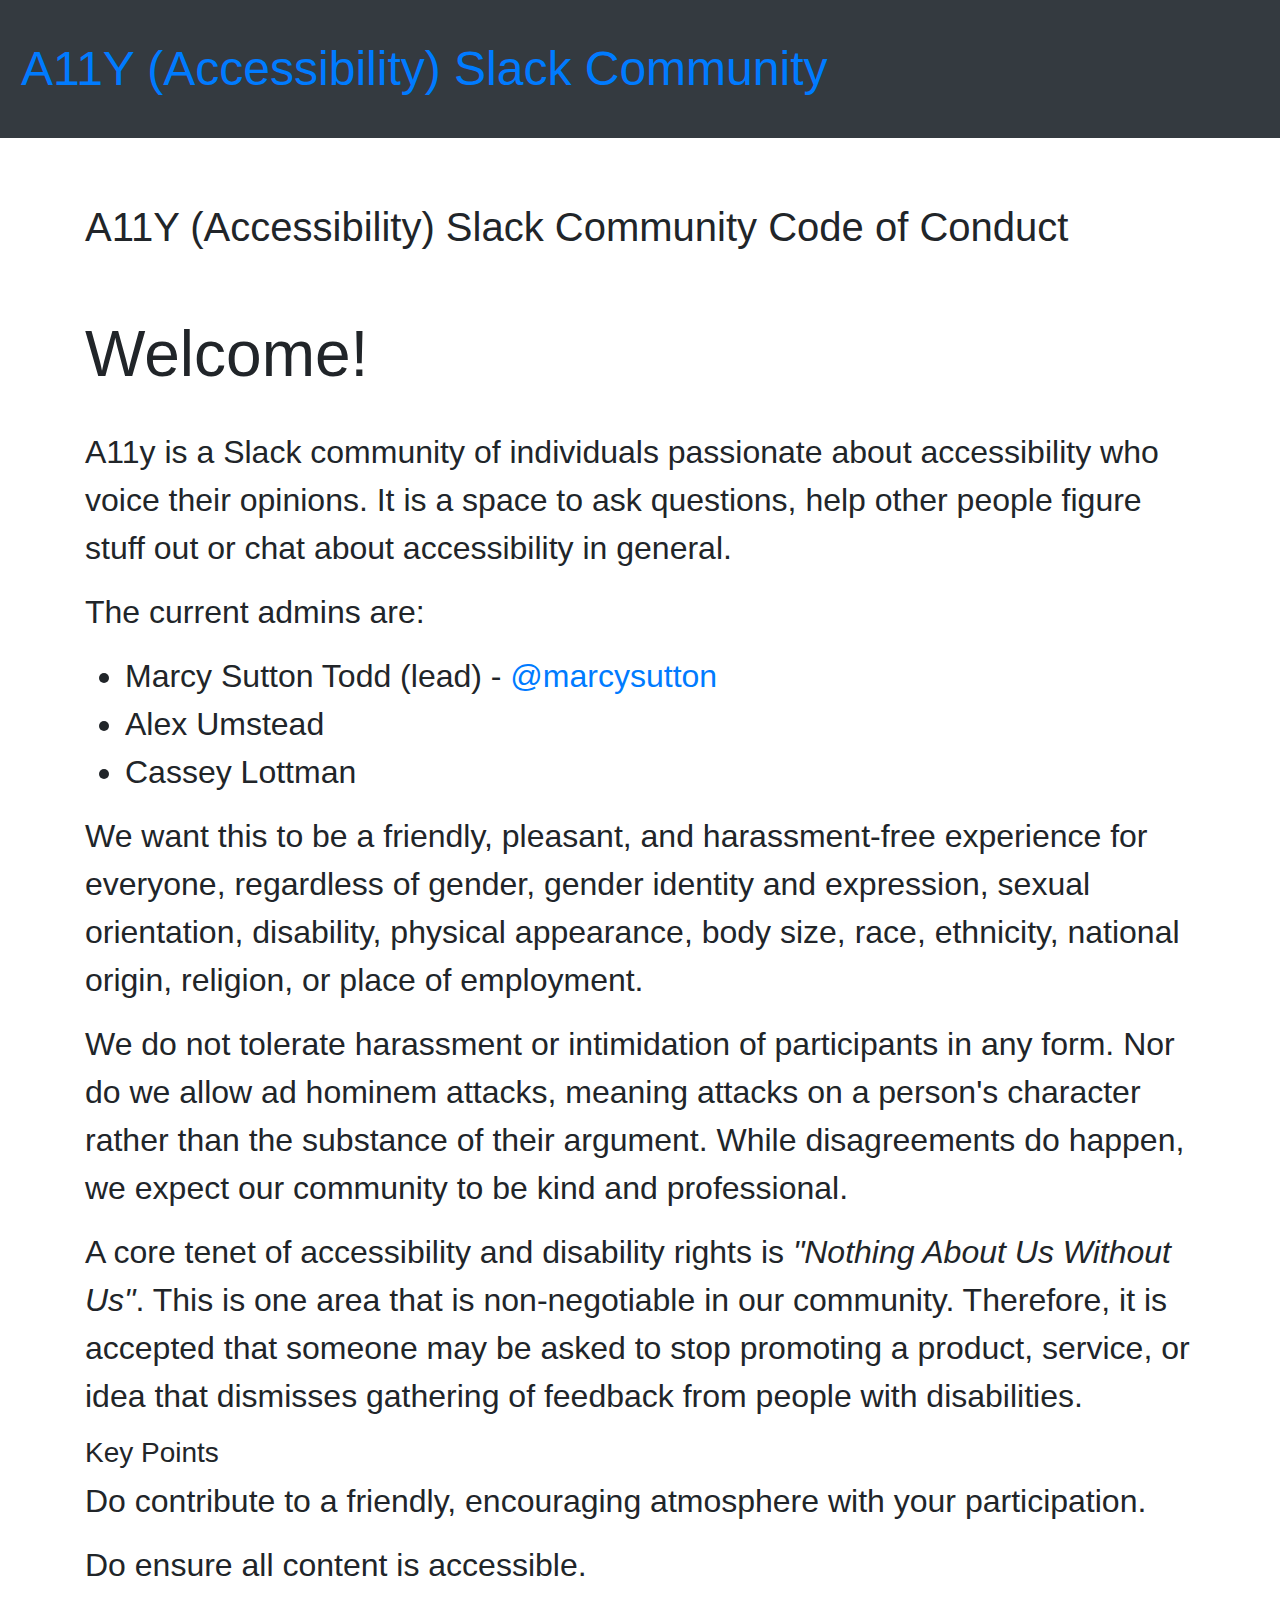
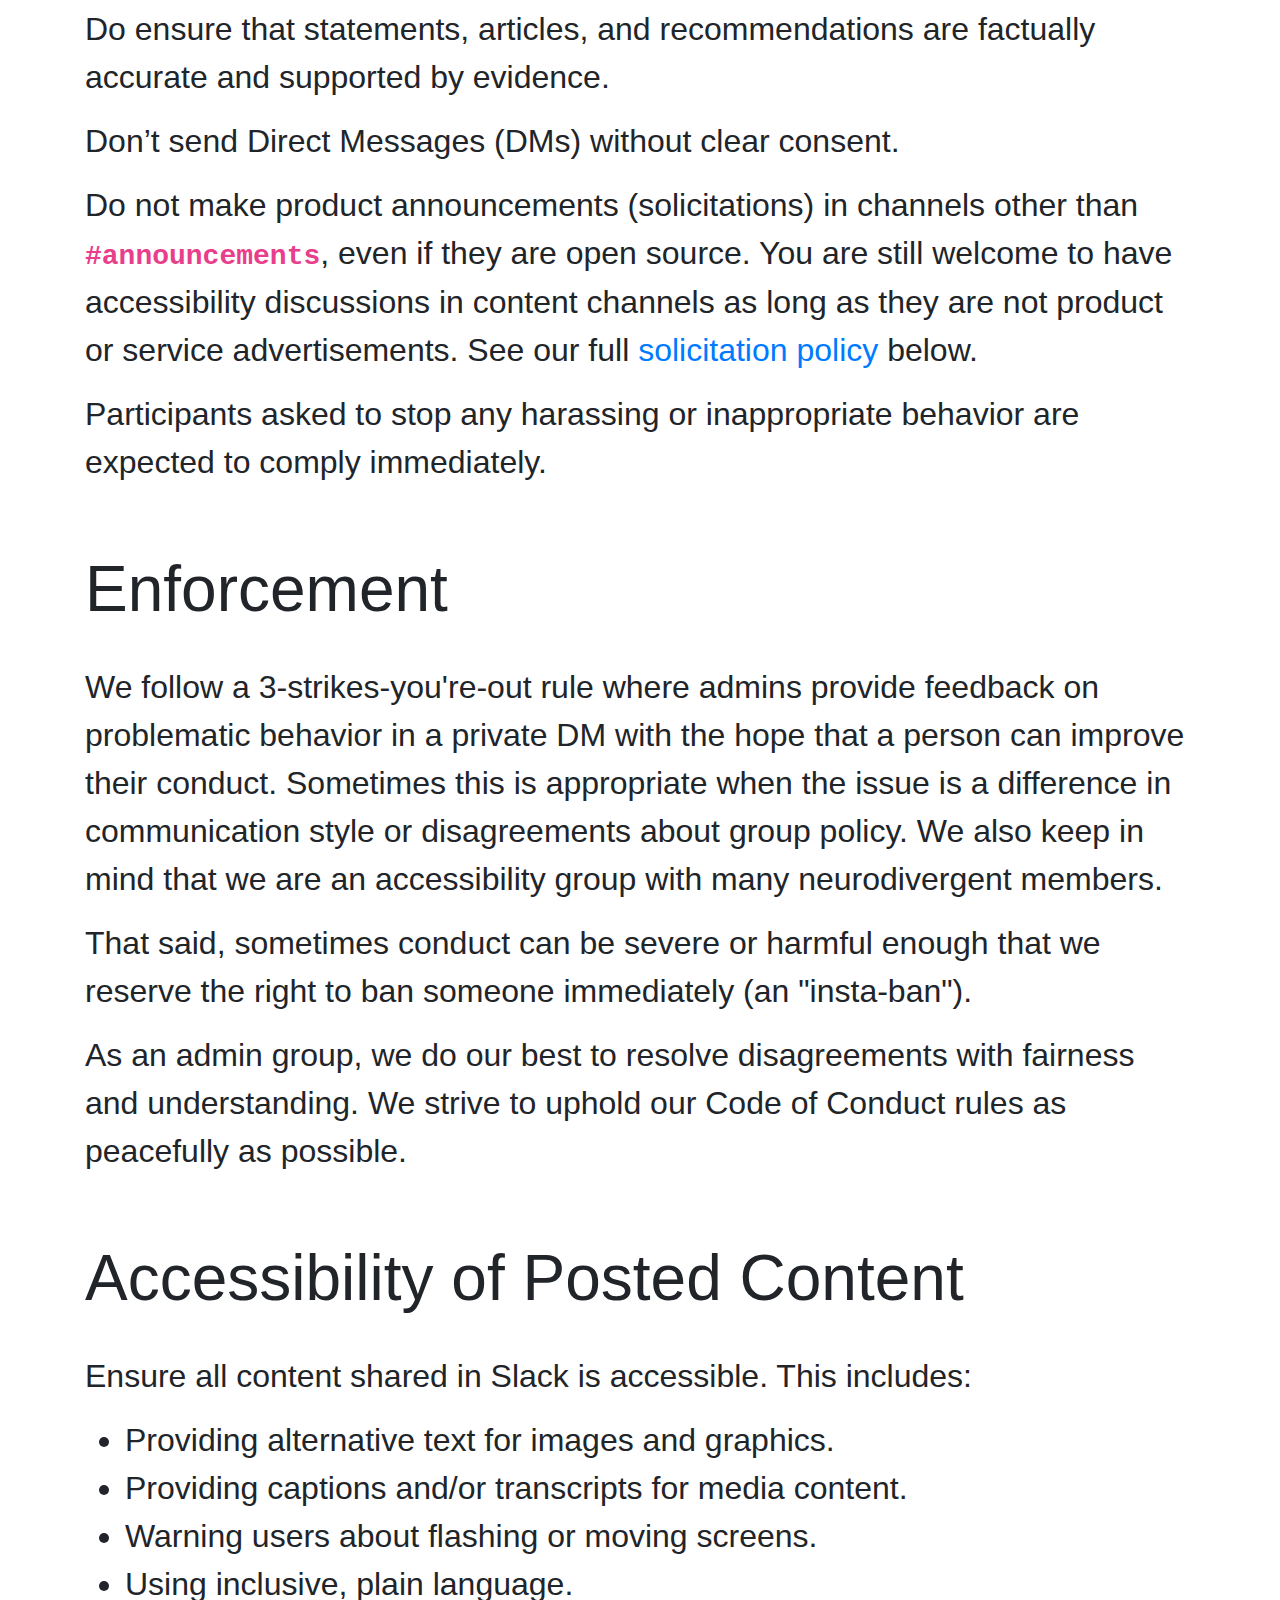
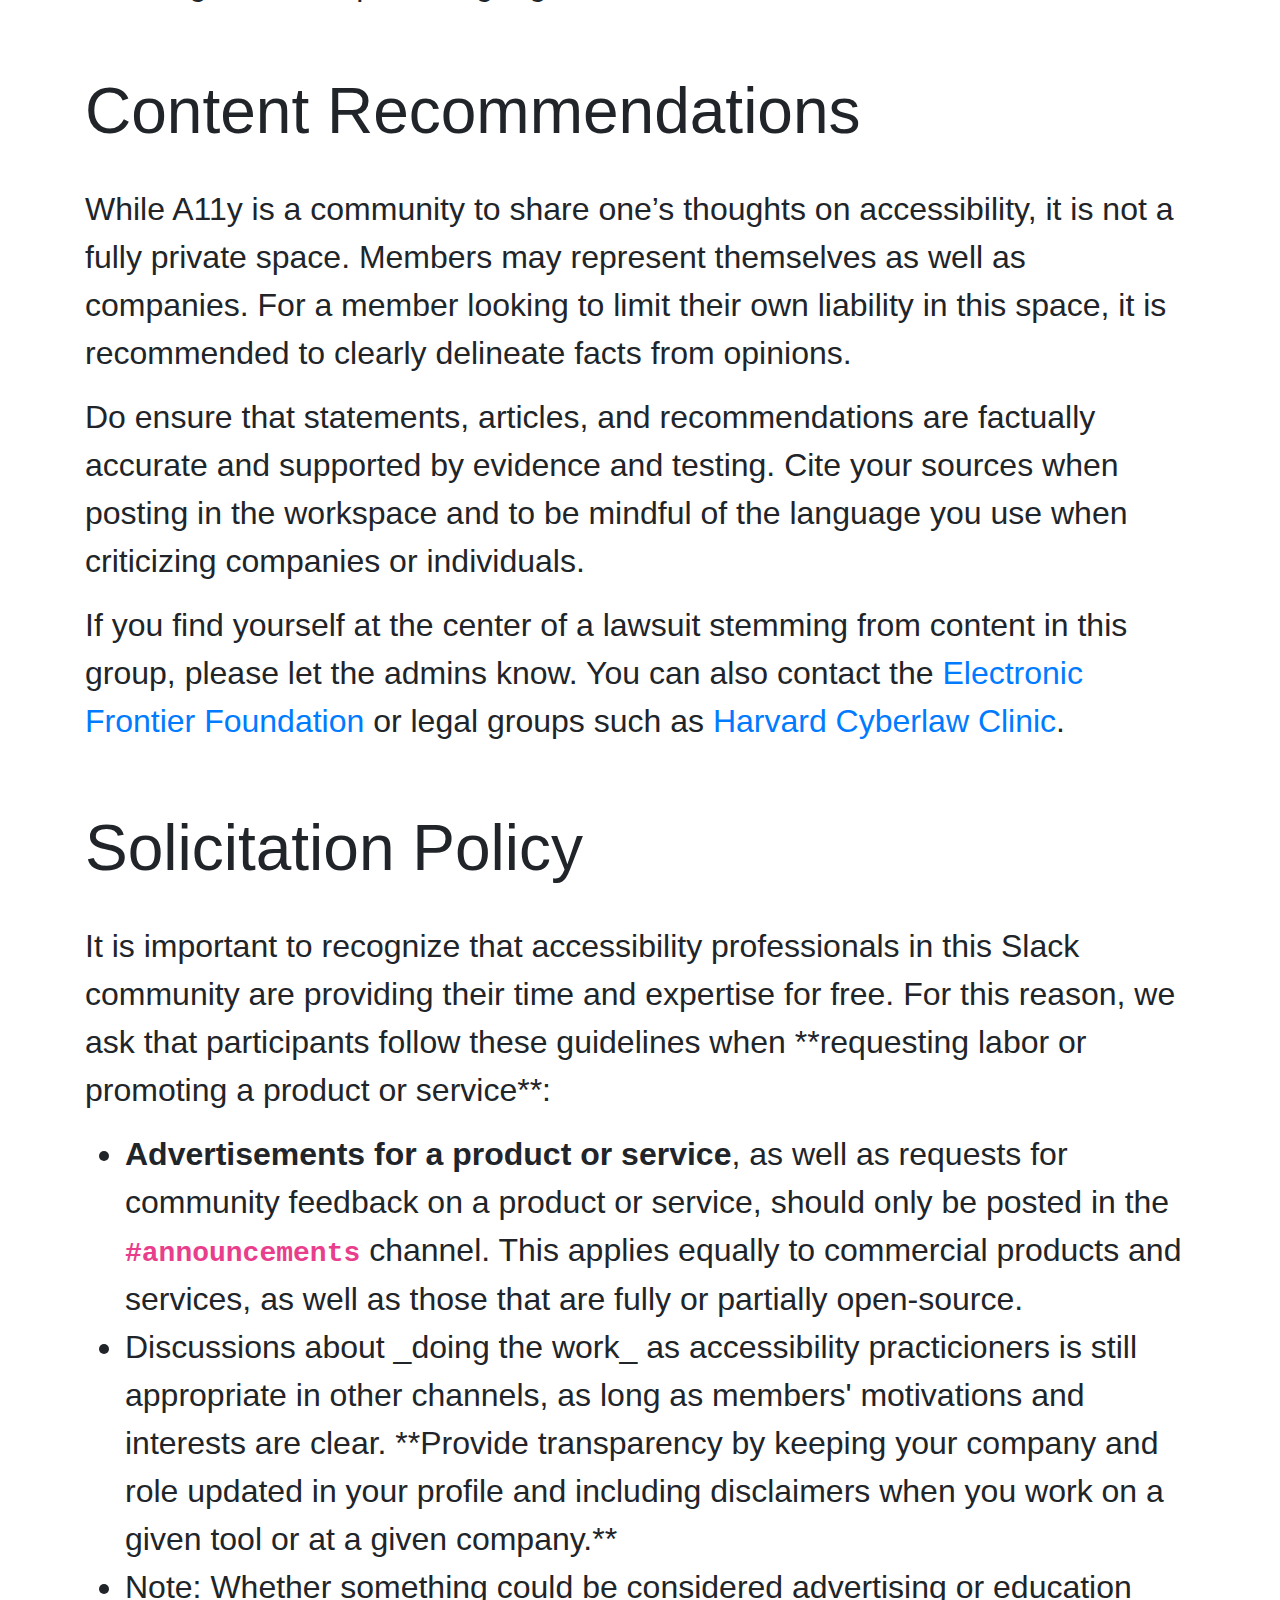
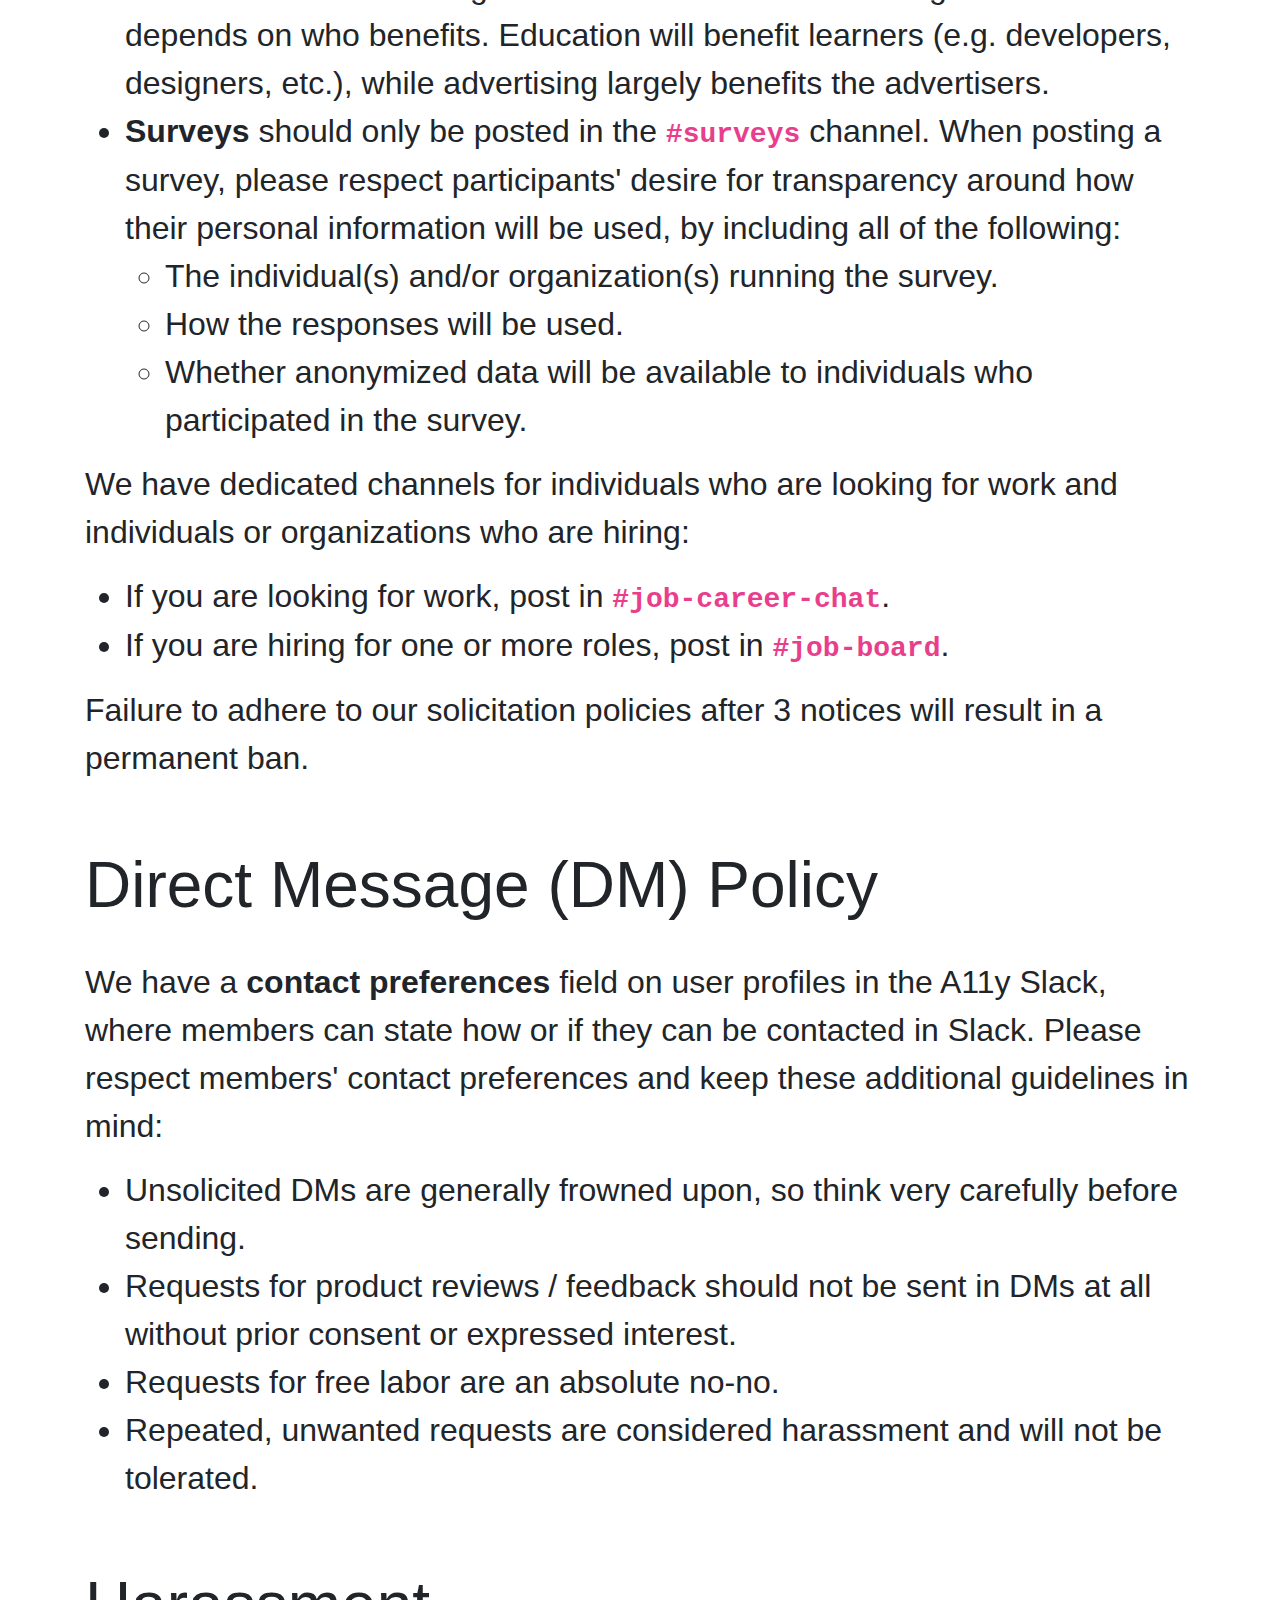
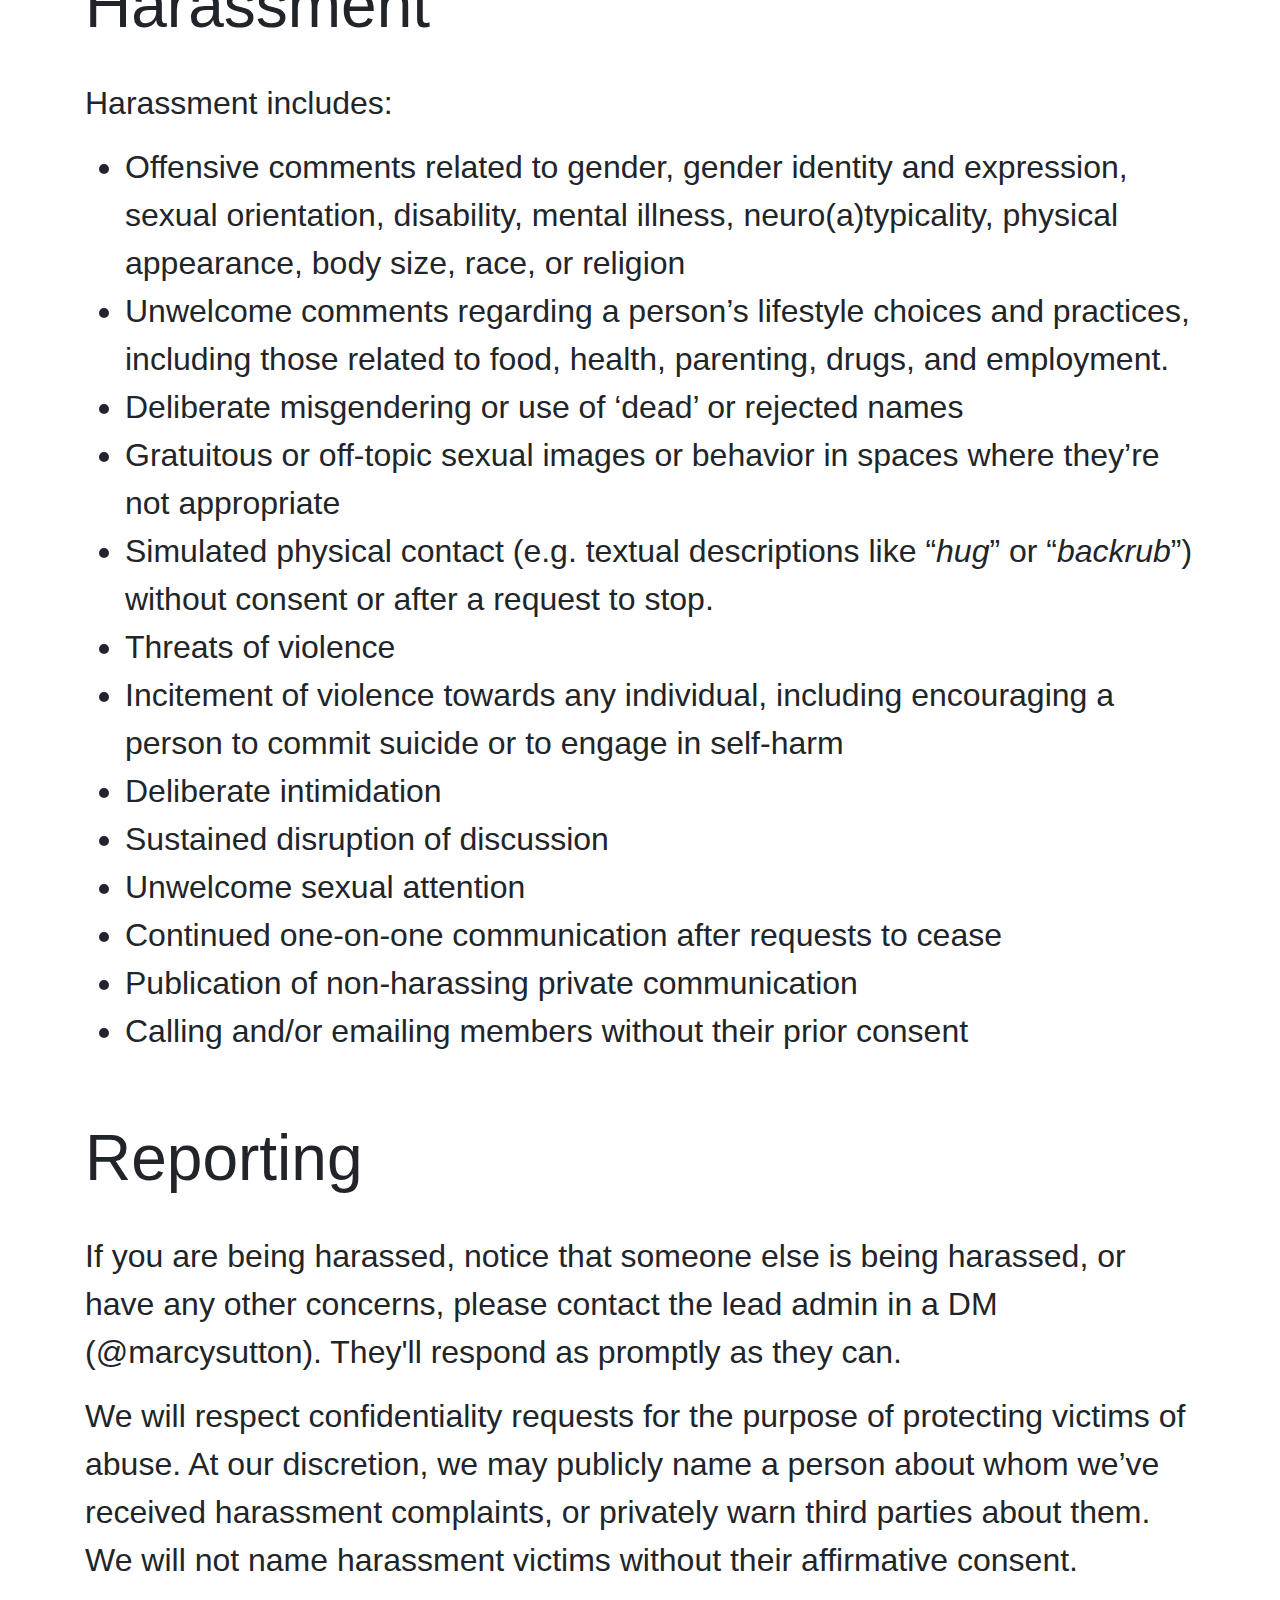
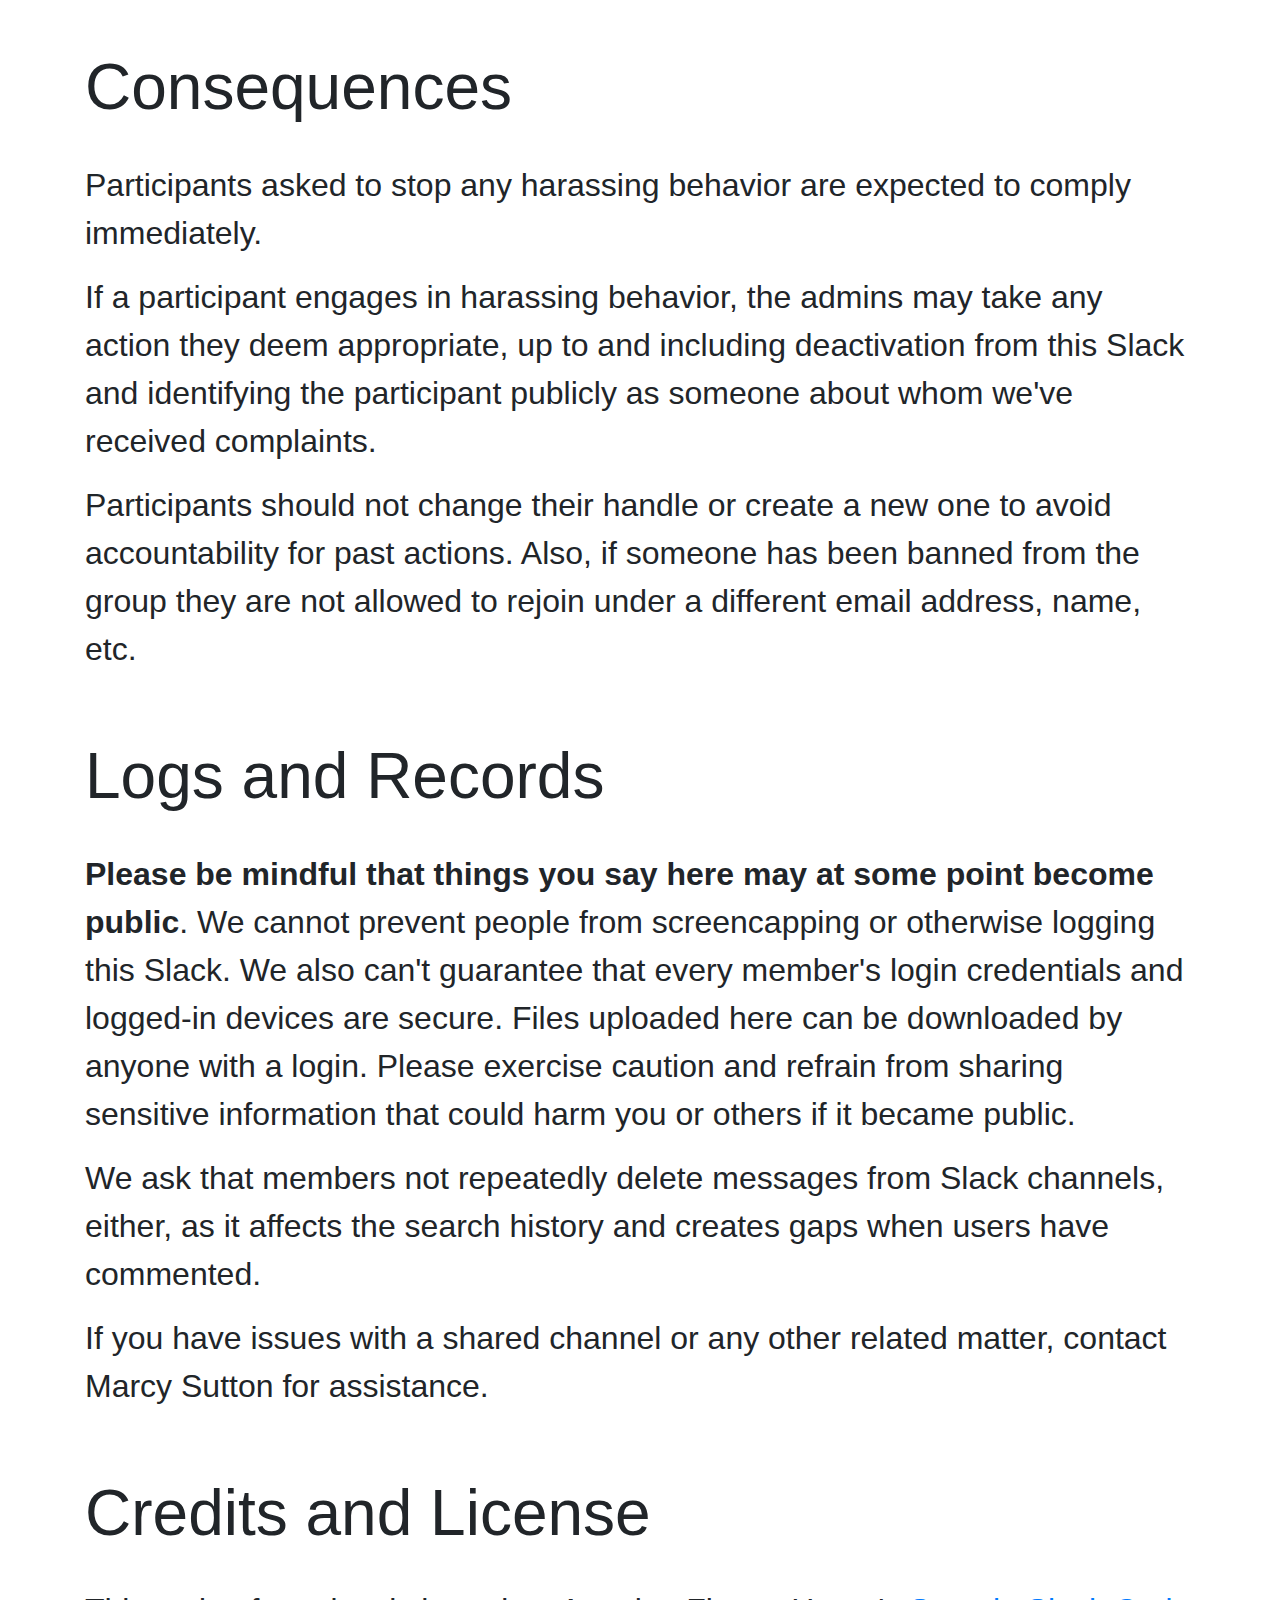
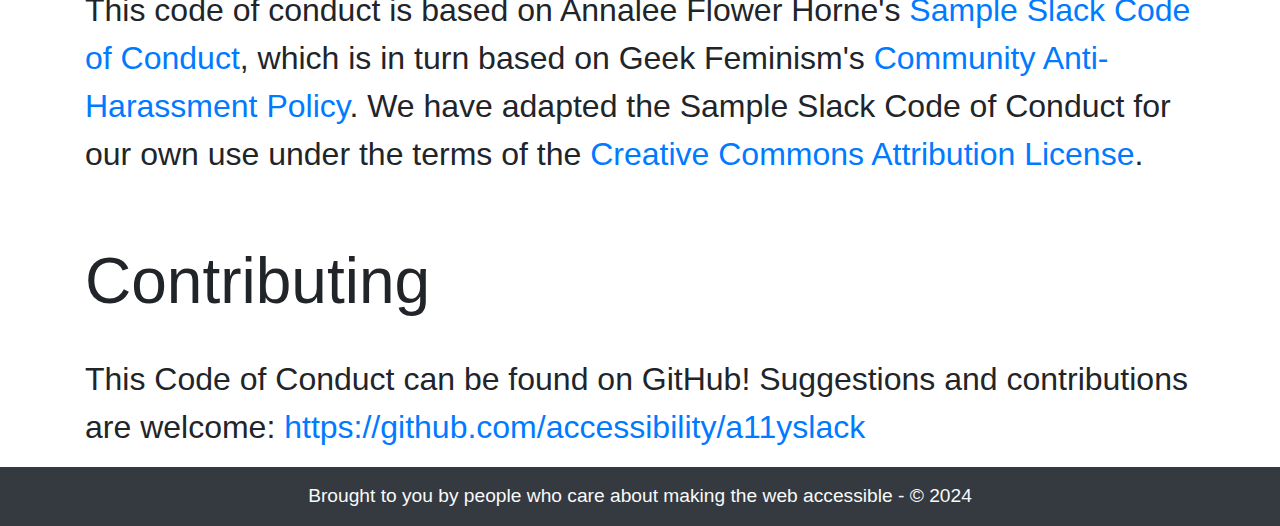
==== code-of-conduct.html @ 43217e93 "Merge pull request #5 from marcysutton/master" ====
<!doctype html>
<html lang="en">
  <head>
	<title>A11Y (Accessibility) Slack Community | Code of Conduct</title>
	<!-- Required meta tags -->
	<meta charset="utf-8">
	<meta name="viewport" content="width=device-width, initial-scale=1, shrink-to-fit=no">

	<!-- Bootstrap CSS -->
	<link rel="stylesheet" href="https://stackpath.bootstrapcdn.com/bootstrap/4.3.1/css/bootstrap.min.css" integrity="sha384-ggOyR0iXCbMQv3Xipma34MD+dH/1fQ784/j6cY/iJTQUOhcWr7x9JvoRxT2MZw1T" crossorigin="anonymous">

	<!-- Custom styles -->
	<link rel="stylesheet" href="./css/style.css">
  </head>
  <body>

	<header class="navbar navbar-expand-lg navbar-dark bg-dark text-light">
		<span class="align-middle"><a href="./">A11Y (Accessibility) Slack Community</a></span>
	</header>

	<main class="container">
		<h1>A11Y (Accessibility) Slack Community Code of Conduct</h1>

		<section id="welcome">
			<h2 id="welcome">Welcome!</h2>
			<p>A11y is a Slack community of individuals passionate about accessibility who voice their opinions. It is a space to ask questions, help other people figure stuff out or chat about accessibility in general.</p>
			<p>The current admins are:</p>
			<ul>
				<li>Marcy Sutton Todd (lead) - <a href="https://github.com/marcysutton">@marcysutton</a></li>
				<li>Alex Umstead</li>
				<li>Cassey Lottman</li>
			</ul>
			<p>We want this to be a friendly, pleasant, and harassment-free experience for everyone, regardless of gender, gender identity and expression, sexual orientation, disability, physical appearance, body size, race, ethnicity, national origin, religion, or place of employment.</p>
			<p>We do not tolerate harassment or intimidation of participants in any form. Nor do we allow ad hominem attacks, meaning attacks on a person's character rather than the substance of their argument. While disagreements do happen, we expect our community to be kind and professional.</p>
			<p>A core tenet of accessibility and disability rights is <em>"Nothing About Us Without Us"</em>. This is one area that is non-negotiable in our community. Therefore, it is accepted that someone may be asked to stop promoting a product, service, or idea that dismisses gathering of feedback from people with disabilities.</p>

			<h3>Key Points</h3>
			<p>Do contribute to a friendly, encouraging atmosphere with your participation.</p>
			<p>Do ensure all content is accessible.</p>
			<p>Do ensure that statements, articles, and recommendations are factually accurate and supported by evidence.</p>
			<p>Don’t send Direct Messages (DMs) without clear consent.</p>
			<p>Do not make product announcements (solicitations) in channels other than <strong><code>#announcements</code></strong>, even if they are open source. You are still welcome to have accessibility discussions in content channels as long as they are not product or service advertisements. See our full <a href="#solicitations">solicitation policy</a> below.</p>
			<p>Participants asked to stop any harassing or inappropriate behavior are expected to comply immediately.</p>
		</section>

		<section aria-labelledby="enforcement">
			<h2 id="enforcement">Enforcement</h2>
			<p>We follow a 3-strikes-you're-out rule where admins provide feedback on problematic behavior in a private DM with the hope that a person can improve their conduct. Sometimes this is appropriate when the issue is a difference in communication style or disagreements about group policy. We also keep in mind that we are an accessibility group with many neurodivergent members.</p>
			<p>That said, sometimes conduct can be severe or harmful enough that we reserve the right to ban someone immediately (an "insta-ban").</p>
			<p>As an admin group, we do our best to resolve disagreements with fairness and understanding. We strive to uphold our Code of Conduct rules as peacefully as possible.</p>
		</section>

		<section aria-labelledby="a11y">
			<h2 id="a11y">Accessibility of Posted Content</h2>
			<p>Ensure all content shared in Slack is accessible. This includes:</p>
			<ul>
				<li>Providing alternative text for images and graphics.</li>
				<li>Providing captions and/or transcripts for media content.</li>
				<li>Warning users about flashing or moving screens.</li>
				<li>Using inclusive, plain language.</li>
			</ul>
		</section>

		<section aria-labelledby="content">
			<h2 id="content">Content Recommendations</h2>
			<p>While A11y is a community to share one’s thoughts on accessibility, it is not a fully private space. Members may represent themselves as well as companies. For a member looking to limit their own liability in this space, it is recommended to clearly delineate facts from opinions.</p>
				
			<p>Do ensure that statements, articles, and recommendations are factually accurate and supported by evidence and testing. Cite your sources when posting in the workspace and to be mindful of the language you use when criticizing companies or individuals.</p>

			<p>If you find yourself at the center of a lawsuit stemming from content in this group, please let the admins know. You can also contact the <a href="https://www.eff.org/">Electronic Frontier Foundation</a> or legal groups such as <a href="https://hls.harvard.edu/clinics/in-house-clinics/cyberlaw-clinic/">Harvard Cyberlaw Clinic</a>.</p>
		</section>

		<section aria-labelledby="solicitations">
			<h2 id="solicitations">Solicitation Policy</h2>
			<p>It is important to recognize that accessibility professionals in this Slack community are providing their time and expertise for free. For this reason, we ask that participants follow these guidelines when **requesting labor or promoting a product or service**:</p>
			<ul>
				<li><strong>Advertisements for a product or service</strong>, as well as requests for community feedback on a product or service, should only be posted in the <strong><code>#announcements</code></strong> channel. This applies equally to commercial products and services, as well as those that are fully or partially open-source.</li>
				<li>Discussions about _doing the work_ as accessibility practicioners is still appropriate in other channels, as long as members' motivations and interests are clear. **Provide transparency by keeping your company and role updated in your profile and including disclaimers when you work on a given tool or at a given company.**</li>
				<li>Note: Whether something could be considered advertising or education depends on who benefits. Education will benefit learners (e.g. developers, designers, etc.), while advertising largely benefits the advertisers.</li>
				
				<li><strong>Surveys</strong> should only be posted in the <strong><code>#surveys</code></strong> channel. When posting a survey, please respect participants' desire for transparency around how their personal information will be used, by including all of the following:
					<ul>
						<li>The individual(s) and/or organization(s) running the survey.</li>
						<li>How the responses will be used.</li>
						<li>Whether anonymized data will be available to individuals who participated in the survey.</li>
					</ul>
				</li>
			</ul>
			<p>We have dedicated channels for individuals who are looking for work and individuals or organizations who are hiring:</p>
			<ul>
				<li>If you are looking for work, post in <strong><code>#job-career-chat</code></strong>.</li>
				<li>If you are hiring for one or more roles, post in <strong><code>#job-board</code></strong>.</li>
			</ul>
			<p>Failure to adhere to our solicitation policies after 3 notices will result in a permanent ban.</p>
		</section>

		<section aria-labelledby="dms">
			<h2 id="dms">Direct Message (DM) Policy</h2>
			<p>We have a <strong>contact preferences</strong> field on user profiles in the A11y Slack, where members can state how or if they can be contacted in Slack. Please respect members' contact preferences and keep these additional guidelines in mind:</p>
			<ul>
				<li>Unsolicited DMs are generally frowned upon, so think very carefully before sending.</li>
				<li>Requests for product reviews / feedback should not be sent in DMs at all without prior consent or expressed interest.</li>
				<li>Requests for free labor are an absolute no-no.</li>
				<li>Repeated, unwanted requests are considered harassment and will not be tolerated.</li>
			</ul>
		</section>
		
		<section id="harassment">
			<h2 id="harassment">Harassment</h2>
			<p>Harassment includes:</p>
			<ul>
				<li>Offensive comments related to gender, gender identity and expression, sexual orientation, disability, mental illness, neuro(a)typicality, physical appearance, body size, race, or religion</li>
				<li>Unwelcome comments regarding a person’s lifestyle choices and practices, including those related to food, health, parenting, drugs, and employment.</li>
				<li>Deliberate misgendering or use of ‘dead’ or rejected names</li>
				<li>Gratuitous or off-topic sexual images or behavior in spaces where they’re not appropriate</li>
				<li>Simulated physical contact (e.g. textual descriptions like “<em>hug</em>” or “<em>backrub</em>”) without consent or after a request to stop.</li>
				<li>Threats of violence</li>
				<li>Incitement of violence towards any individual, including encouraging a person to commit suicide or to engage in self-harm</li>
				<li>Deliberate intimidation</li>
				<li>Sustained disruption of discussion</li>
				<li>Unwelcome sexual attention</li>
				<li>Continued one-on-one communication after requests to cease</li>
				<li>Publication of non-harassing private communication</li>
				<li>Calling and/or emailing members without their prior consent</li>
			</ul>
		</section>
		
		<section aria-label="reporting">
			<h2 id="reporting">Reporting</h2>
			<p>If you are being harassed, notice that someone else is being harassed, or have any other concerns, please contact the lead admin in a DM (@marcysutton). They'll respond as promptly as they can.</p>
			<p>We will respect confidentiality requests for the purpose of protecting victims of abuse. At our discretion, we may publicly name a person about whom we’ve received harassment complaints, or privately warn third parties about them. We will not name harassment victims without their affirmative consent.</p>
		</section>
		
		<section aria-labelledby="consequences">
			<h2 id="consequences">Consequences</h2>
			<p>Participants asked to stop any harassing behavior are expected to comply immediately.</p>
			<p>If a participant engages in harassing behavior, the admins may take any action they deem appropriate, up to and including deactivation from this Slack and identifying the participant publicly as someone about whom we've received complaints.</p>
			<p>Participants should not change their handle or create a new one to avoid accountability for past actions. Also, if someone has been banned from the group they are not allowed to rejoin under a different email address, name, etc.</p>
		</section>
		
		<section aria-labelledby="logs-records">
			<h2 id="logs-records">Logs and Records</h2>
			<p><strong>Please be mindful that things you say here may at some point become public</strong>. We cannot prevent people from screencapping or otherwise logging this Slack. We also can't guarantee that every member's login credentials and logged-in devices are secure. Files uploaded here can be downloaded by anyone with a login. Please exercise caution and refrain from sharing sensitive information that could harm you or others if it became public.</p>
			<p>We ask that members not repeatedly delete messages from Slack channels, either, as it affects the search history and creates gaps when users have commented.</p>
			<p>If you have issues with a shared channel or any other related matter, contact Marcy Sutton for assistance.</p>
		</section>
		
		<section aria-labelledby="credits">
			<h2 id="credits">Credits and License</h2>
			<p>This code of conduct is based on Annalee Flower Horne's <a href="https://gist.github.com/annalee/2cddeff11357c3a8a613583ebca4dc17">Sample Slack Code of Conduct</a>, which is in turn based on Geek Feminism's <a href="http://geekfeminism.wikia.com/wiki/Community_anti-harassment/Policy" rel="nofollow">Community Anti-Harassment Policy</a>. We have adapted the Sample Slack Code of Conduct for our own use under the terms of the <a href="https://creativecommons.org/licenses/by/4.0/" rel="nofollow">Creative Commons Attribution License</a>.</p>

			<h2 id="contributing">Contributing</h2>
			<p>This Code of Conduct can be found on GitHub! Suggestions and contributions are welcome: <a href="https://github.com/accessibility/a11yslack">https://github.com/accessibility/a11yslack</a></p>
		</section>
	
	</main>

	<footer class="container-fluid text-center bg-dark text-light">
		<p>Brought to you by people who care about making the web accessible - &copy; 2024</p>
	</footer>
	  
	<!-- Optional JavaScript -->
	<!-- jQuery first, then Popper.js, then Bootstrap JS -->
	<script src="https://code.jquery.com/jquery-3.3.1.slim.min.js" integrity="sha384-q8i/X+965DzO0rT7abK41JStQIAqVgRVzpbzo5smXKp4YfRvH+8abtTE1Pi6jizo" crossorigin="anonymous"></script>
	<script src="https://cdnjs.cloudflare.com/ajax/libs/popper.js/1.14.7/umd/popper.min.js" integrity="sha384-UO2eT0CpHqdSJQ6hJty5KVphtPhzWj9WO1clHTMGa3JDZwrnQq4sF86dIHNDz0W1" crossorigin="anonymous"></script>
	<script src="https://stackpath.bootstrapcdn.com/bootstrap/4.3.1/js/bootstrap.min.js" integrity="sha384-JjSmVgyd0p3pXB1rRibZUAYoIIy6OrQ6VrjIEaFf/nJGzIxFDsf4x0xIM+B07jRM" crossorigin="anonymous"></script>
  </body>
</html>
---- css/style.css ----
body {
	font-size: 2em;
}

header span {
	padding: 25px 5px;
	font-size: 1.5em;
}

main {

	margin-top: 65px;
}

main h1 {
	margin-bottom: 35px;
}

main h2 {
	font-size: 2em;
	margin-top: 65px;
	margin-bottom: 35px;
}

footer {
	padding-top: 15px;
	padding-bottom: 15px;
}

footer p, .alert p {
	margin: 0;
	padding: 0;
	font-size: .6em;
}
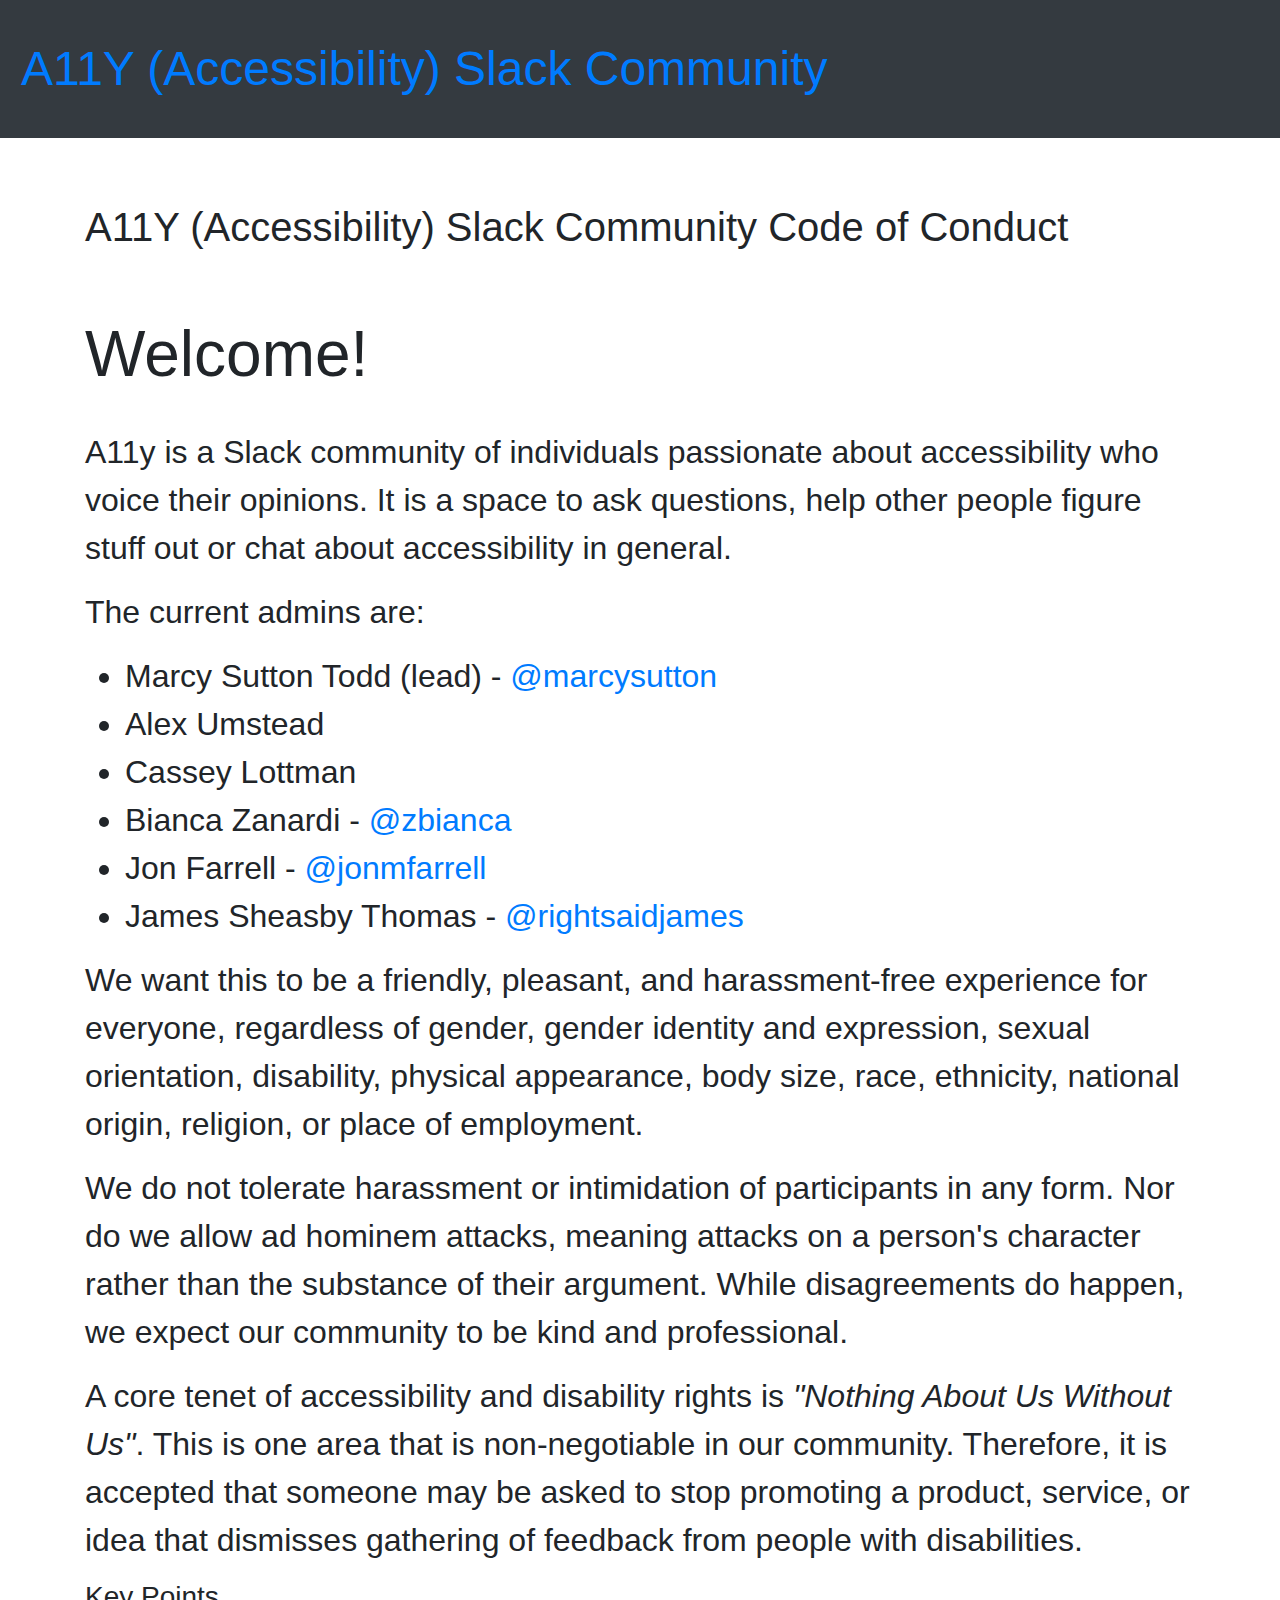
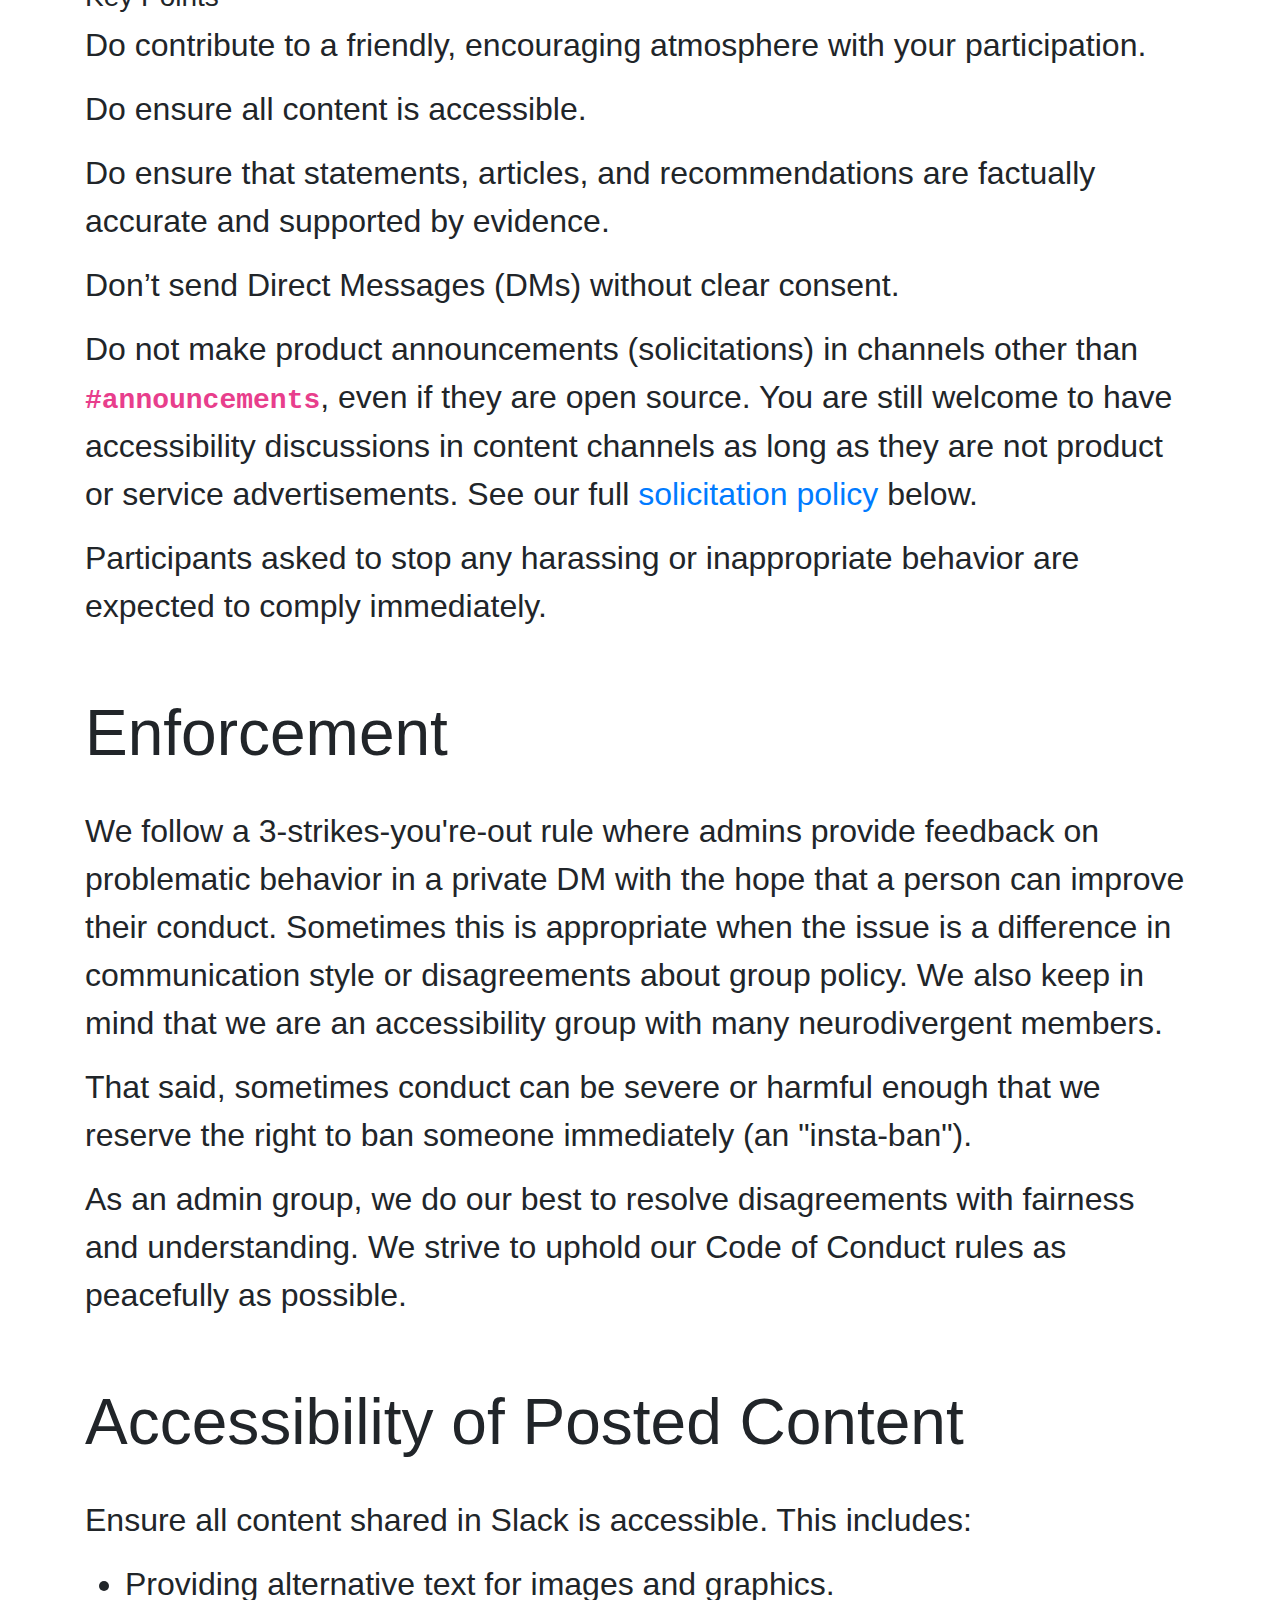
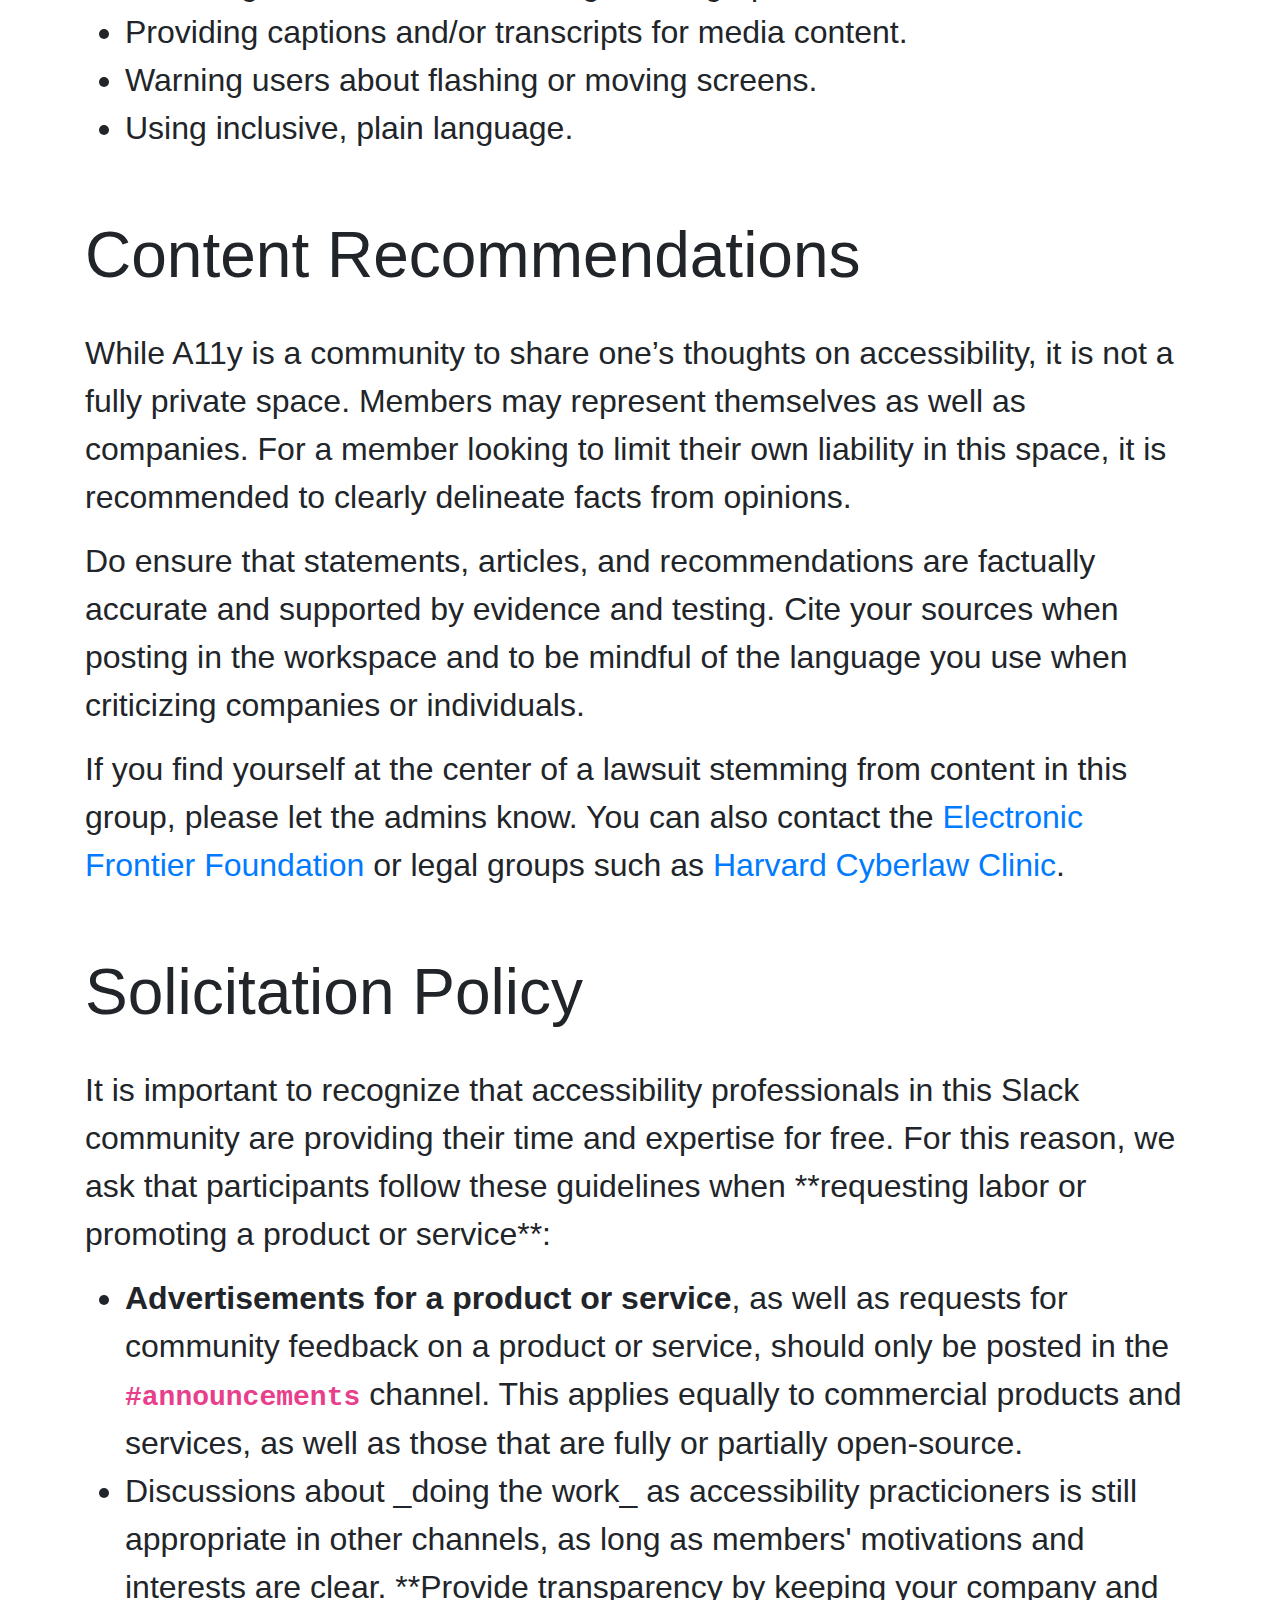
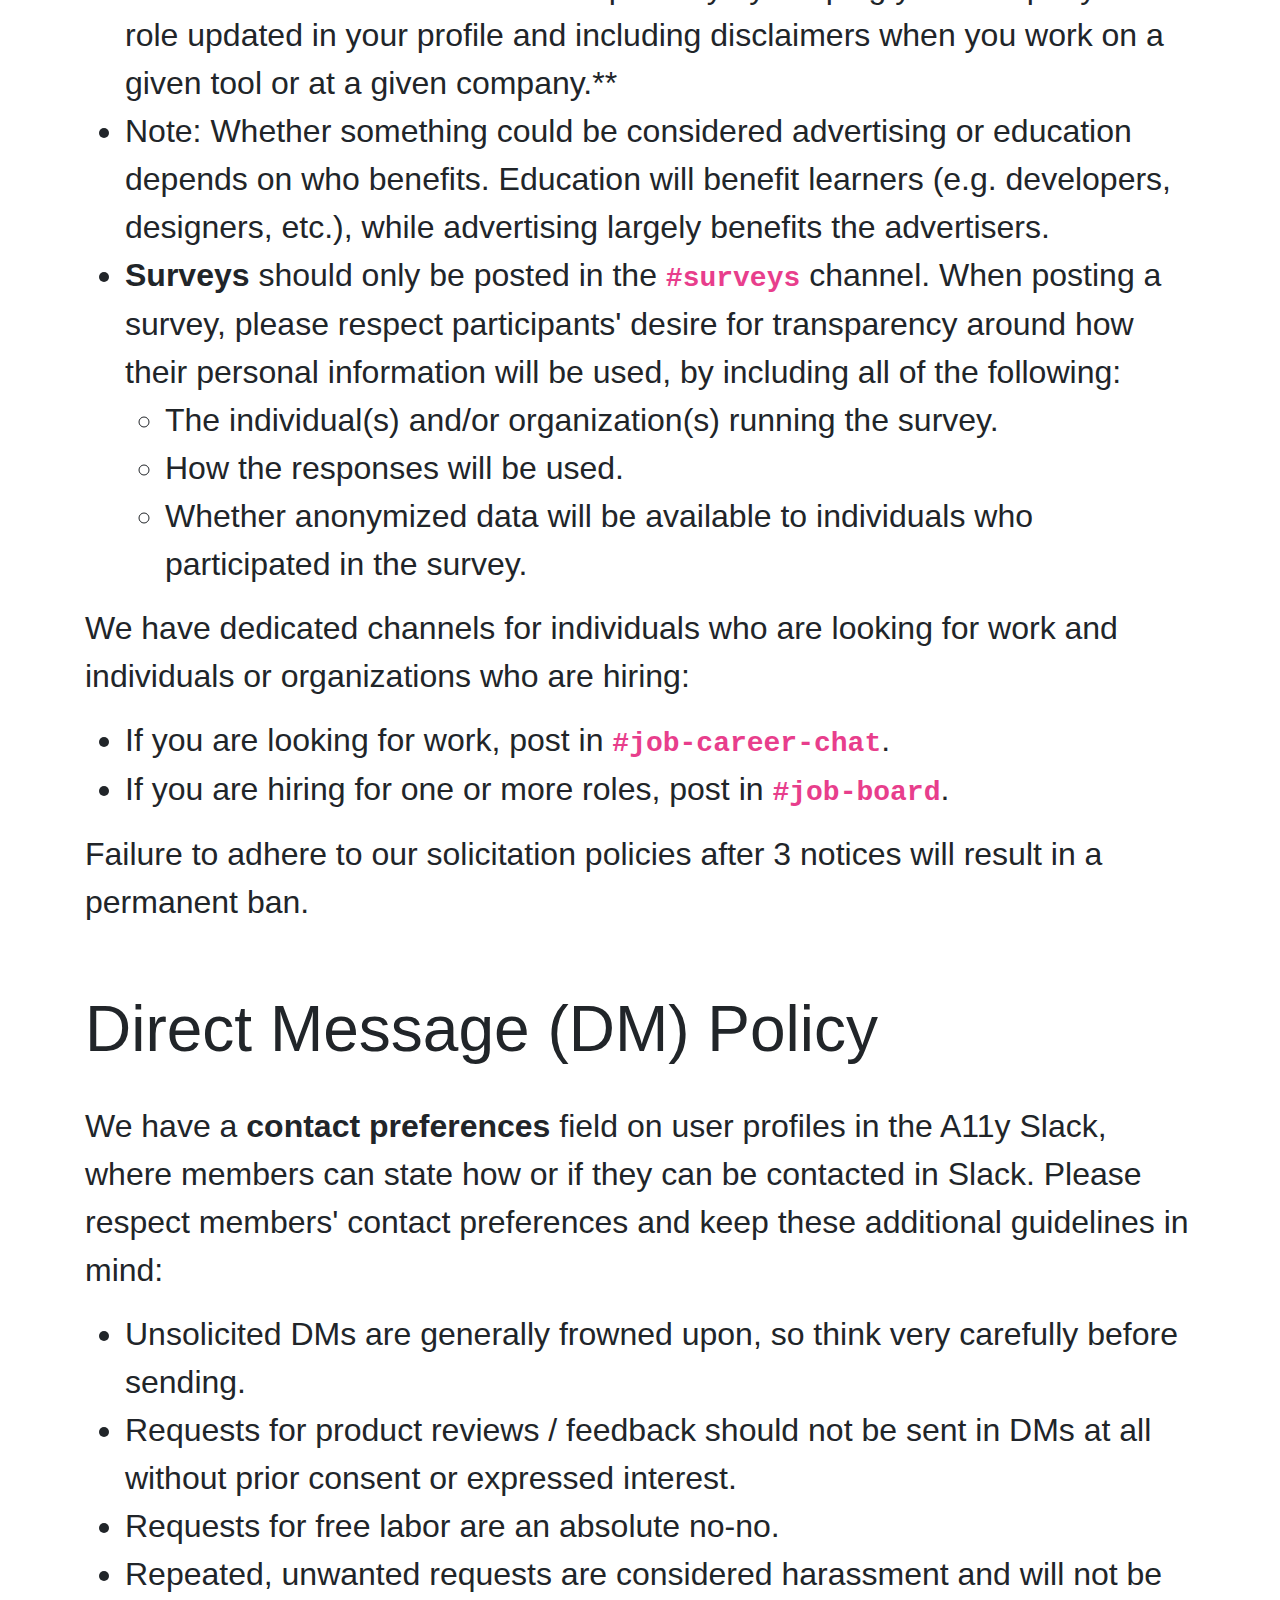
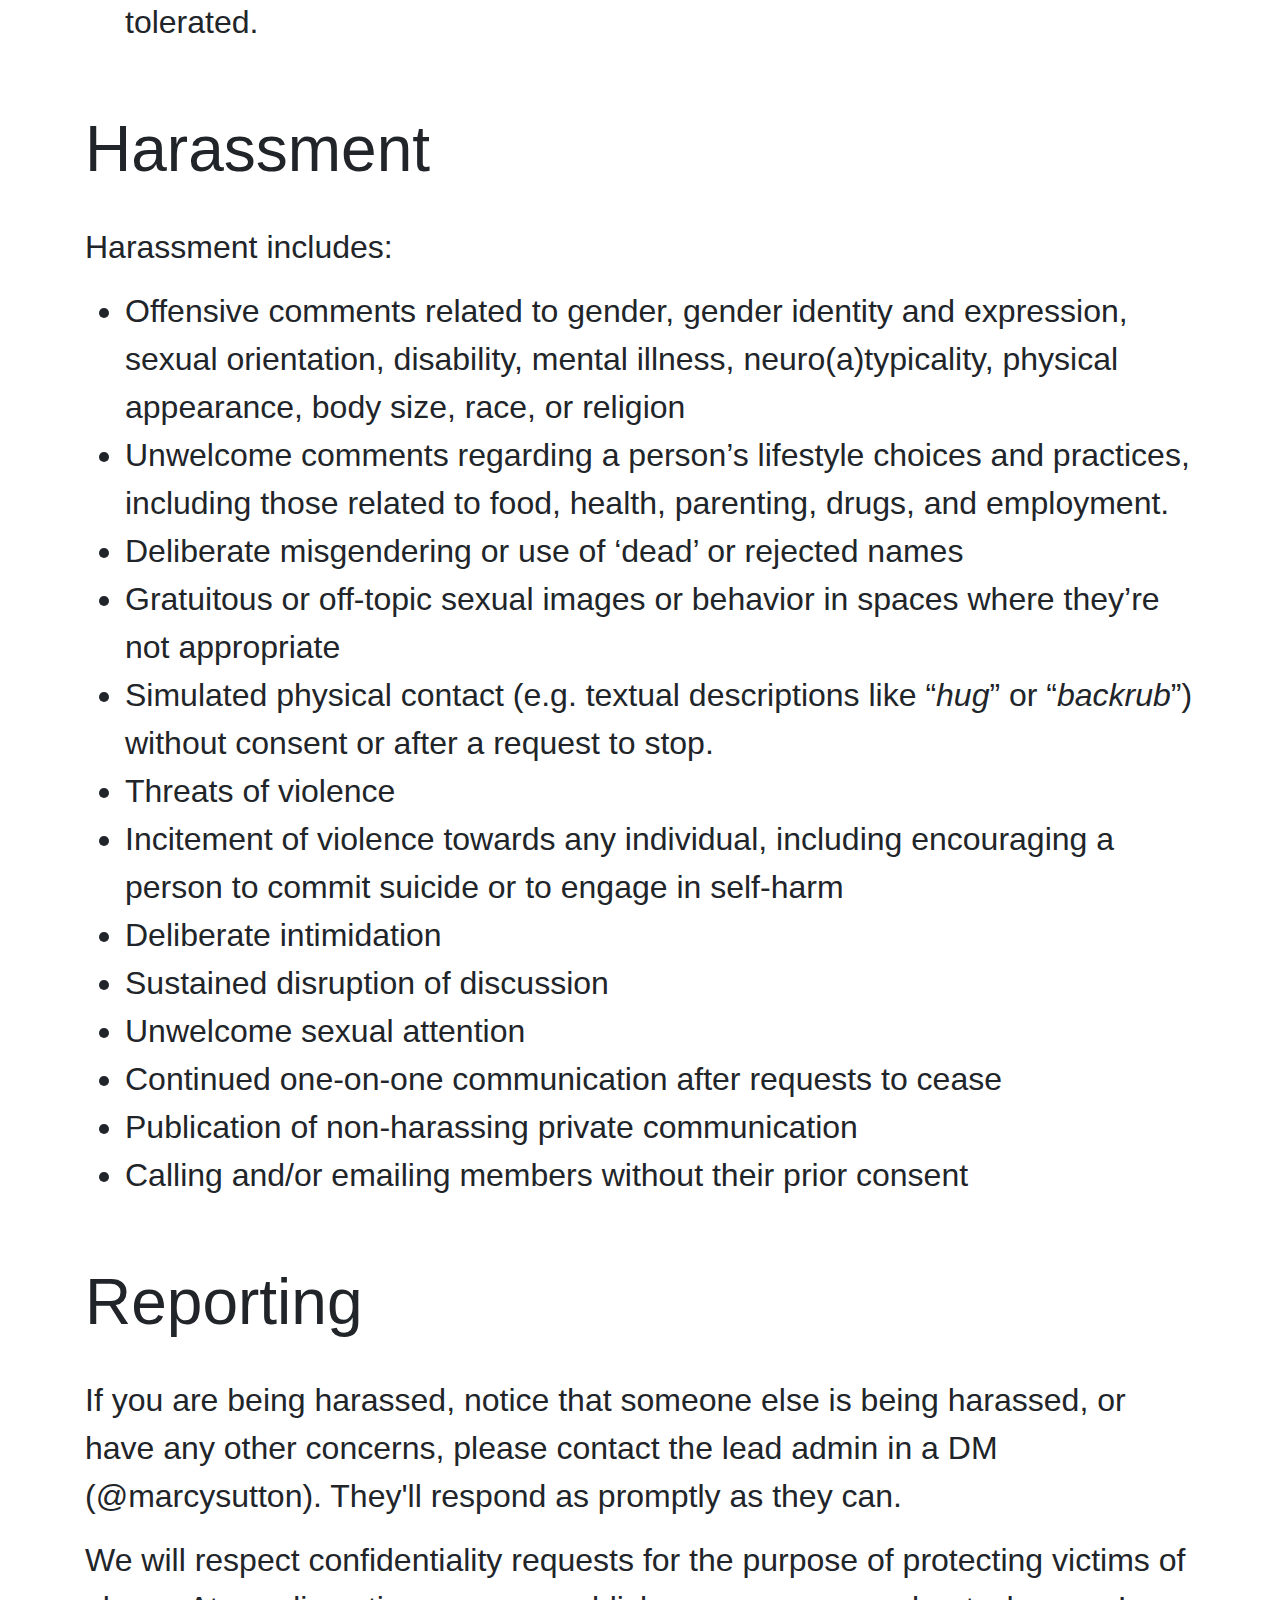
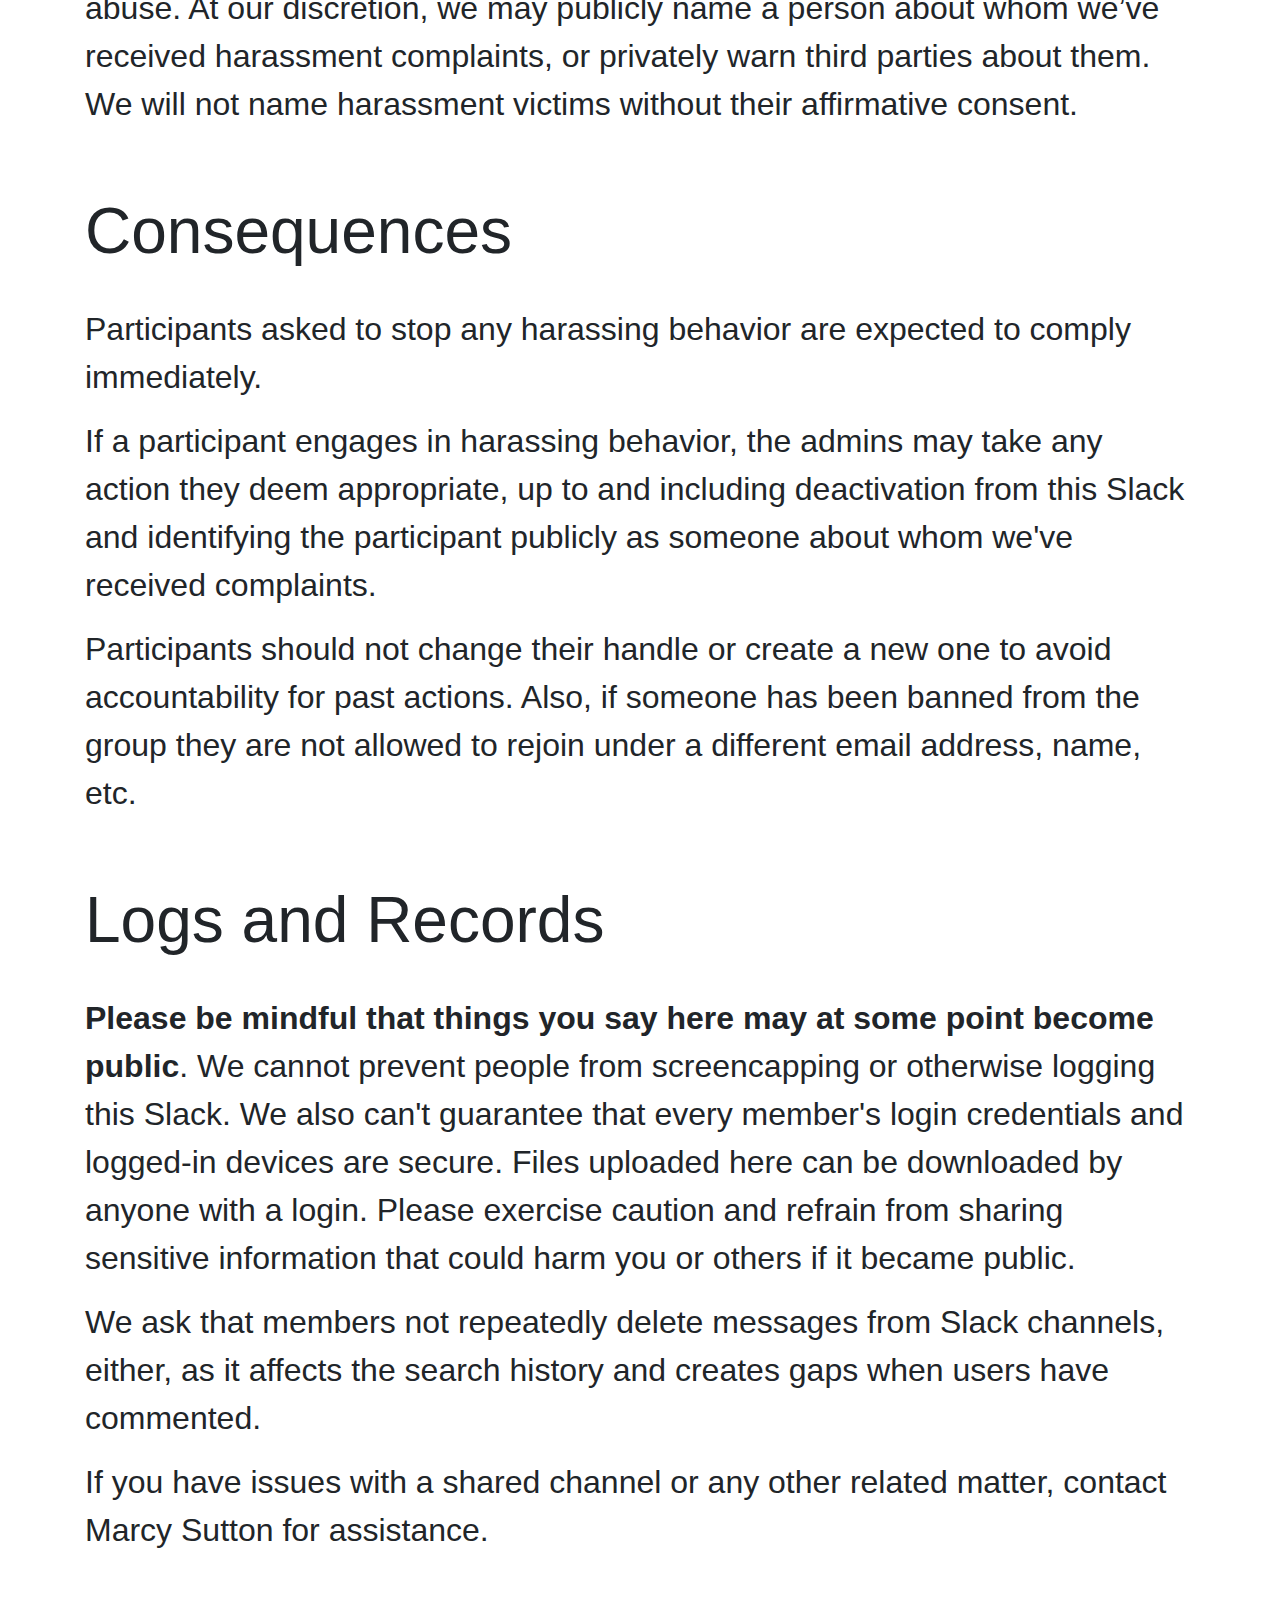
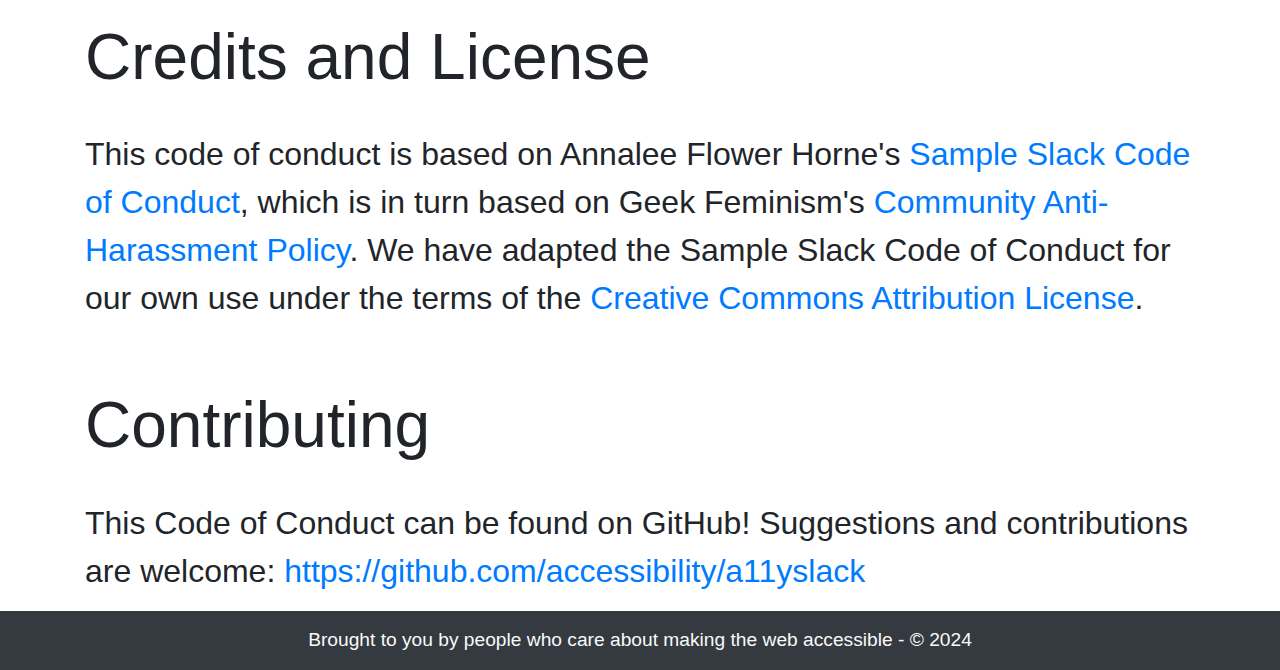
==== commit 28f04cf7: "Add new admins to code-of-conduct.html" ====
--- a/code-of-conduct.html
+++ b/code-of-conduct.html
@@ -29,6 +29,9 @@
 				<li>Marcy Sutton Todd (lead) - <a href="https://github.com/marcysutton">@marcysutton</a></li>
 				<li>Alex Umstead</li>
 				<li>Cassey Lottman</li>
+				<li>Bianca Zanardi - <a href="https://www.zbianca.com/">@zbianca</a></li>
+				<li>Jon Farrell - <a href="https://www.linkedin.com/in/jonmfarrell/">@jonmfarrell</a></li>
+				<li>James Sheasby Thomas - <a href="https://rightsaidjames.com/">@rightsaidjames</a></li>
 			</ul>
 			<p>We want this to be a friendly, pleasant, and harassment-free experience for everyone, regardless of gender, gender identity and expression, sexual orientation, disability, physical appearance, body size, race, ethnicity, national origin, religion, or place of employment.</p>
 			<p>We do not tolerate harassment or intimidation of participants in any form. Nor do we allow ad hominem attacks, meaning attacks on a person's character rather than the substance of their argument. While disagreements do happen, we expect our community to be kind and professional.</p>
@@ -165,4 +168,4 @@
 	<script src="https://cdnjs.cloudflare.com/ajax/libs/popper.js/1.14.7/umd/popper.min.js" integrity="sha384-UO2eT0CpHqdSJQ6hJty5KVphtPhzWj9WO1clHTMGa3JDZwrnQq4sF86dIHNDz0W1" crossorigin="anonymous"></script>
 	<script src="https://stackpath.bootstrapcdn.com/bootstrap/4.3.1/js/bootstrap.min.js" integrity="sha384-JjSmVgyd0p3pXB1rRibZUAYoIIy6OrQ6VrjIEaFf/nJGzIxFDsf4x0xIM+B07jRM" crossorigin="anonymous"></script>
   </body>
-</html>+</html>
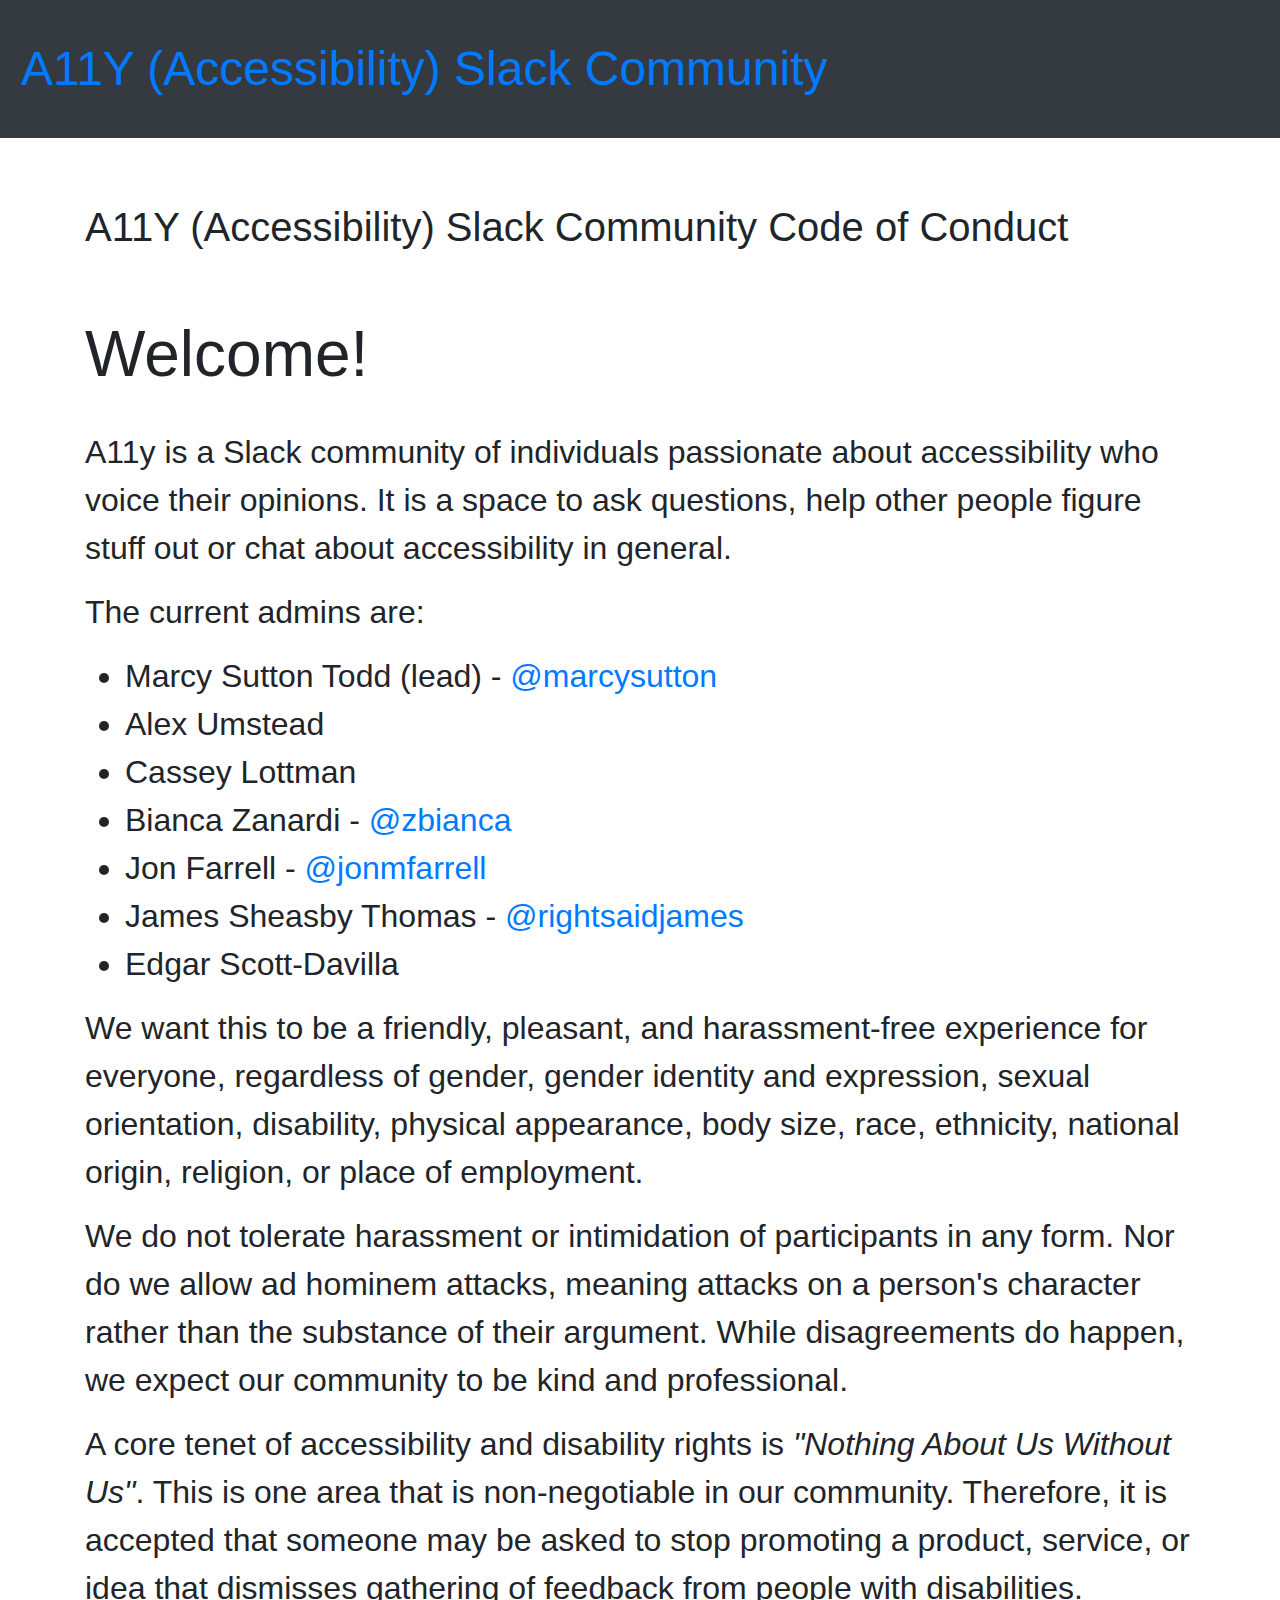
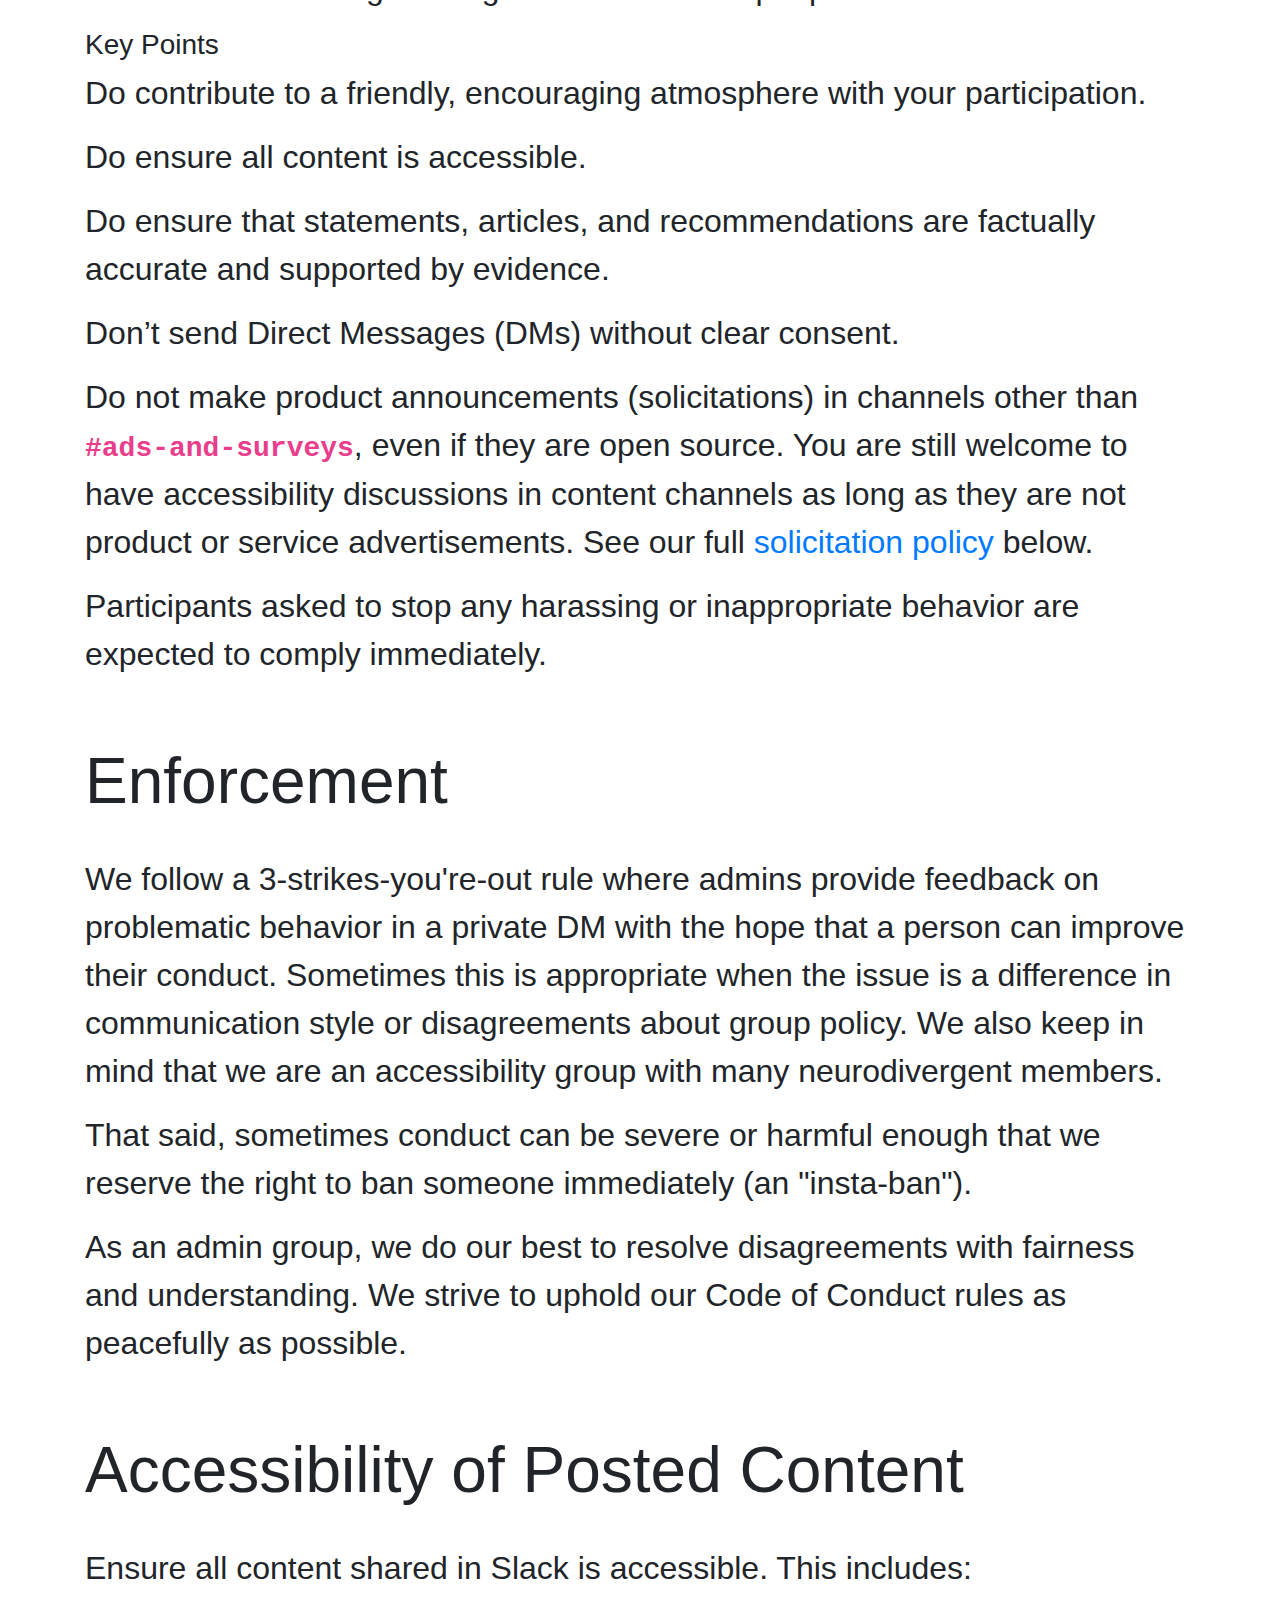
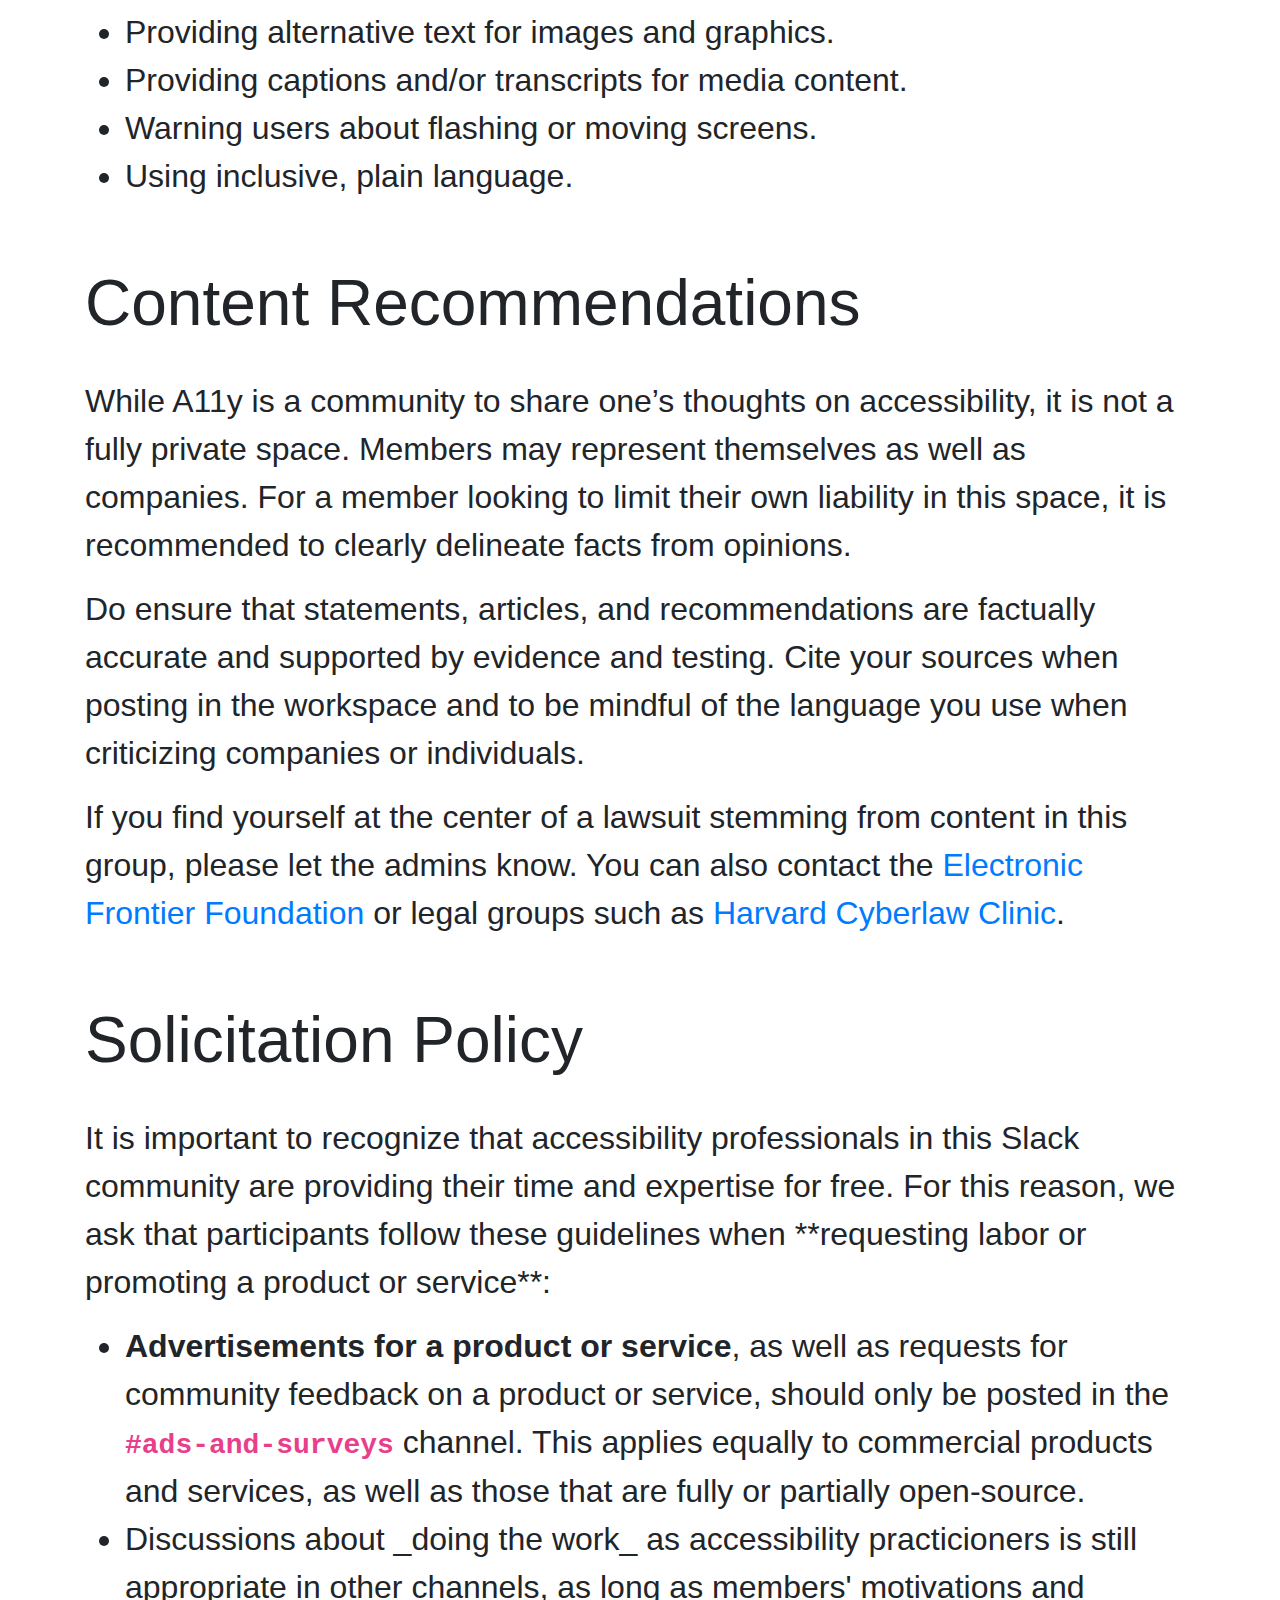
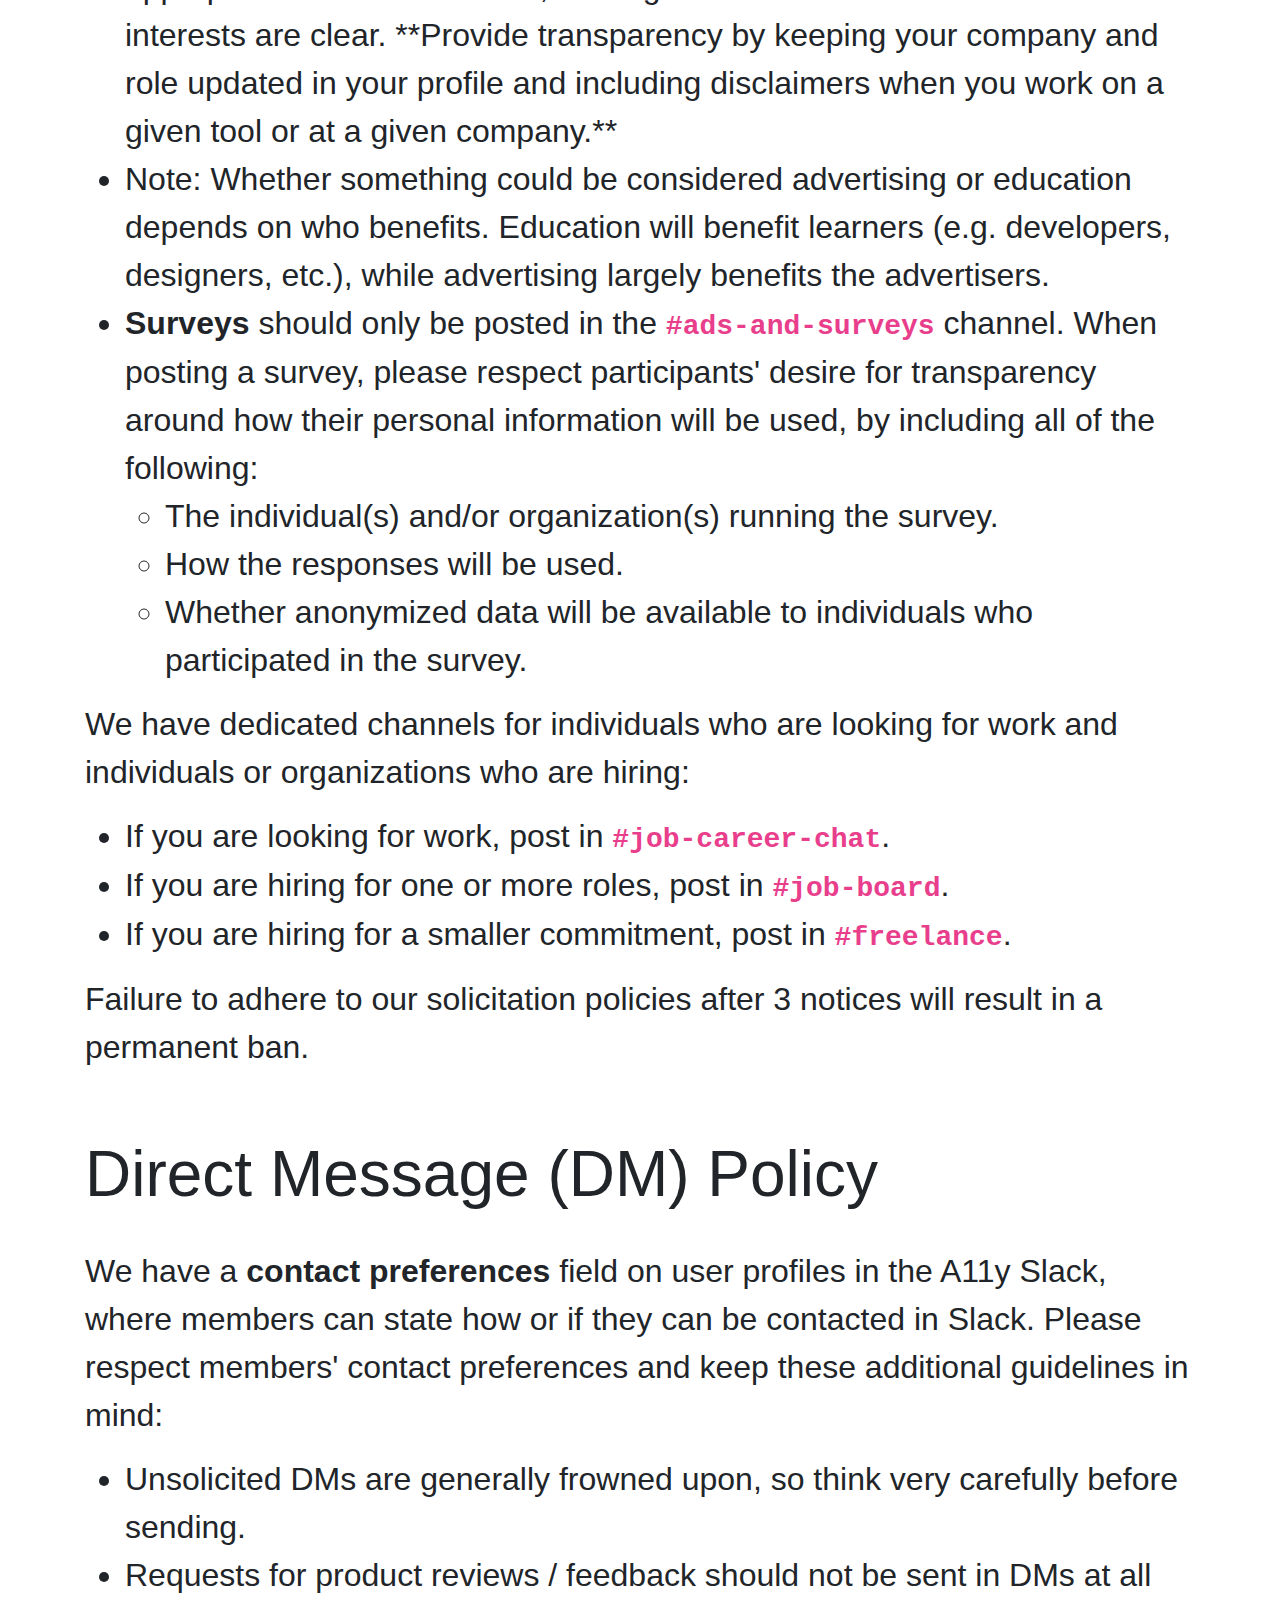
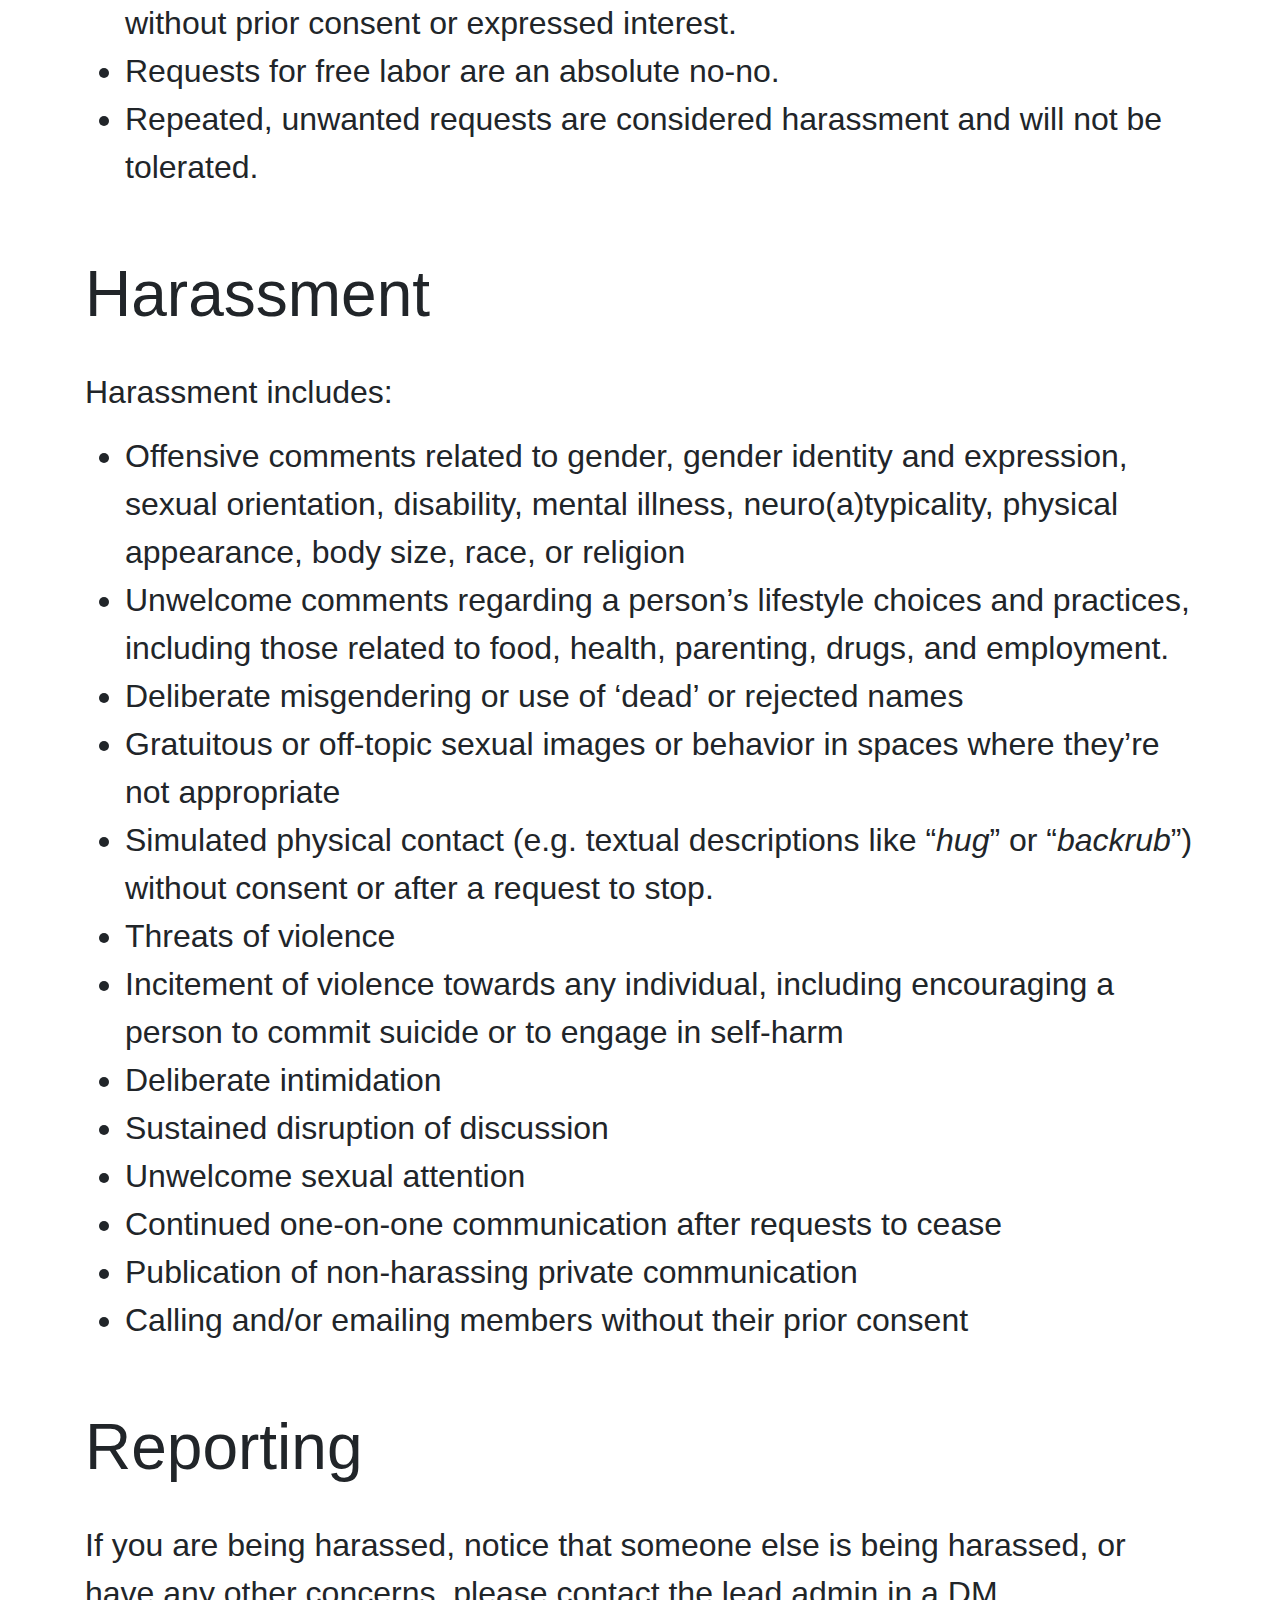
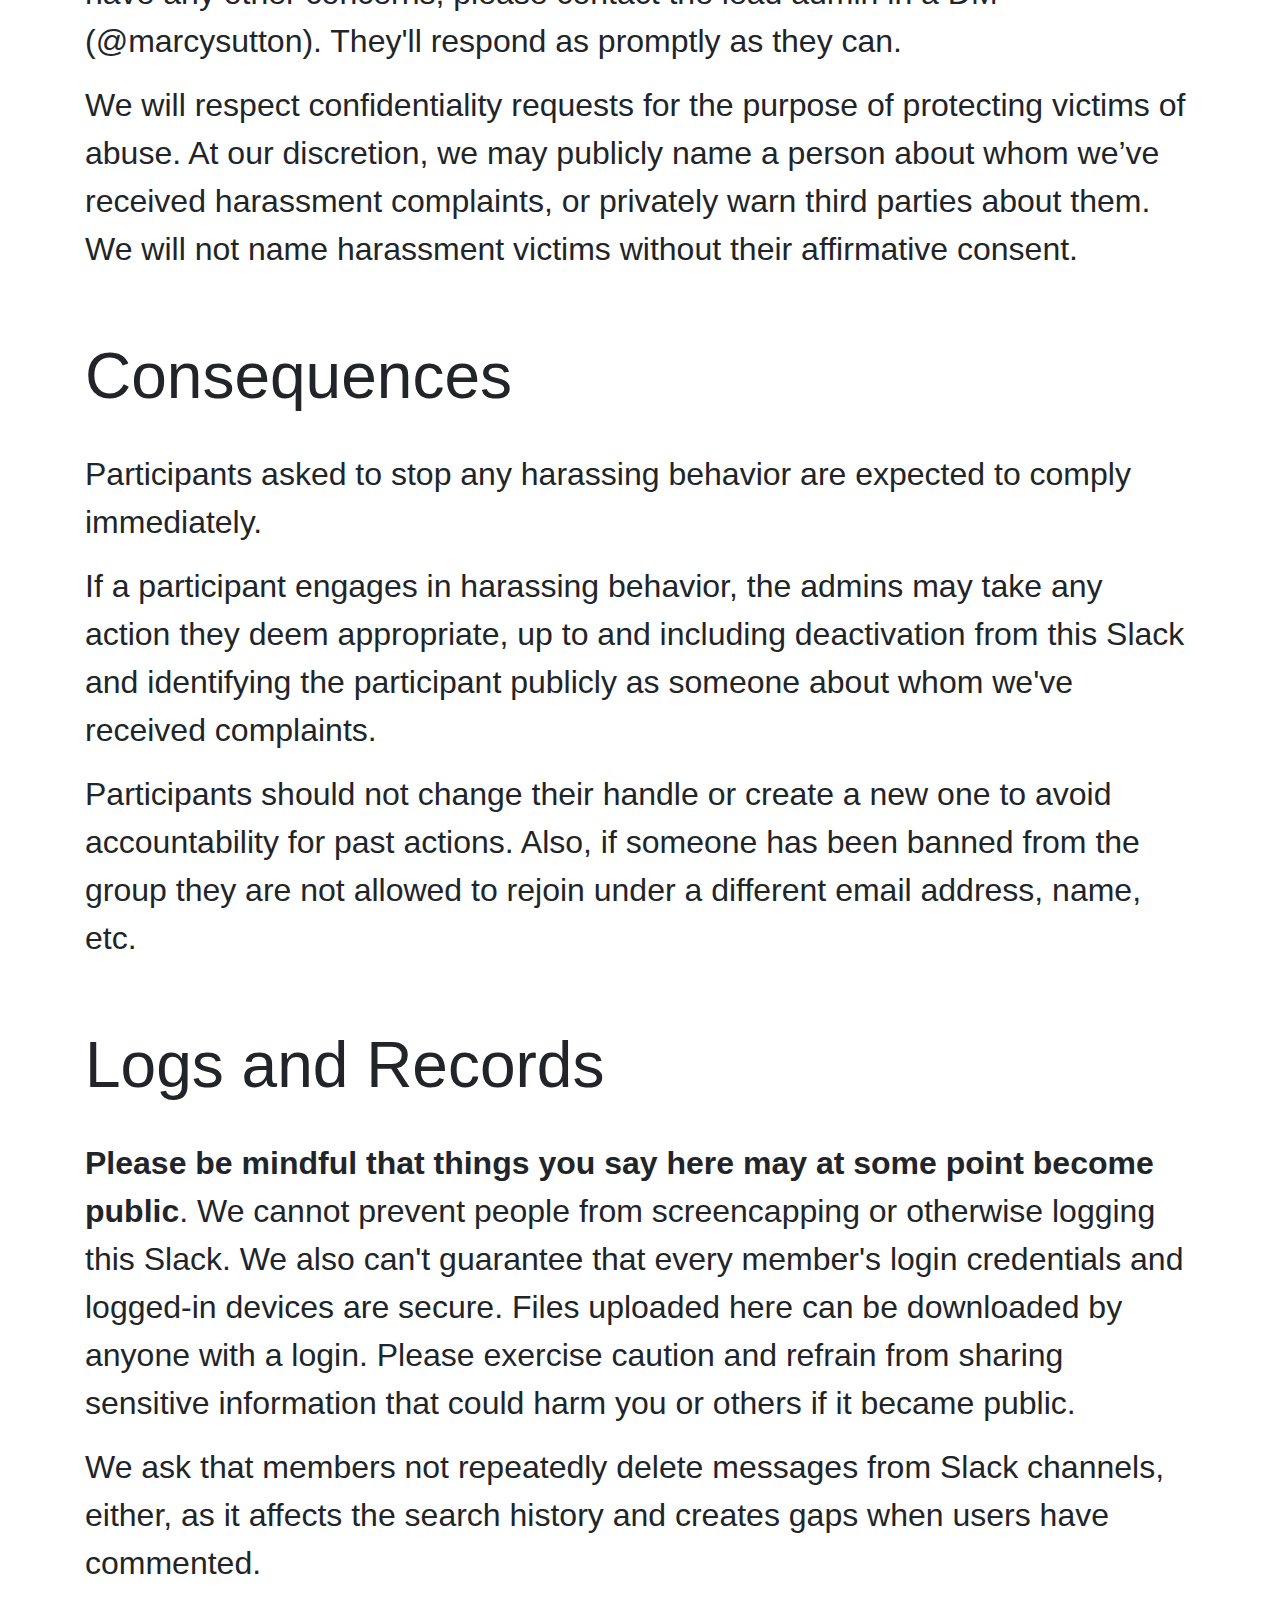
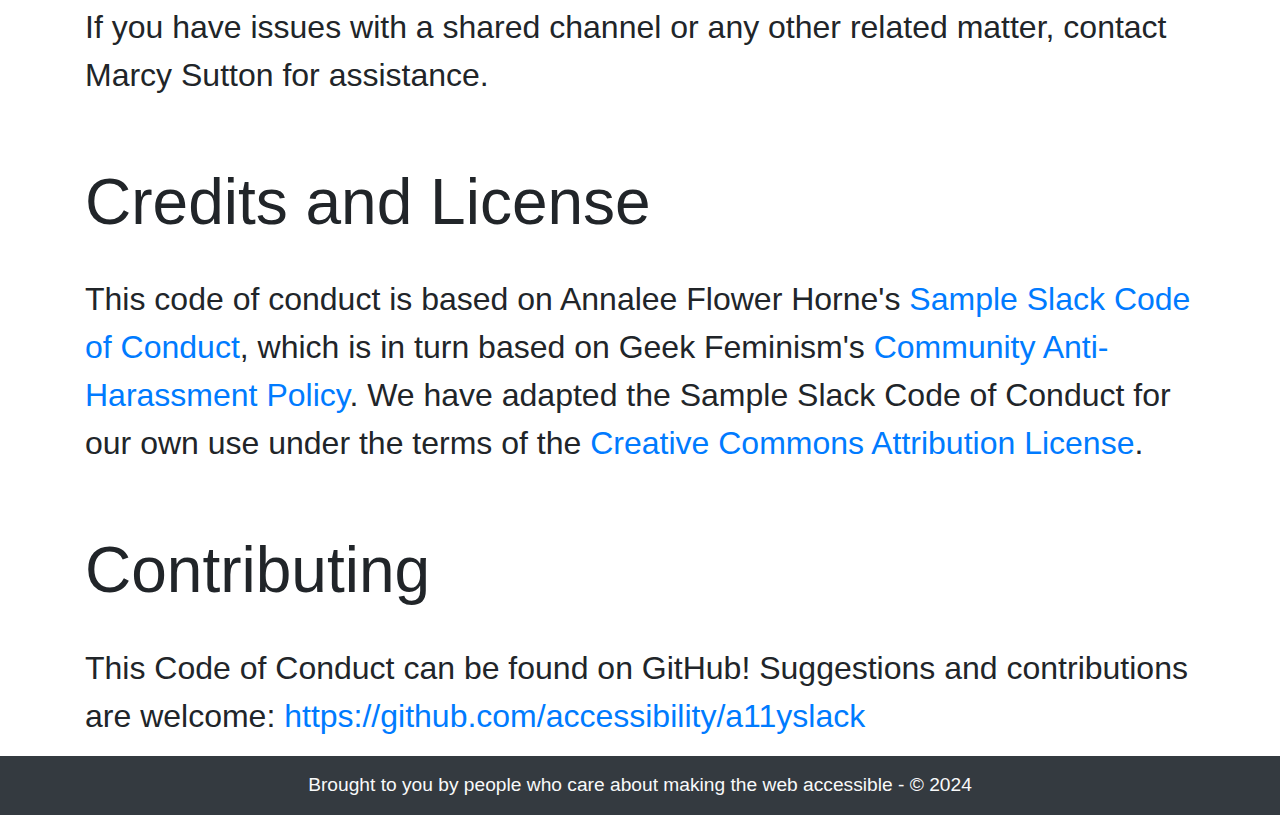
==== commit 050af26a: "Rename solicitation channels" ====
--- a/code-of-conduct.html
+++ b/code-of-conduct.html
@@ -32,6 +32,7 @@
 				<li>Bianca Zanardi - <a href="https://www.zbianca.com/">@zbianca</a></li>
 				<li>Jon Farrell - <a href="https://www.linkedin.com/in/jonmfarrell/">@jonmfarrell</a></li>
 				<li>James Sheasby Thomas - <a href="https://rightsaidjames.com/">@rightsaidjames</a></li>
+				<li>Edgar Scott-Davilla</li>
 			</ul>
 			<p>We want this to be a friendly, pleasant, and harassment-free experience for everyone, regardless of gender, gender identity and expression, sexual orientation, disability, physical appearance, body size, race, ethnicity, national origin, religion, or place of employment.</p>
 			<p>We do not tolerate harassment or intimidation of participants in any form. Nor do we allow ad hominem attacks, meaning attacks on a person's character rather than the substance of their argument. While disagreements do happen, we expect our community to be kind and professional.</p>
@@ -42,7 +43,7 @@
 			<p>Do ensure all content is accessible.</p>
 			<p>Do ensure that statements, articles, and recommendations are factually accurate and supported by evidence.</p>
 			<p>Don’t send Direct Messages (DMs) without clear consent.</p>
-			<p>Do not make product announcements (solicitations) in channels other than <strong><code>#announcements</code></strong>, even if they are open source. You are still welcome to have accessibility discussions in content channels as long as they are not product or service advertisements. See our full <a href="#solicitations">solicitation policy</a> below.</p>
+			<p>Do not make product announcements (solicitations) in channels other than <strong><code>#ads-and-surveys</code></strong>, even if they are open source. You are still welcome to have accessibility discussions in content channels as long as they are not product or service advertisements. See our full <a href="#solicitations">solicitation policy</a> below.</p>
 			<p>Participants asked to stop any harassing or inappropriate behavior are expected to comply immediately.</p>
 		</section>
 
@@ -67,7 +68,7 @@
 		<section aria-labelledby="content">
 			<h2 id="content">Content Recommendations</h2>
 			<p>While A11y is a community to share one’s thoughts on accessibility, it is not a fully private space. Members may represent themselves as well as companies. For a member looking to limit their own liability in this space, it is recommended to clearly delineate facts from opinions.</p>
-				
+
 			<p>Do ensure that statements, articles, and recommendations are factually accurate and supported by evidence and testing. Cite your sources when posting in the workspace and to be mindful of the language you use when criticizing companies or individuals.</p>
 
 			<p>If you find yourself at the center of a lawsuit stemming from content in this group, please let the admins know. You can also contact the <a href="https://www.eff.org/">Electronic Frontier Foundation</a> or legal groups such as <a href="https://hls.harvard.edu/clinics/in-house-clinics/cyberlaw-clinic/">Harvard Cyberlaw Clinic</a>.</p>
@@ -77,11 +78,11 @@
 			<h2 id="solicitations">Solicitation Policy</h2>
 			<p>It is important to recognize that accessibility professionals in this Slack community are providing their time and expertise for free. For this reason, we ask that participants follow these guidelines when **requesting labor or promoting a product or service**:</p>
 			<ul>
-				<li><strong>Advertisements for a product or service</strong>, as well as requests for community feedback on a product or service, should only be posted in the <strong><code>#announcements</code></strong> channel. This applies equally to commercial products and services, as well as those that are fully or partially open-source.</li>
+				<li><strong>Advertisements for a product or service</strong>, as well as requests for community feedback on a product or service, should only be posted in the <strong><code>#ads-and-surveys</code></strong> channel. This applies equally to commercial products and services, as well as those that are fully or partially open-source.</li>
 				<li>Discussions about _doing the work_ as accessibility practicioners is still appropriate in other channels, as long as members' motivations and interests are clear. **Provide transparency by keeping your company and role updated in your profile and including disclaimers when you work on a given tool or at a given company.**</li>
 				<li>Note: Whether something could be considered advertising or education depends on who benefits. Education will benefit learners (e.g. developers, designers, etc.), while advertising largely benefits the advertisers.</li>
-				
-				<li><strong>Surveys</strong> should only be posted in the <strong><code>#surveys</code></strong> channel. When posting a survey, please respect participants' desire for transparency around how their personal information will be used, by including all of the following:
+
+				<li><strong>Surveys</strong> should only be posted in the <strong><code>#ads-and-surveys</code></strong> channel. When posting a survey, please respect participants' desire for transparency around how their personal information will be used, by including all of the following:
 					<ul>
 						<li>The individual(s) and/or organization(s) running the survey.</li>
 						<li>How the responses will be used.</li>
@@ -93,6 +94,7 @@
 			<ul>
 				<li>If you are looking for work, post in <strong><code>#job-career-chat</code></strong>.</li>
 				<li>If you are hiring for one or more roles, post in <strong><code>#job-board</code></strong>.</li>
+				<li>If you are hiring for a smaller commitment, post in <strong><code>#freelance</code></strong>.</li>
 			</ul>
 			<p>Failure to adhere to our solicitation policies after 3 notices will result in a permanent ban.</p>
 		</section>
@@ -107,7 +109,7 @@
 				<li>Repeated, unwanted requests are considered harassment and will not be tolerated.</li>
 			</ul>
 		</section>
-		
+
 		<section id="harassment">
 			<h2 id="harassment">Harassment</h2>
 			<p>Harassment includes:</p>
@@ -127,27 +129,27 @@
 				<li>Calling and/or emailing members without their prior consent</li>
 			</ul>
 		</section>
-		
+
 		<section aria-label="reporting">
 			<h2 id="reporting">Reporting</h2>
 			<p>If you are being harassed, notice that someone else is being harassed, or have any other concerns, please contact the lead admin in a DM (@marcysutton). They'll respond as promptly as they can.</p>
 			<p>We will respect confidentiality requests for the purpose of protecting victims of abuse. At our discretion, we may publicly name a person about whom we’ve received harassment complaints, or privately warn third parties about them. We will not name harassment victims without their affirmative consent.</p>
 		</section>
-		
+
 		<section aria-labelledby="consequences">
 			<h2 id="consequences">Consequences</h2>
 			<p>Participants asked to stop any harassing behavior are expected to comply immediately.</p>
 			<p>If a participant engages in harassing behavior, the admins may take any action they deem appropriate, up to and including deactivation from this Slack and identifying the participant publicly as someone about whom we've received complaints.</p>
 			<p>Participants should not change their handle or create a new one to avoid accountability for past actions. Also, if someone has been banned from the group they are not allowed to rejoin under a different email address, name, etc.</p>
 		</section>
-		
+
 		<section aria-labelledby="logs-records">
 			<h2 id="logs-records">Logs and Records</h2>
 			<p><strong>Please be mindful that things you say here may at some point become public</strong>. We cannot prevent people from screencapping or otherwise logging this Slack. We also can't guarantee that every member's login credentials and logged-in devices are secure. Files uploaded here can be downloaded by anyone with a login. Please exercise caution and refrain from sharing sensitive information that could harm you or others if it became public.</p>
 			<p>We ask that members not repeatedly delete messages from Slack channels, either, as it affects the search history and creates gaps when users have commented.</p>
 			<p>If you have issues with a shared channel or any other related matter, contact Marcy Sutton for assistance.</p>
 		</section>
-		
+
 		<section aria-labelledby="credits">
 			<h2 id="credits">Credits and License</h2>
 			<p>This code of conduct is based on Annalee Flower Horne's <a href="https://gist.github.com/annalee/2cddeff11357c3a8a613583ebca4dc17">Sample Slack Code of Conduct</a>, which is in turn based on Geek Feminism's <a href="http://geekfeminism.wikia.com/wiki/Community_anti-harassment/Policy" rel="nofollow">Community Anti-Harassment Policy</a>. We have adapted the Sample Slack Code of Conduct for our own use under the terms of the <a href="https://creativecommons.org/licenses/by/4.0/" rel="nofollow">Creative Commons Attribution License</a>.</p>
@@ -155,13 +157,13 @@
 			<h2 id="contributing">Contributing</h2>
 			<p>This Code of Conduct can be found on GitHub! Suggestions and contributions are welcome: <a href="https://github.com/accessibility/a11yslack">https://github.com/accessibility/a11yslack</a></p>
 		</section>
-	
+
 	</main>
 
 	<footer class="container-fluid text-center bg-dark text-light">
 		<p>Brought to you by people who care about making the web accessible - &copy; 2024</p>
 	</footer>
-	  
+
 	<!-- Optional JavaScript -->
 	<!-- jQuery first, then Popper.js, then Bootstrap JS -->
 	<script src="https://code.jquery.com/jquery-3.3.1.slim.min.js" integrity="sha384-q8i/X+965DzO0rT7abK41JStQIAqVgRVzpbzo5smXKp4YfRvH+8abtTE1Pi6jizo" crossorigin="anonymous"></script>
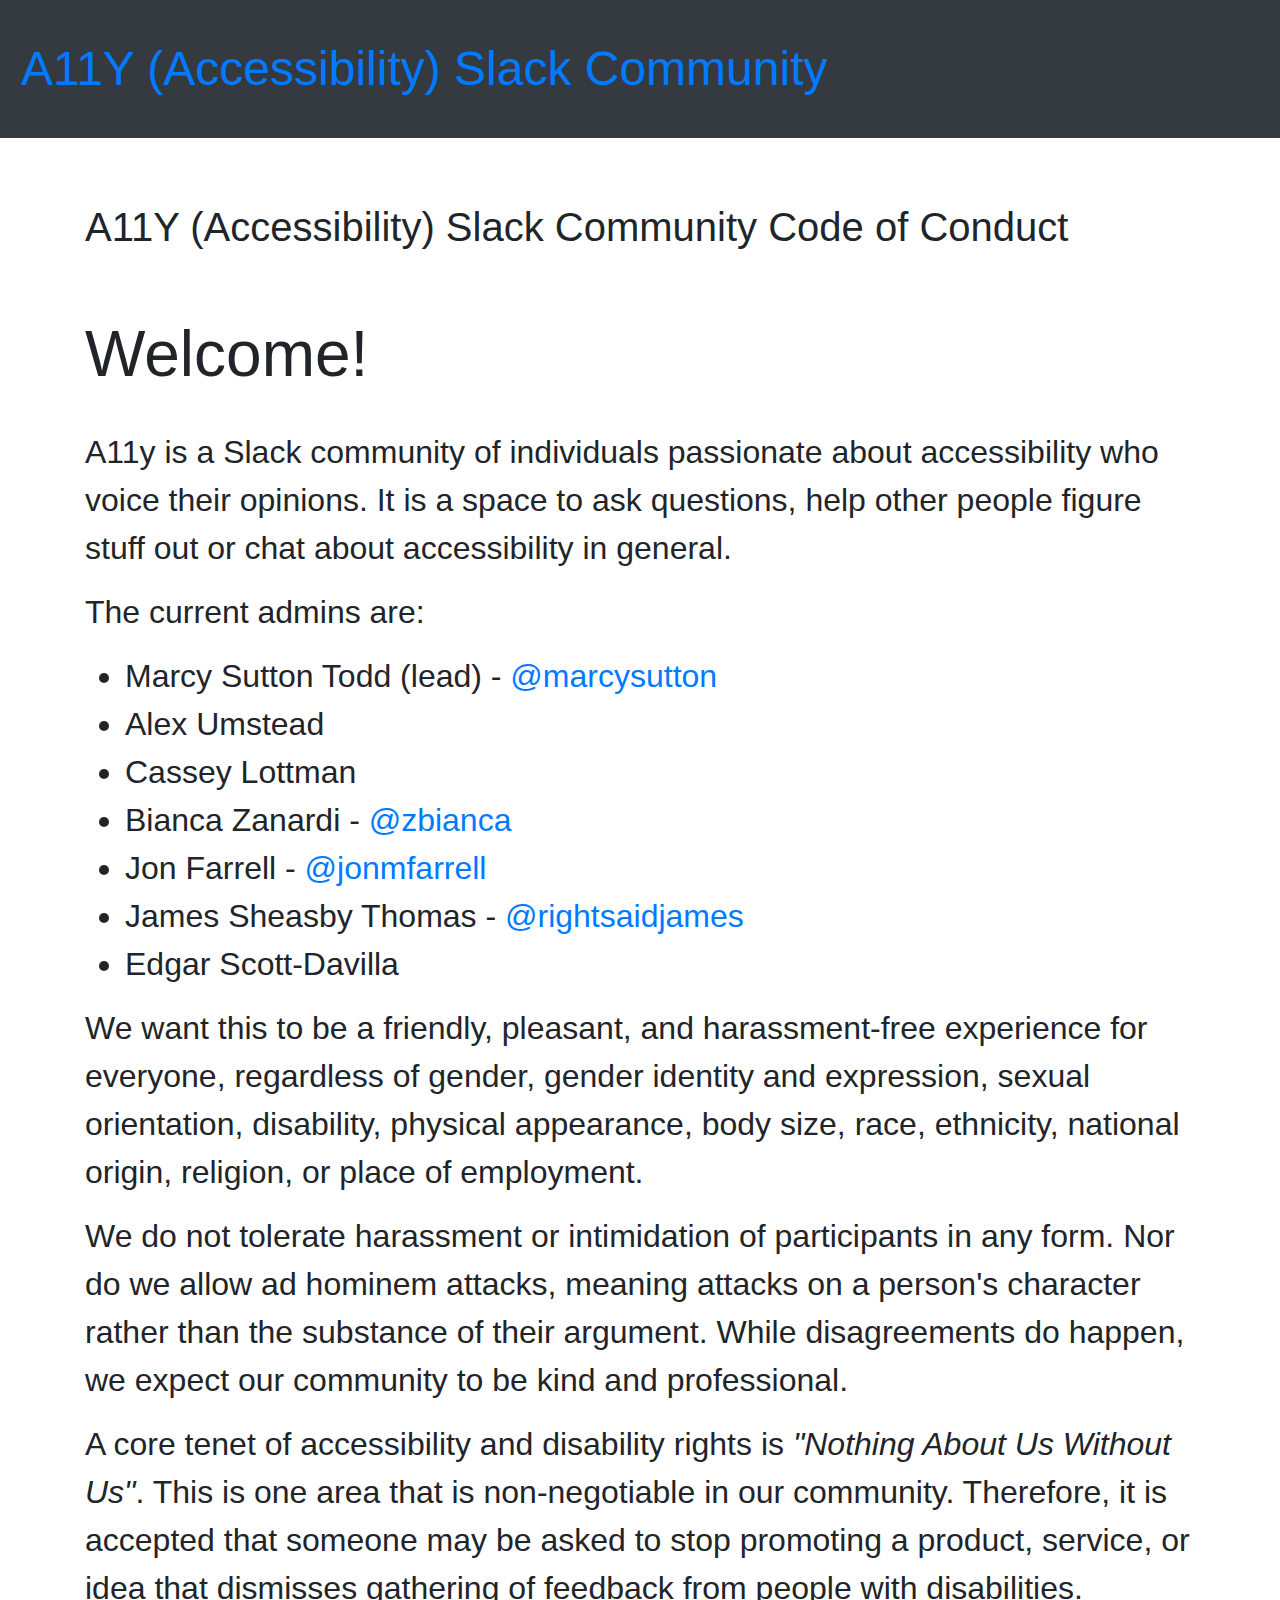
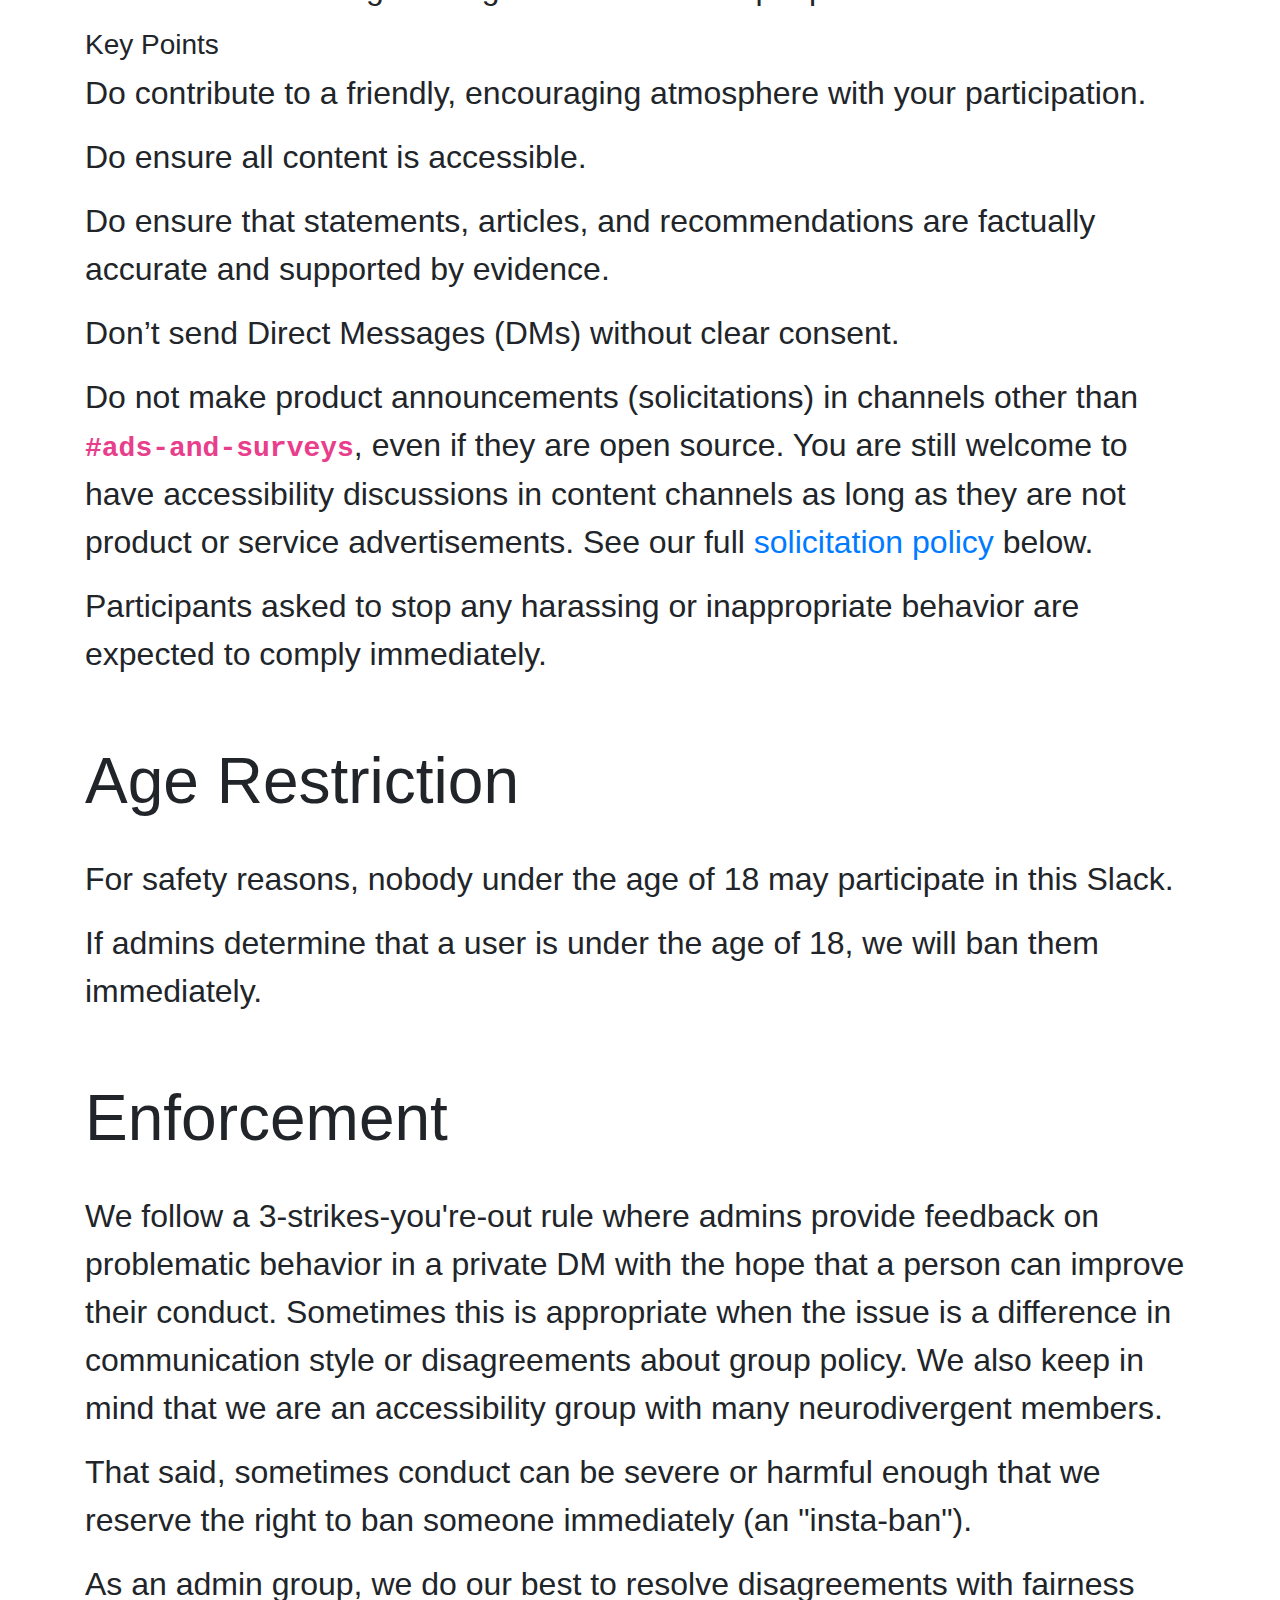
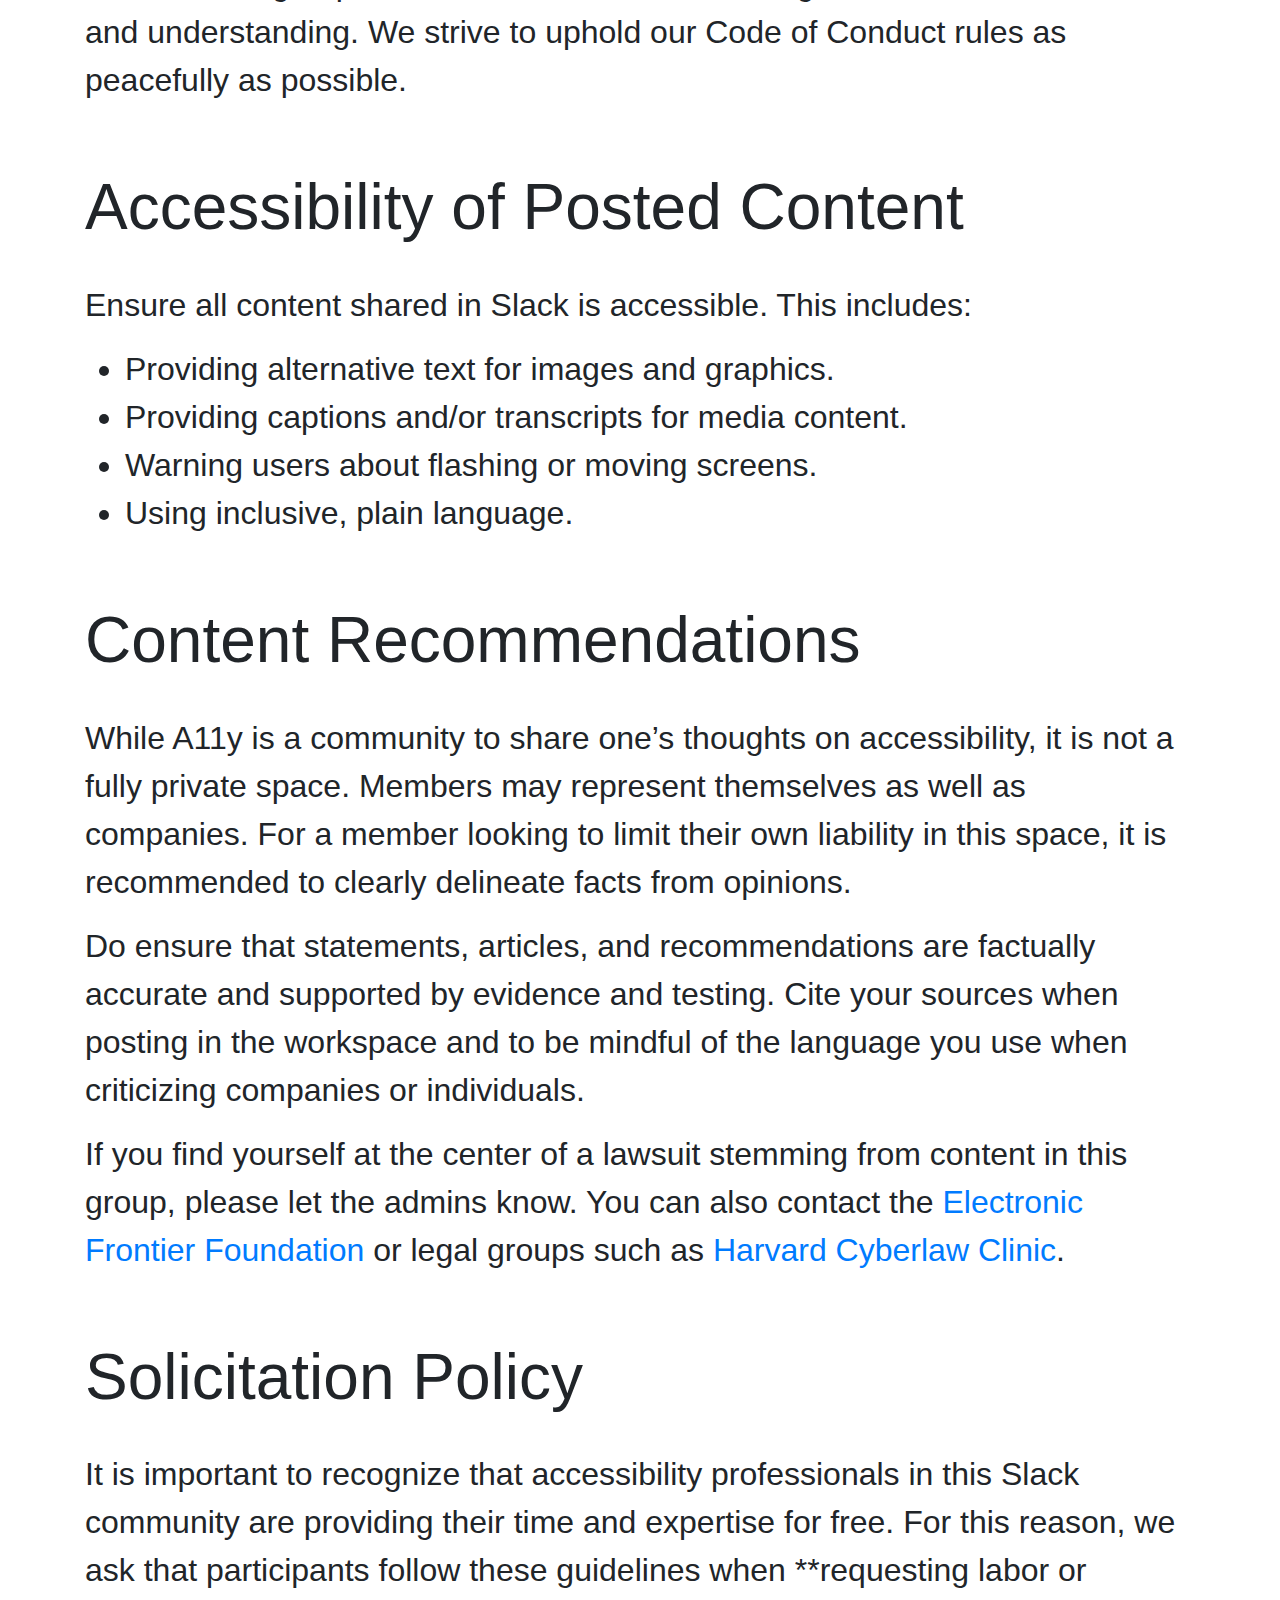
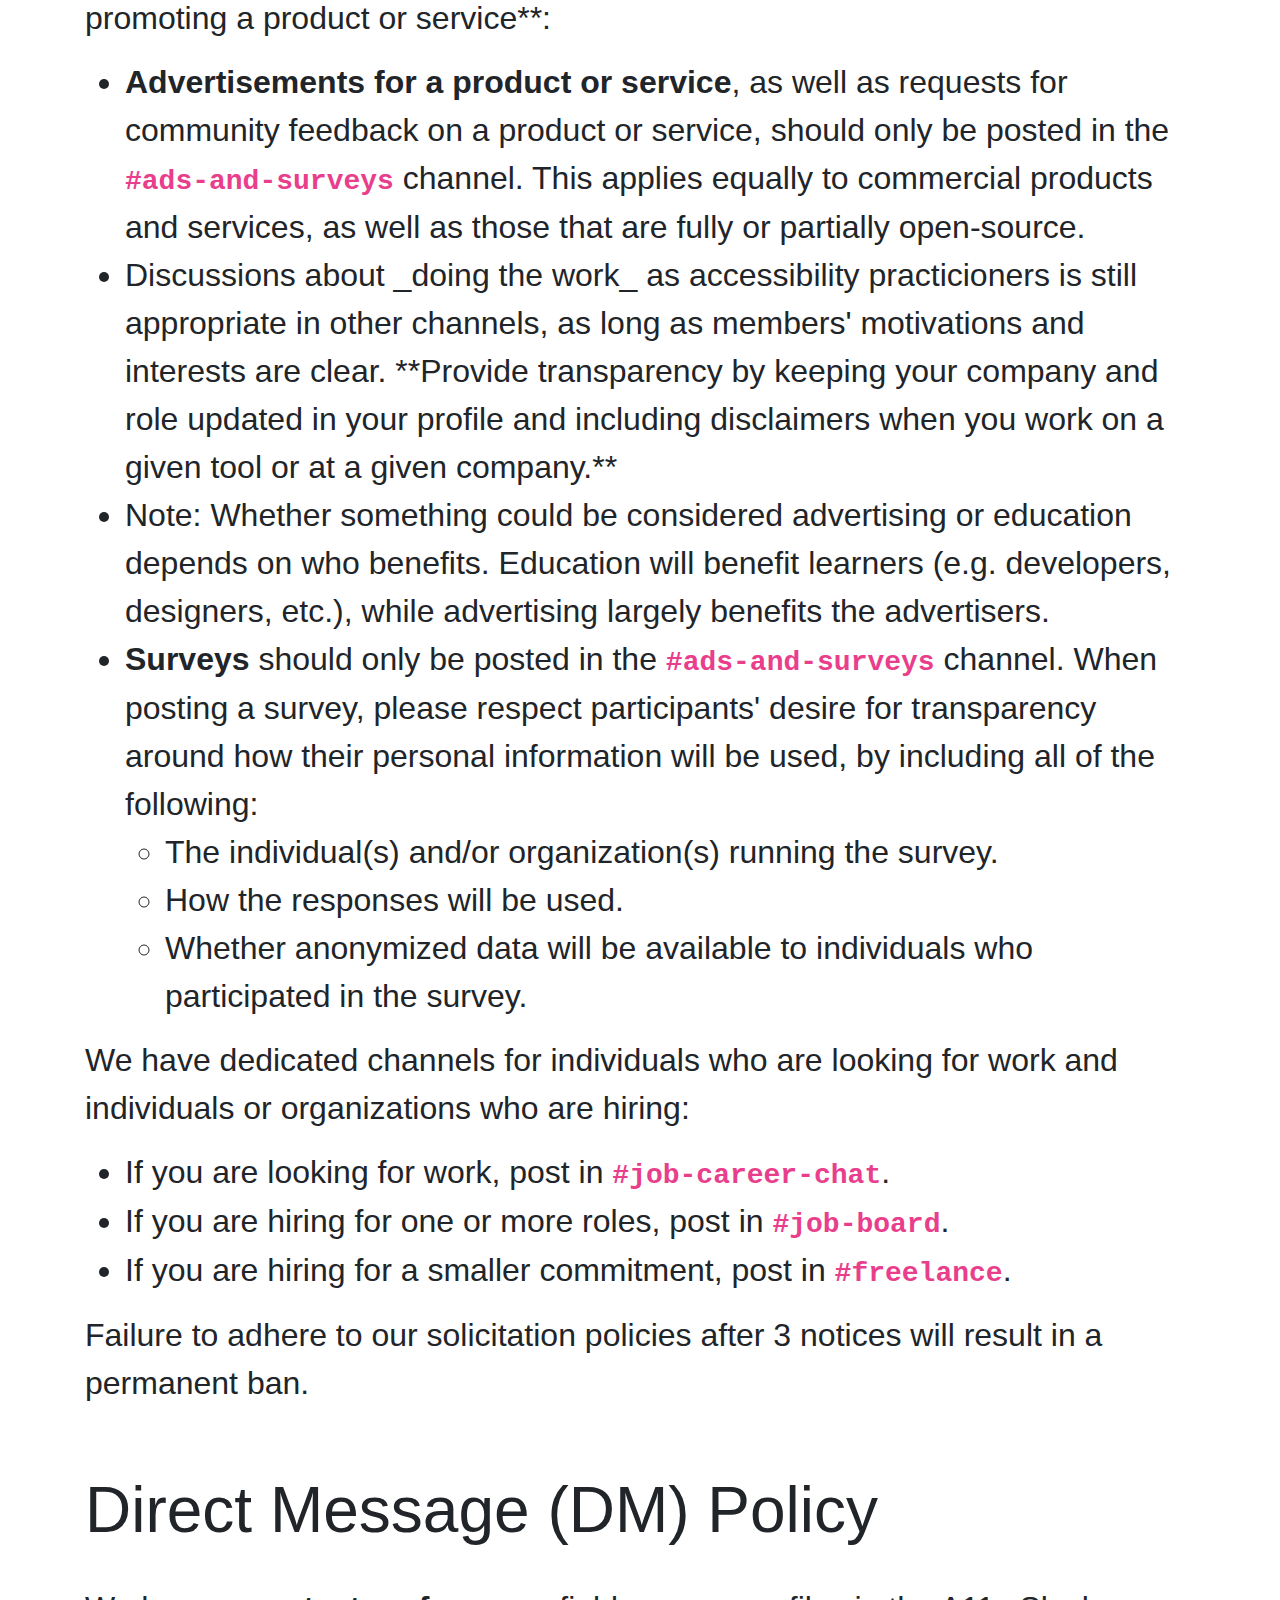
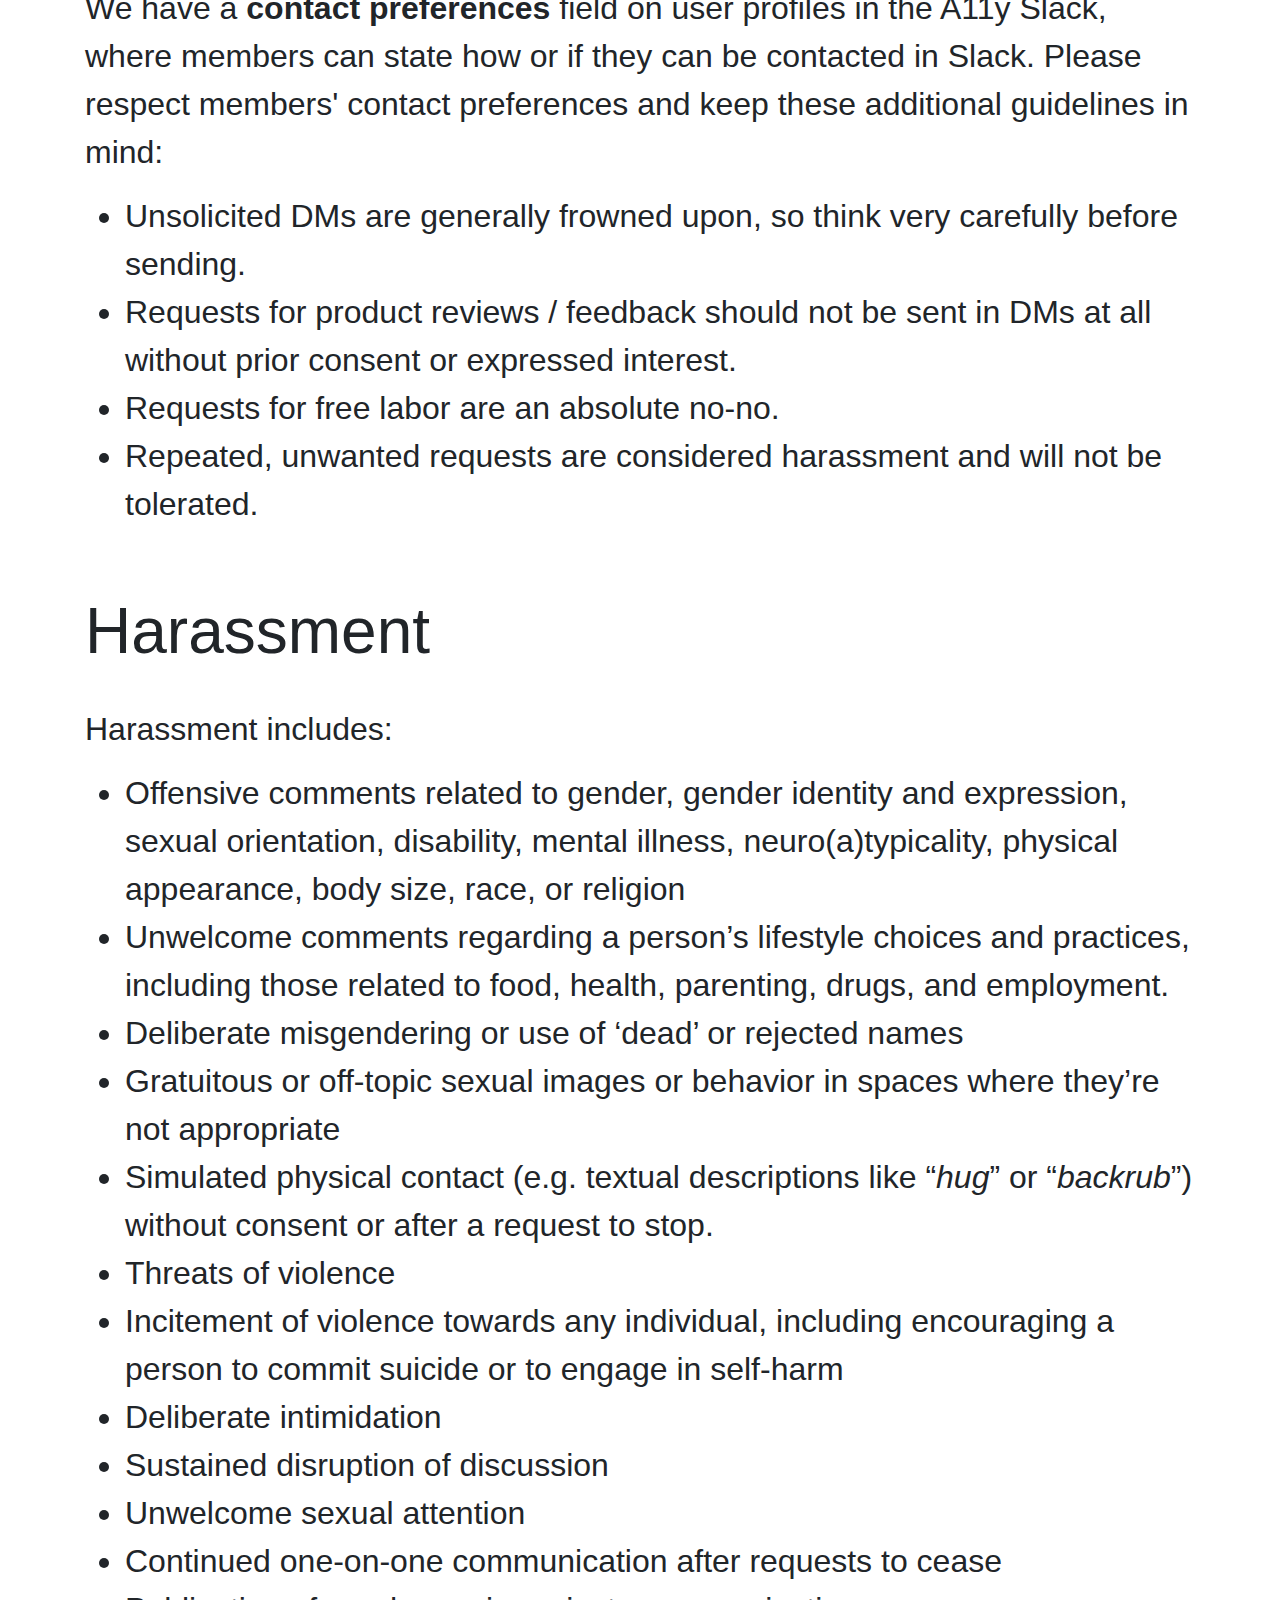
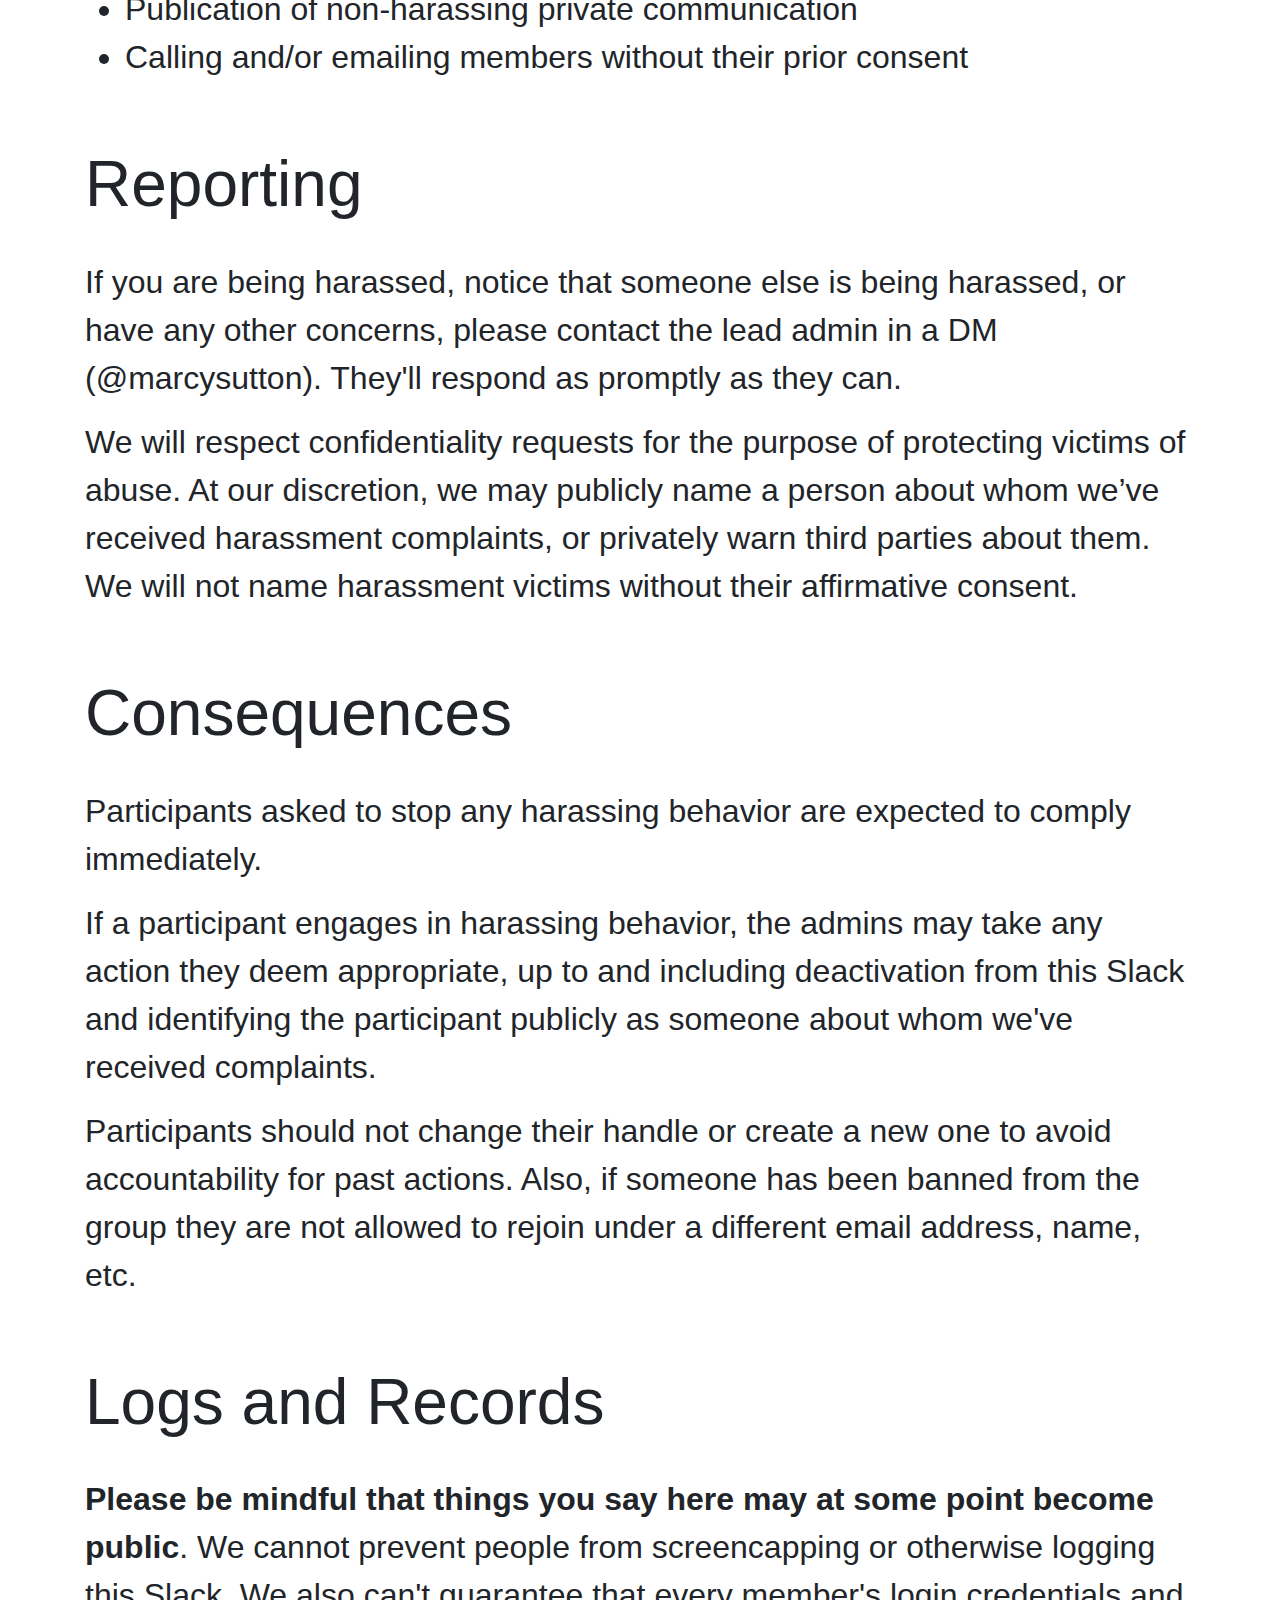
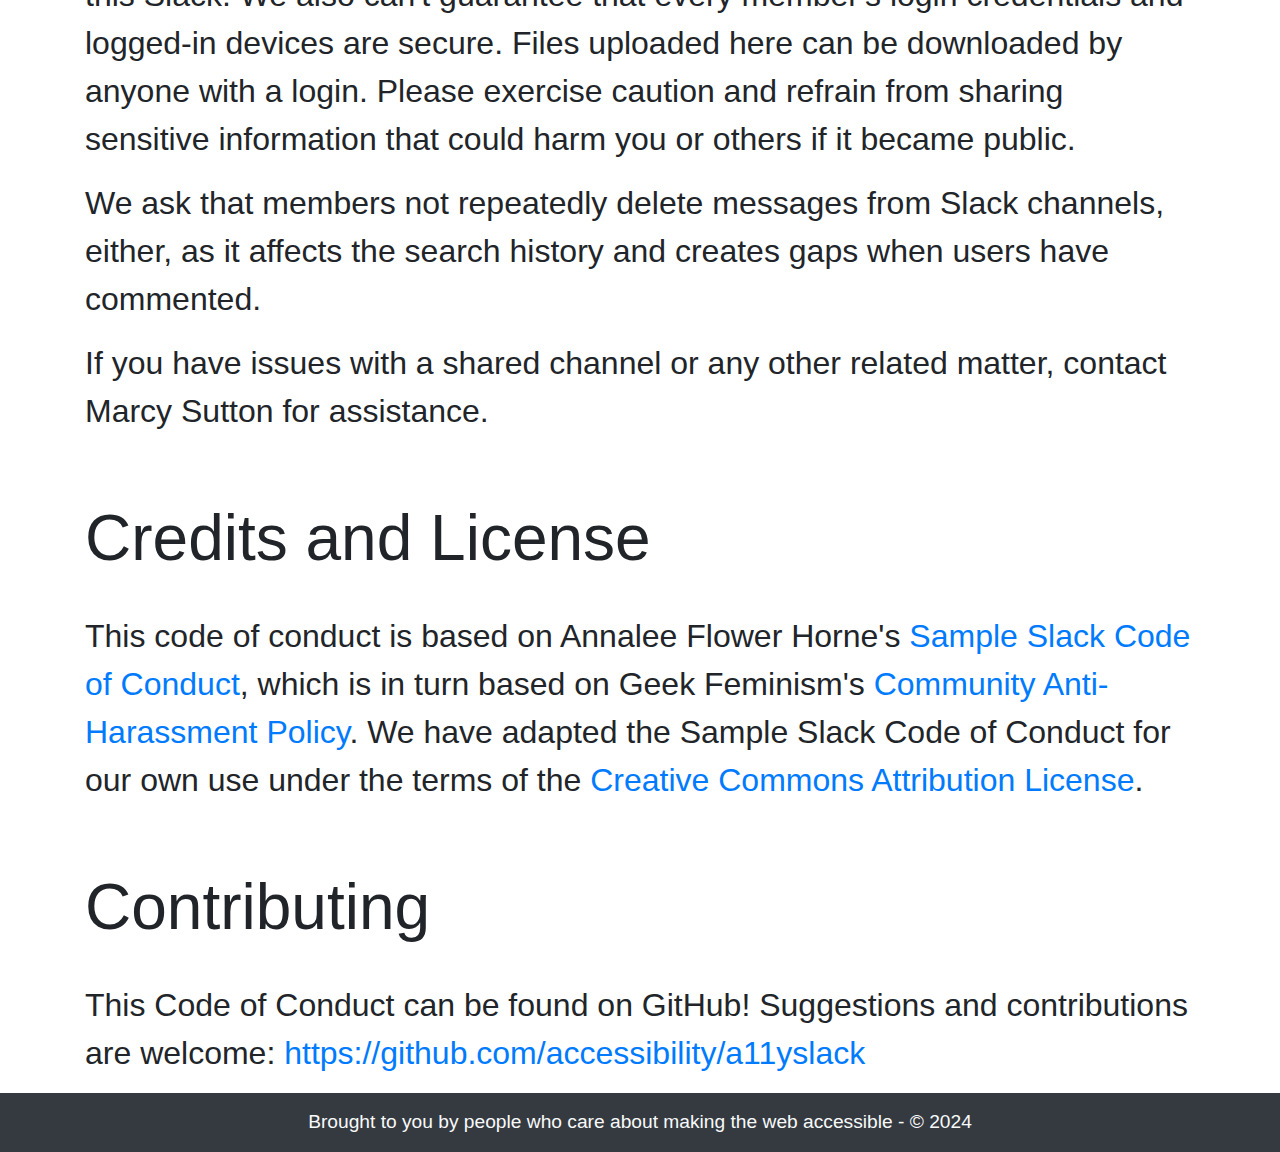
==== commit 63d099f8: "Added age restriction" ====
--- a/code-of-conduct.html
+++ b/code-of-conduct.html
@@ -45,6 +45,12 @@
 			<p>Don’t send Direct Messages (DMs) without clear consent.</p>
 			<p>Do not make product announcements (solicitations) in channels other than <strong><code>#ads-and-surveys</code></strong>, even if they are open source. You are still welcome to have accessibility discussions in content channels as long as they are not product or service advertisements. See our full <a href="#solicitations">solicitation policy</a> below.</p>
 			<p>Participants asked to stop any harassing or inappropriate behavior are expected to comply immediately.</p>
+		</section>
+		
+		<section aria-labelledby="age-restriction">
+			<h2 id="age-restriction">Age Restriction</h2>
+			<p>For safety reasons, nobody under the age of 18 may participate in this Slack.</p>
+			<p>If admins determine that a user is under the age of 18, we will ban them immediately.</p>
 		</section>
 
 		<section aria-labelledby="enforcement">
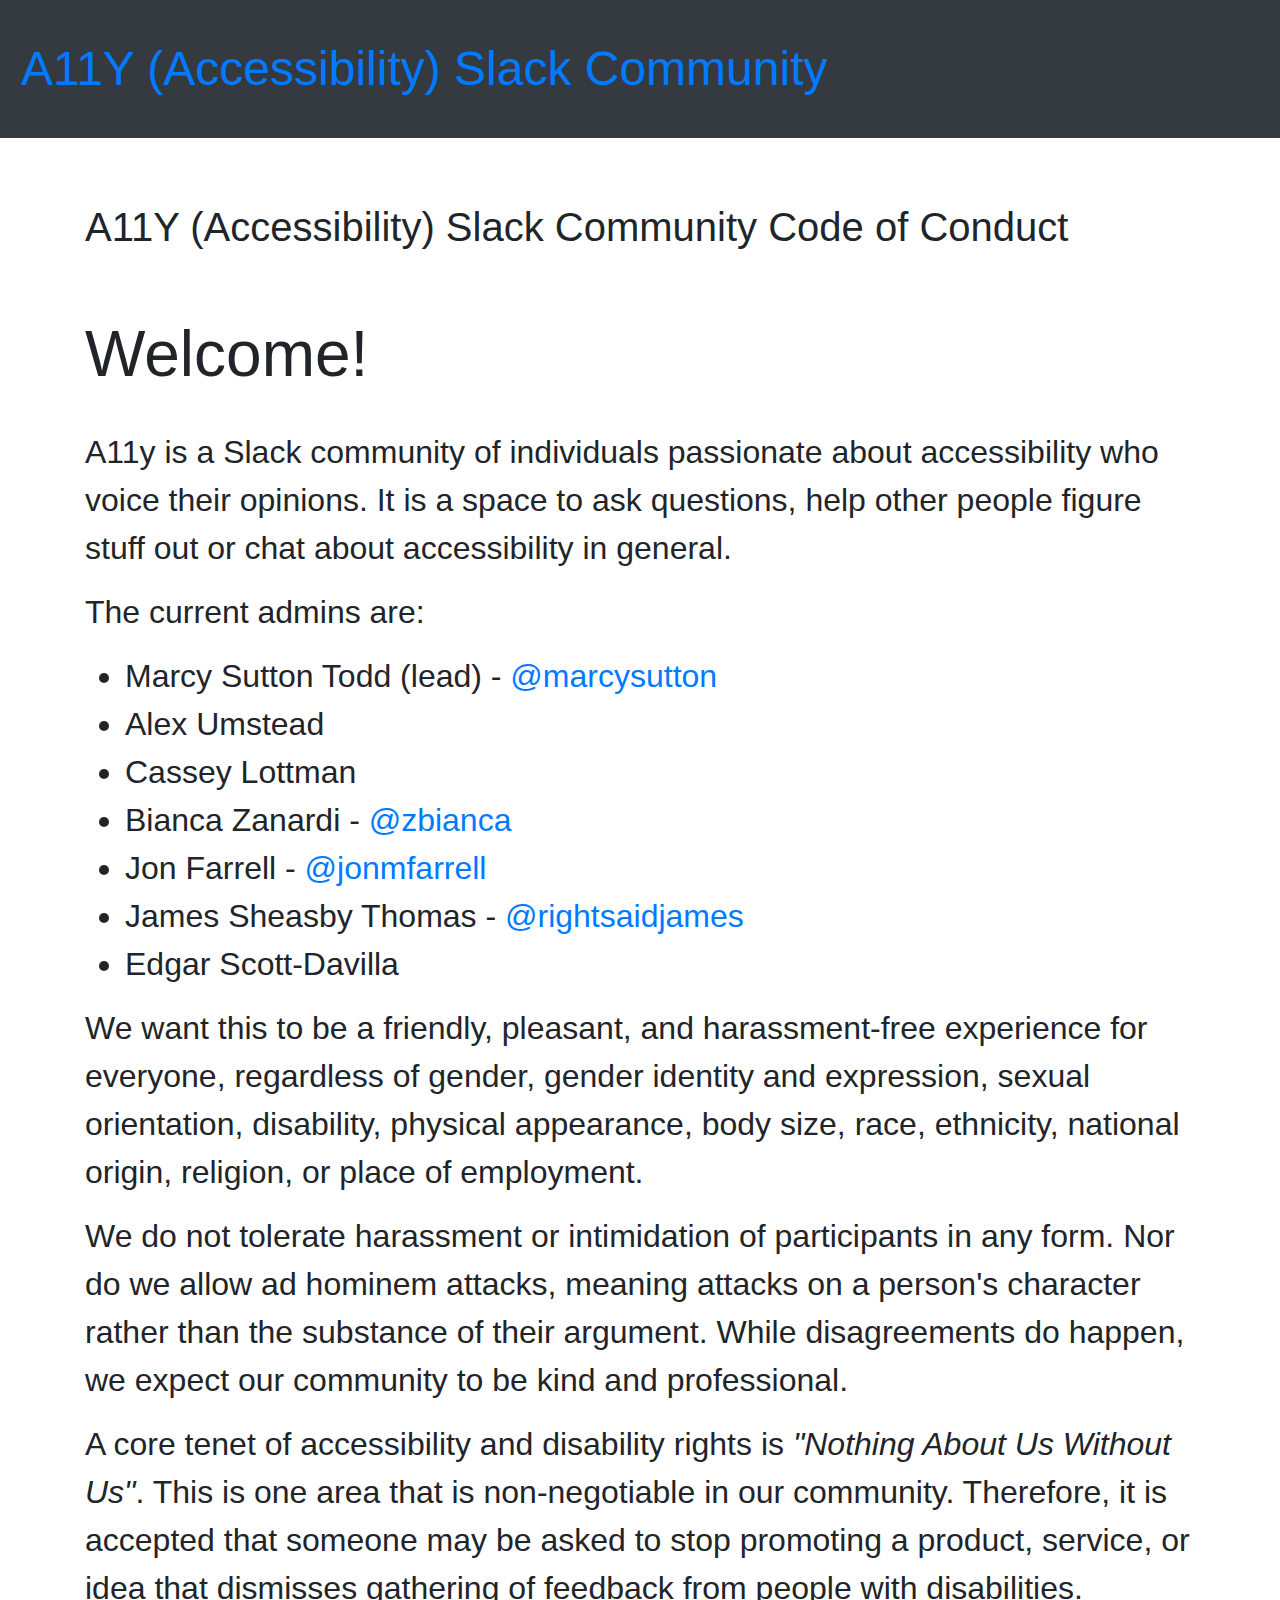
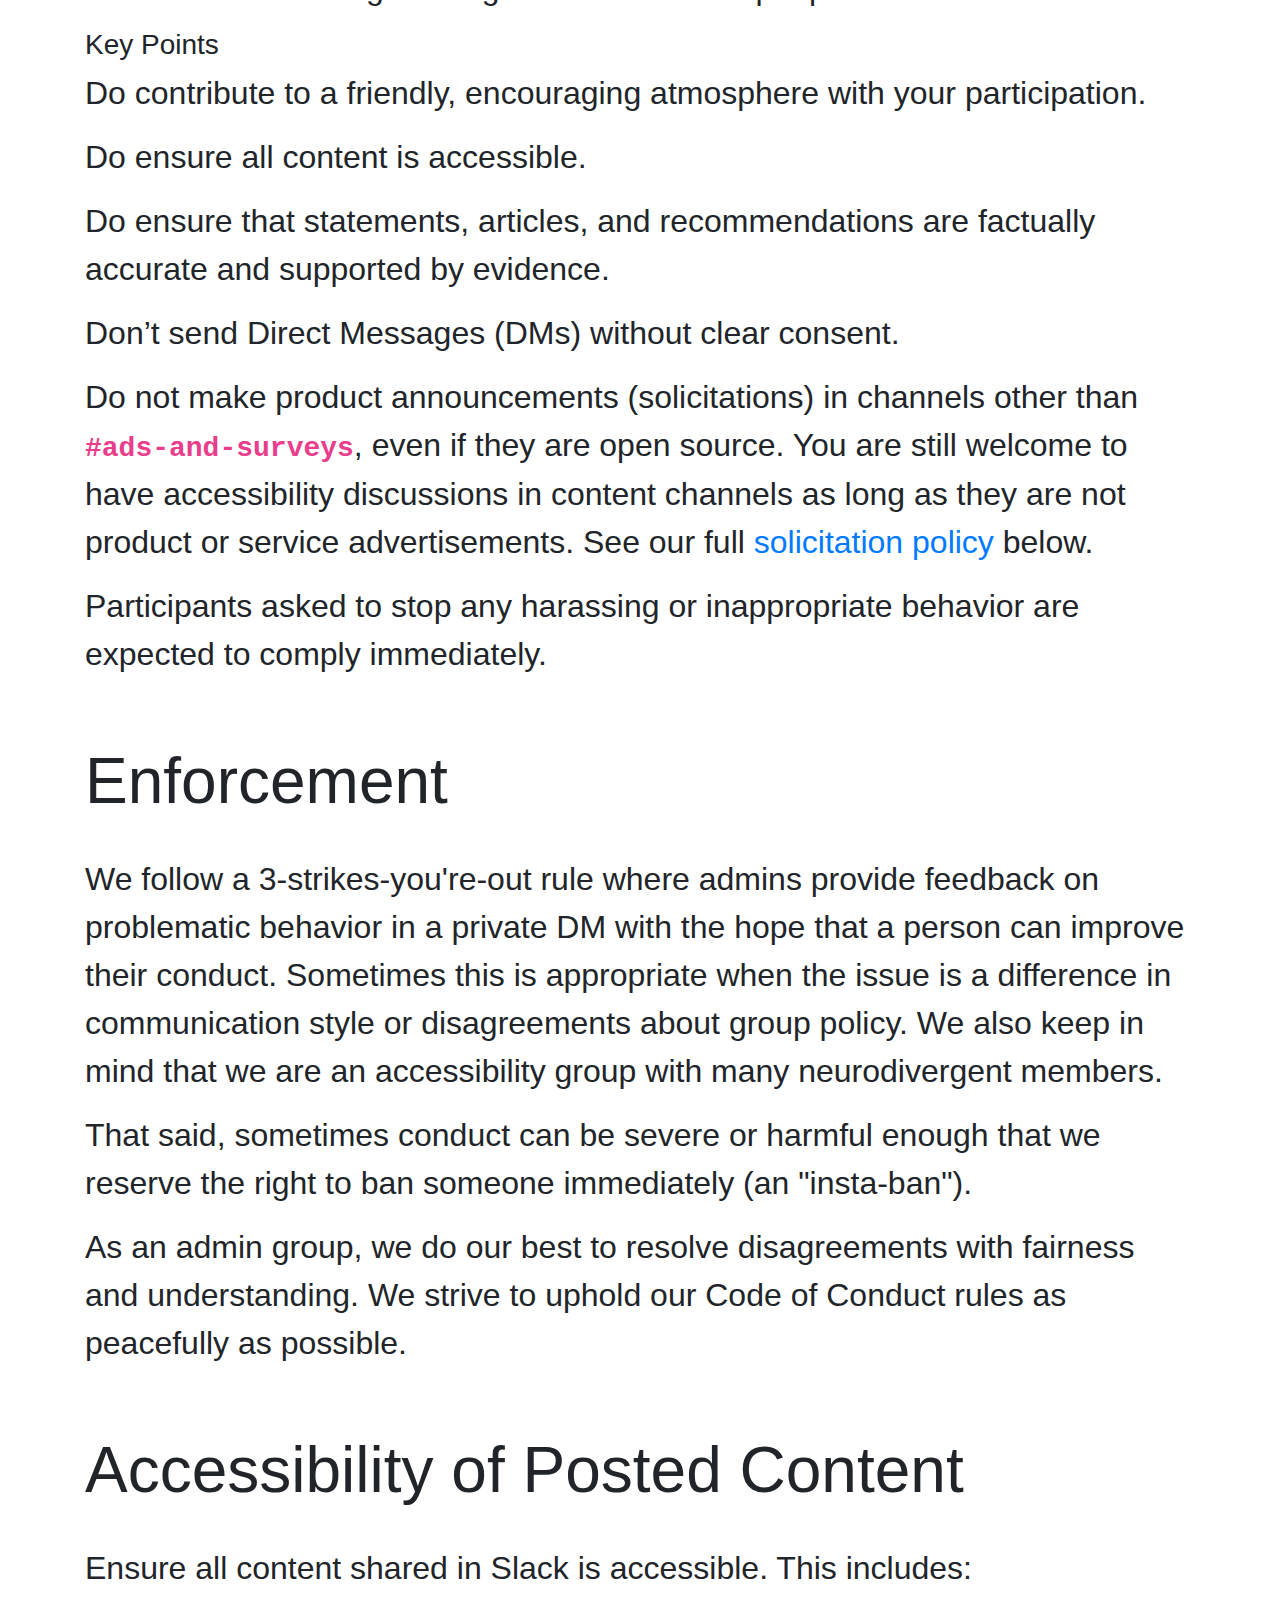
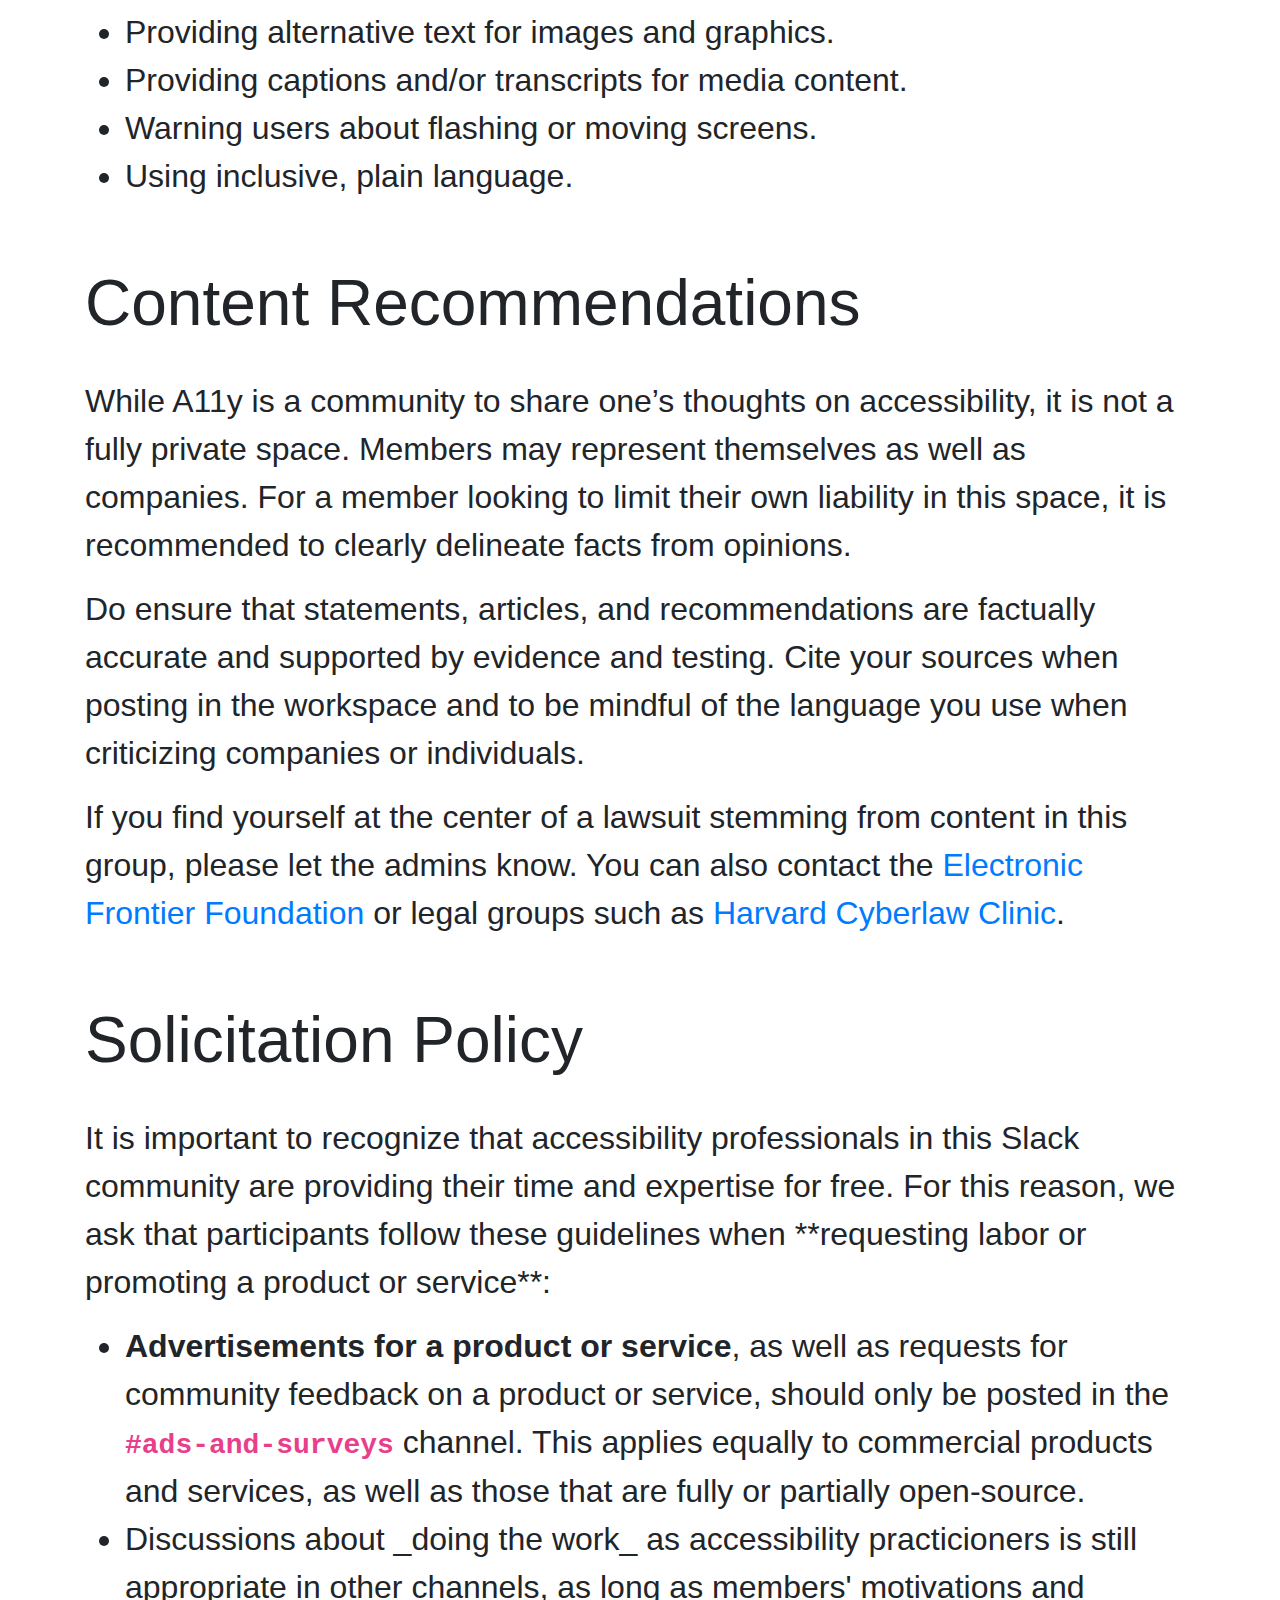
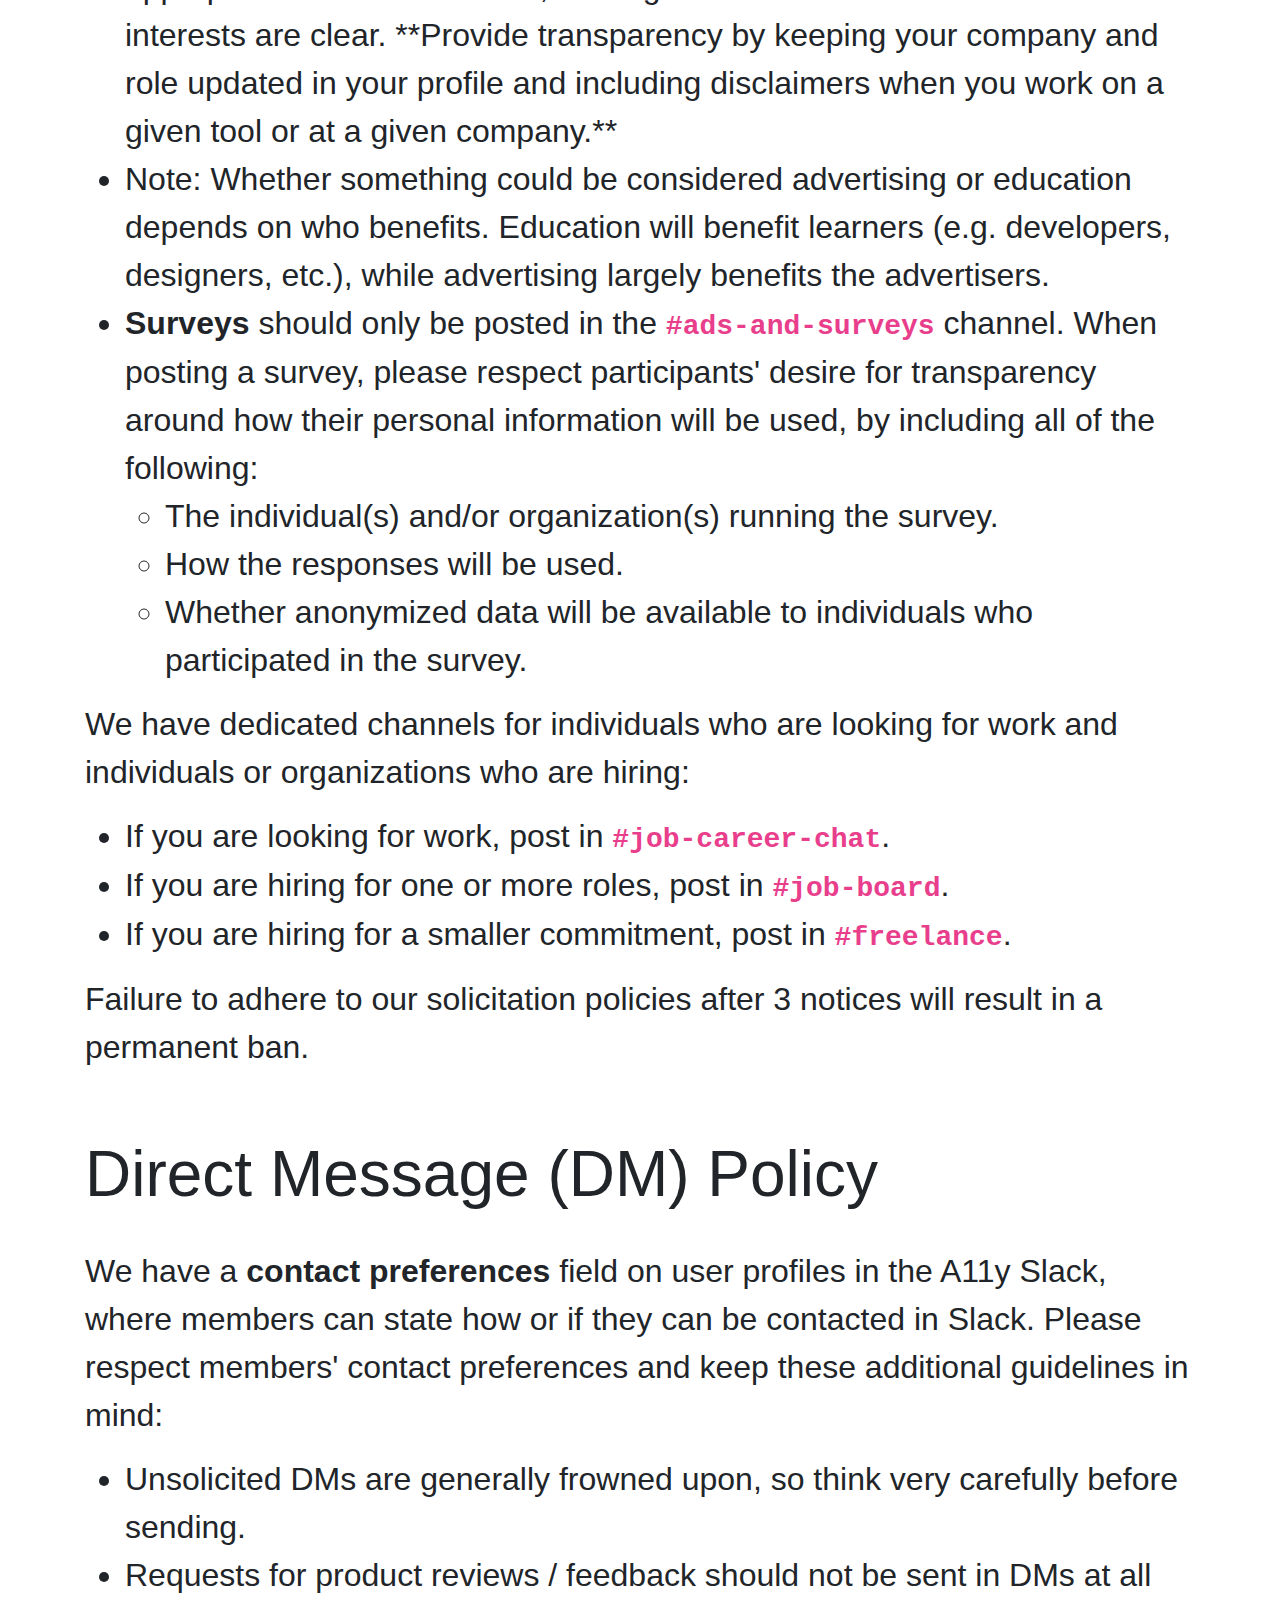
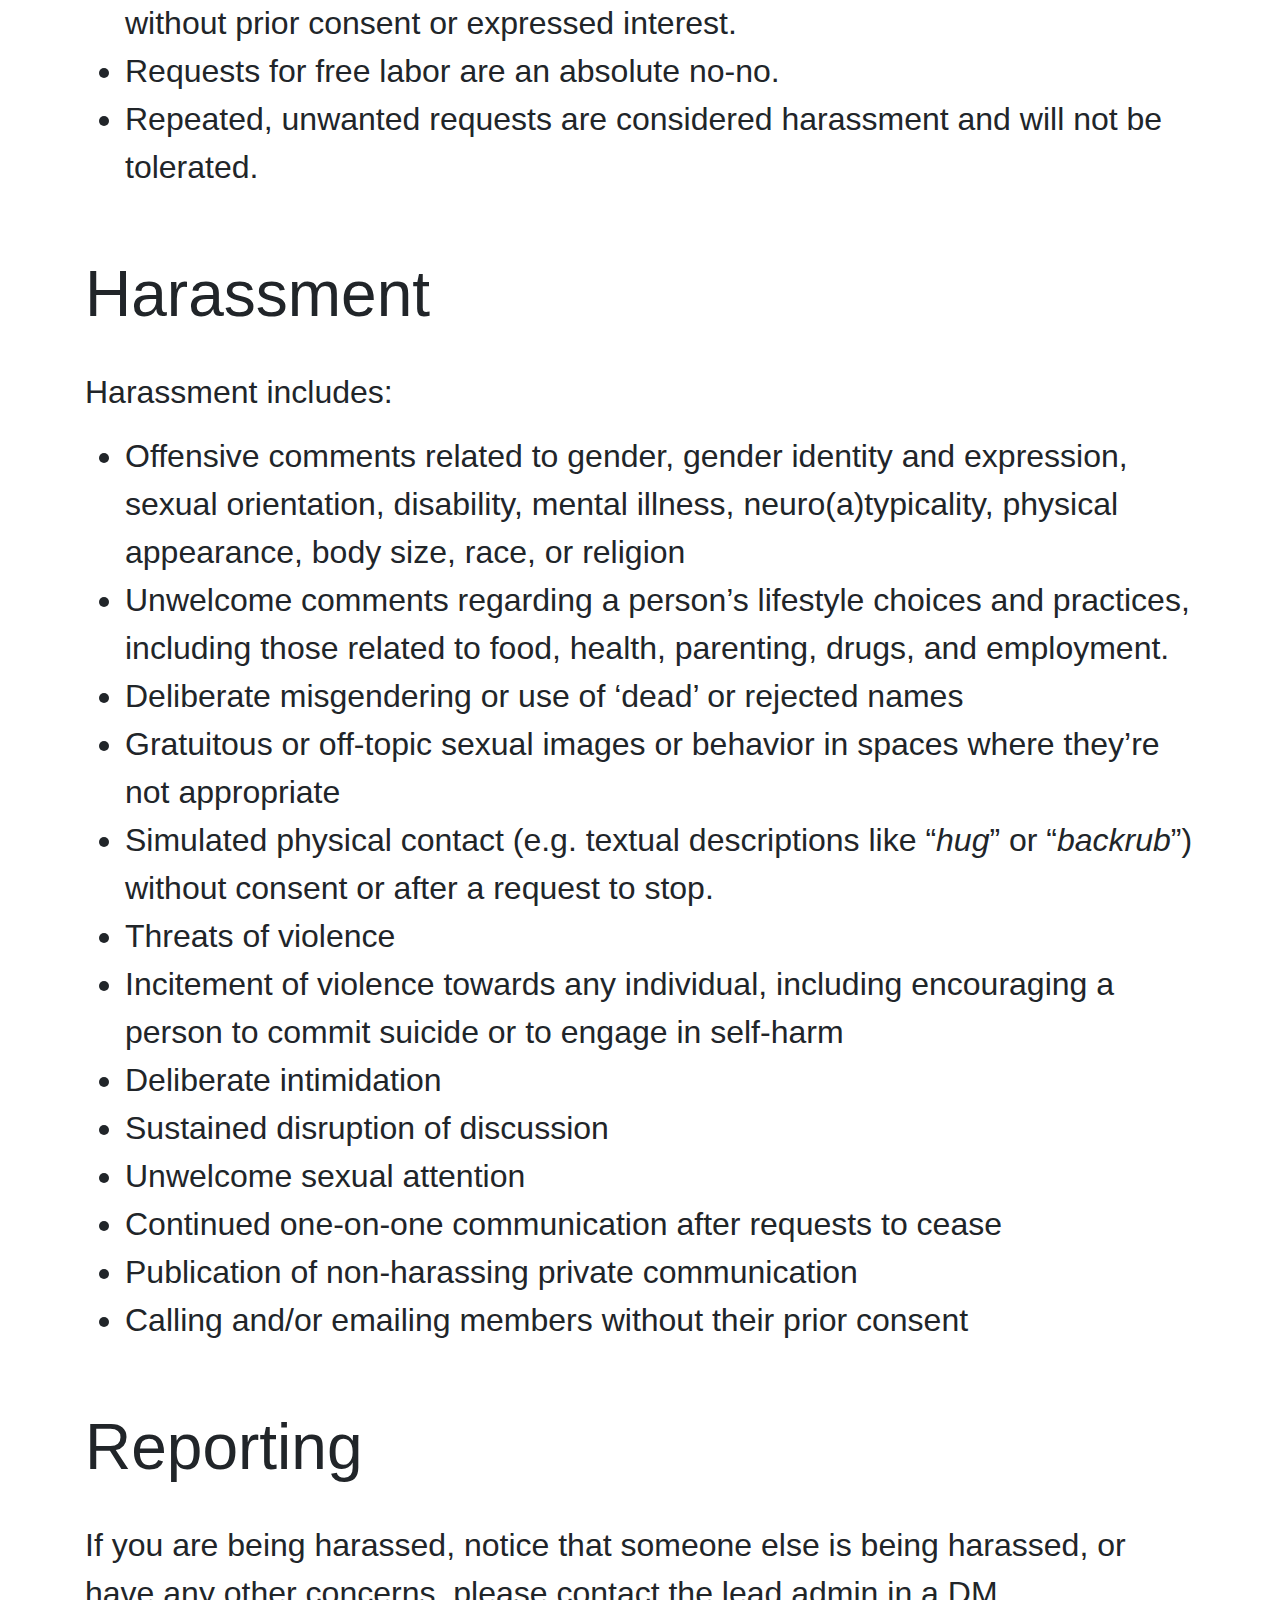
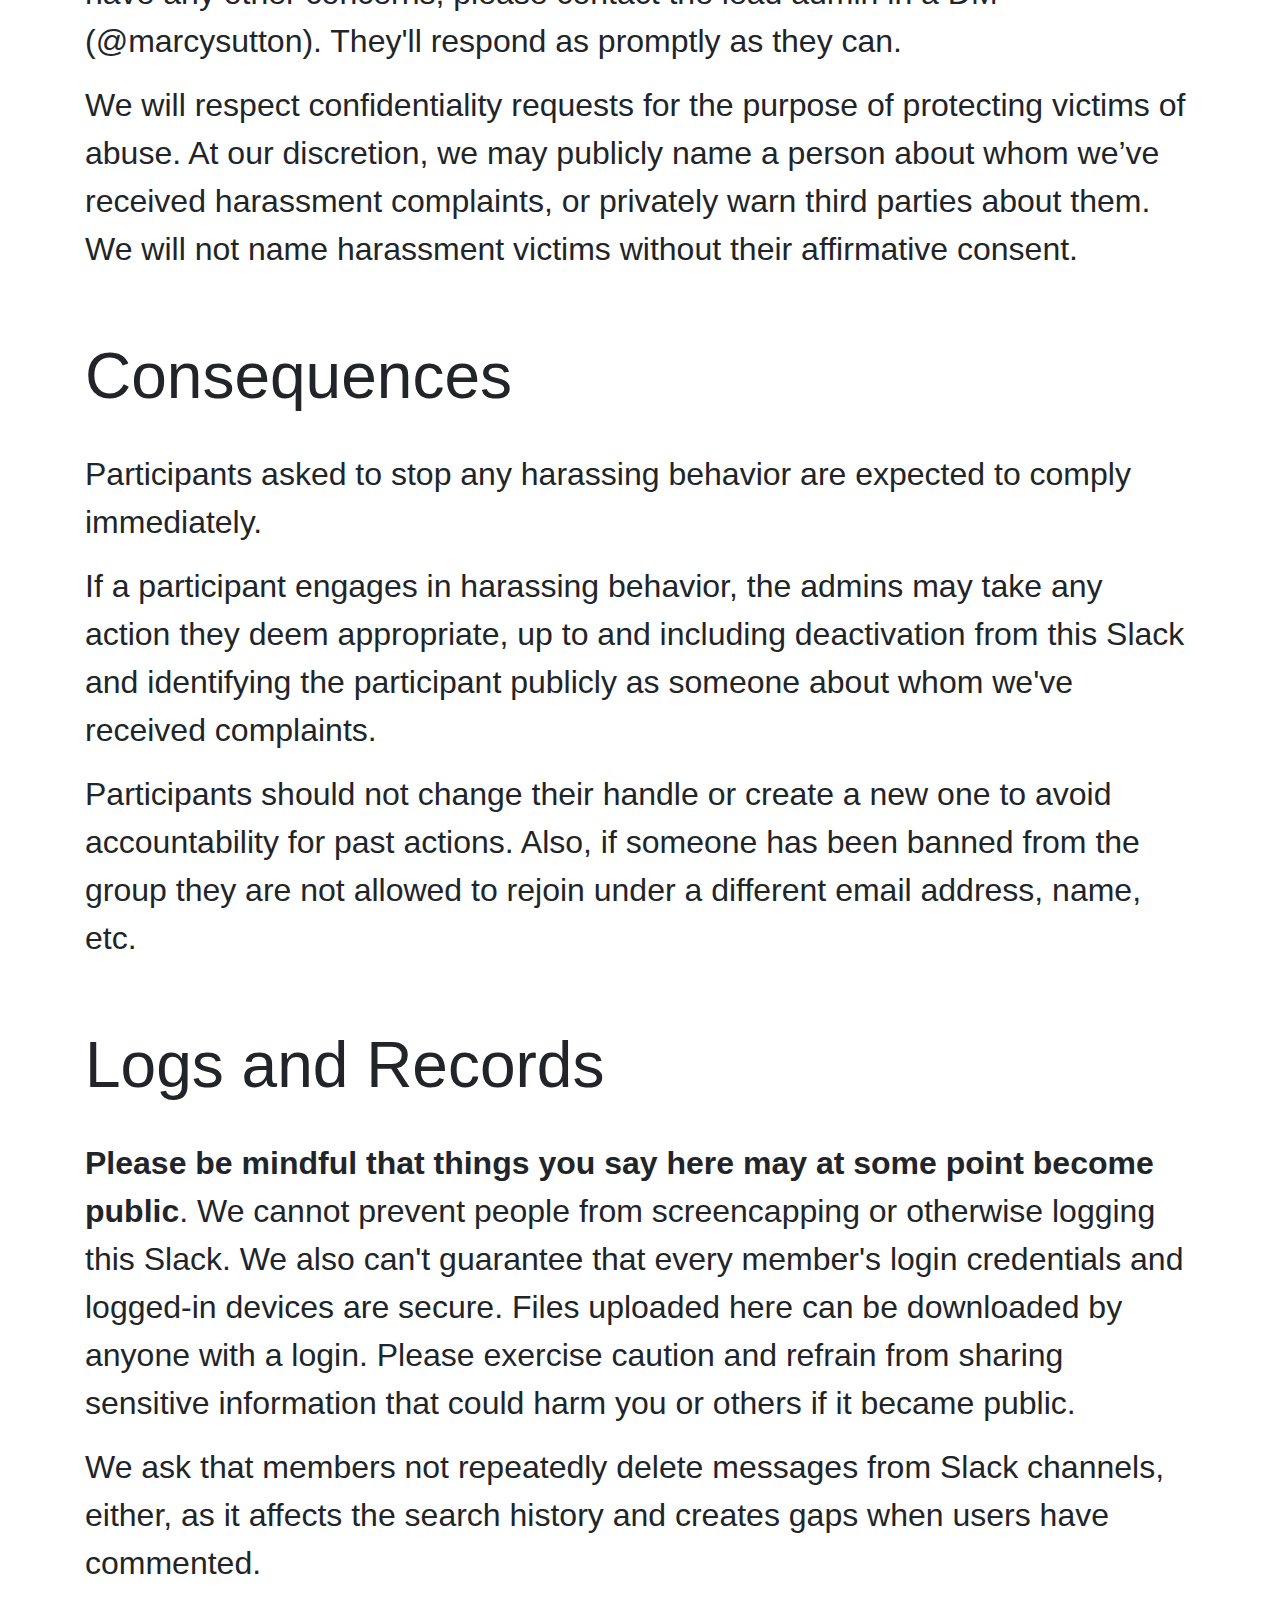
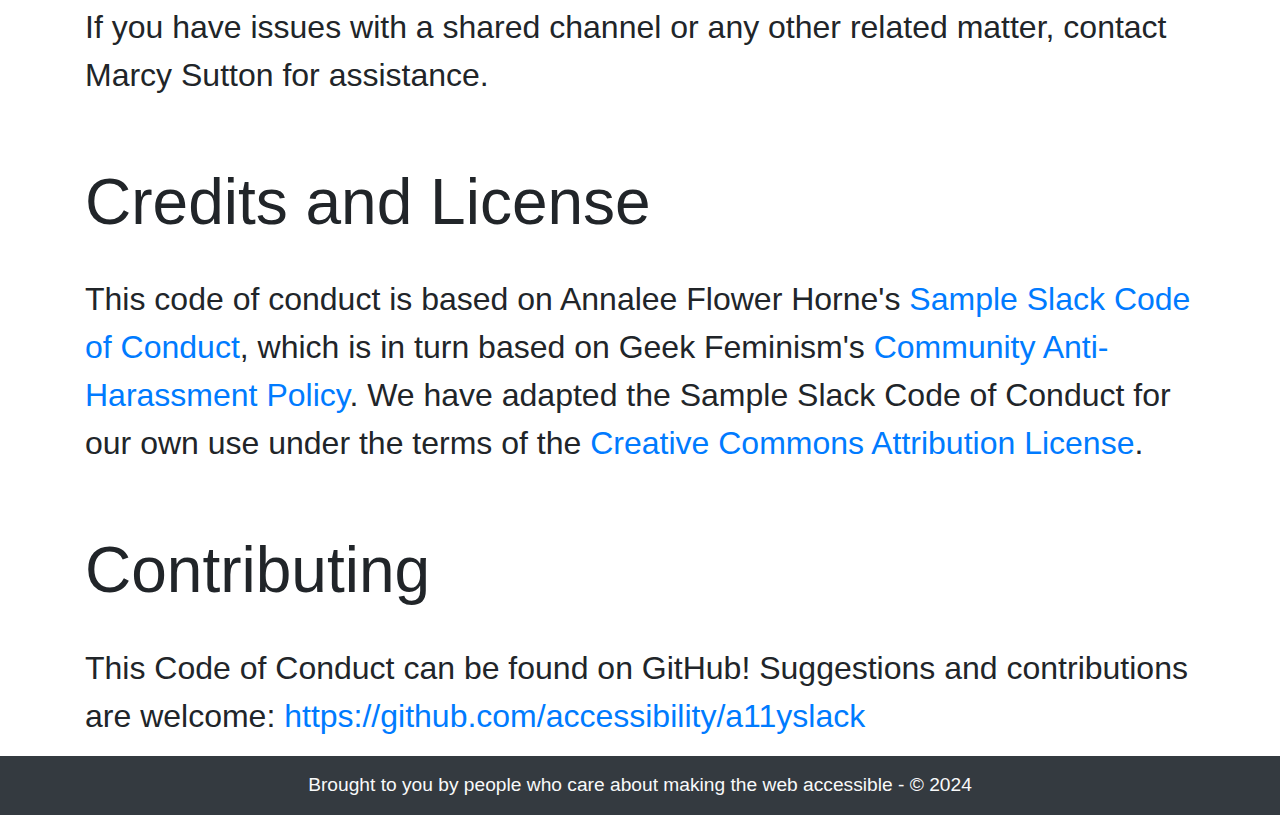
==== commit 772c857d: "Fixed labeling for sections" ====
--- a/code-of-conduct.html
+++ b/code-of-conduct.html
@@ -21,7 +21,7 @@
 	<main class="container">
 		<h1>A11Y (Accessibility) Slack Community Code of Conduct</h1>
 
-		<section id="welcome">
+		<section aria-labelledby="welcome">
 			<h2 id="welcome">Welcome!</h2>
 			<p>A11y is a Slack community of individuals passionate about accessibility who voice their opinions. It is a space to ask questions, help other people figure stuff out or chat about accessibility in general.</p>
 			<p>The current admins are:</p>
@@ -45,12 +45,6 @@
 			<p>Don’t send Direct Messages (DMs) without clear consent.</p>
 			<p>Do not make product announcements (solicitations) in channels other than <strong><code>#ads-and-surveys</code></strong>, even if they are open source. You are still welcome to have accessibility discussions in content channels as long as they are not product or service advertisements. See our full <a href="#solicitations">solicitation policy</a> below.</p>
 			<p>Participants asked to stop any harassing or inappropriate behavior are expected to comply immediately.</p>
-		</section>
-		
-		<section aria-labelledby="age-restriction">
-			<h2 id="age-restriction">Age Restriction</h2>
-			<p>For safety reasons, nobody under the age of 18 may participate in this Slack.</p>
-			<p>If admins determine that a user is under the age of 18, we will ban them immediately.</p>
 		</section>
 
 		<section aria-labelledby="enforcement">
@@ -116,7 +110,7 @@
 			</ul>
 		</section>
 
-		<section id="harassment">
+		<section aria-labelledby="harassment">
 			<h2 id="harassment">Harassment</h2>
 			<p>Harassment includes:</p>
 			<ul>
@@ -136,7 +130,7 @@
 			</ul>
 		</section>
 
-		<section aria-label="reporting">
+		<section aria-labelledby="reporting">
 			<h2 id="reporting">Reporting</h2>
 			<p>If you are being harassed, notice that someone else is being harassed, or have any other concerns, please contact the lead admin in a DM (@marcysutton). They'll respond as promptly as they can.</p>
 			<p>We will respect confidentiality requests for the purpose of protecting victims of abuse. At our discretion, we may publicly name a person about whom we’ve received harassment complaints, or privately warn third parties about them. We will not name harassment victims without their affirmative consent.</p>
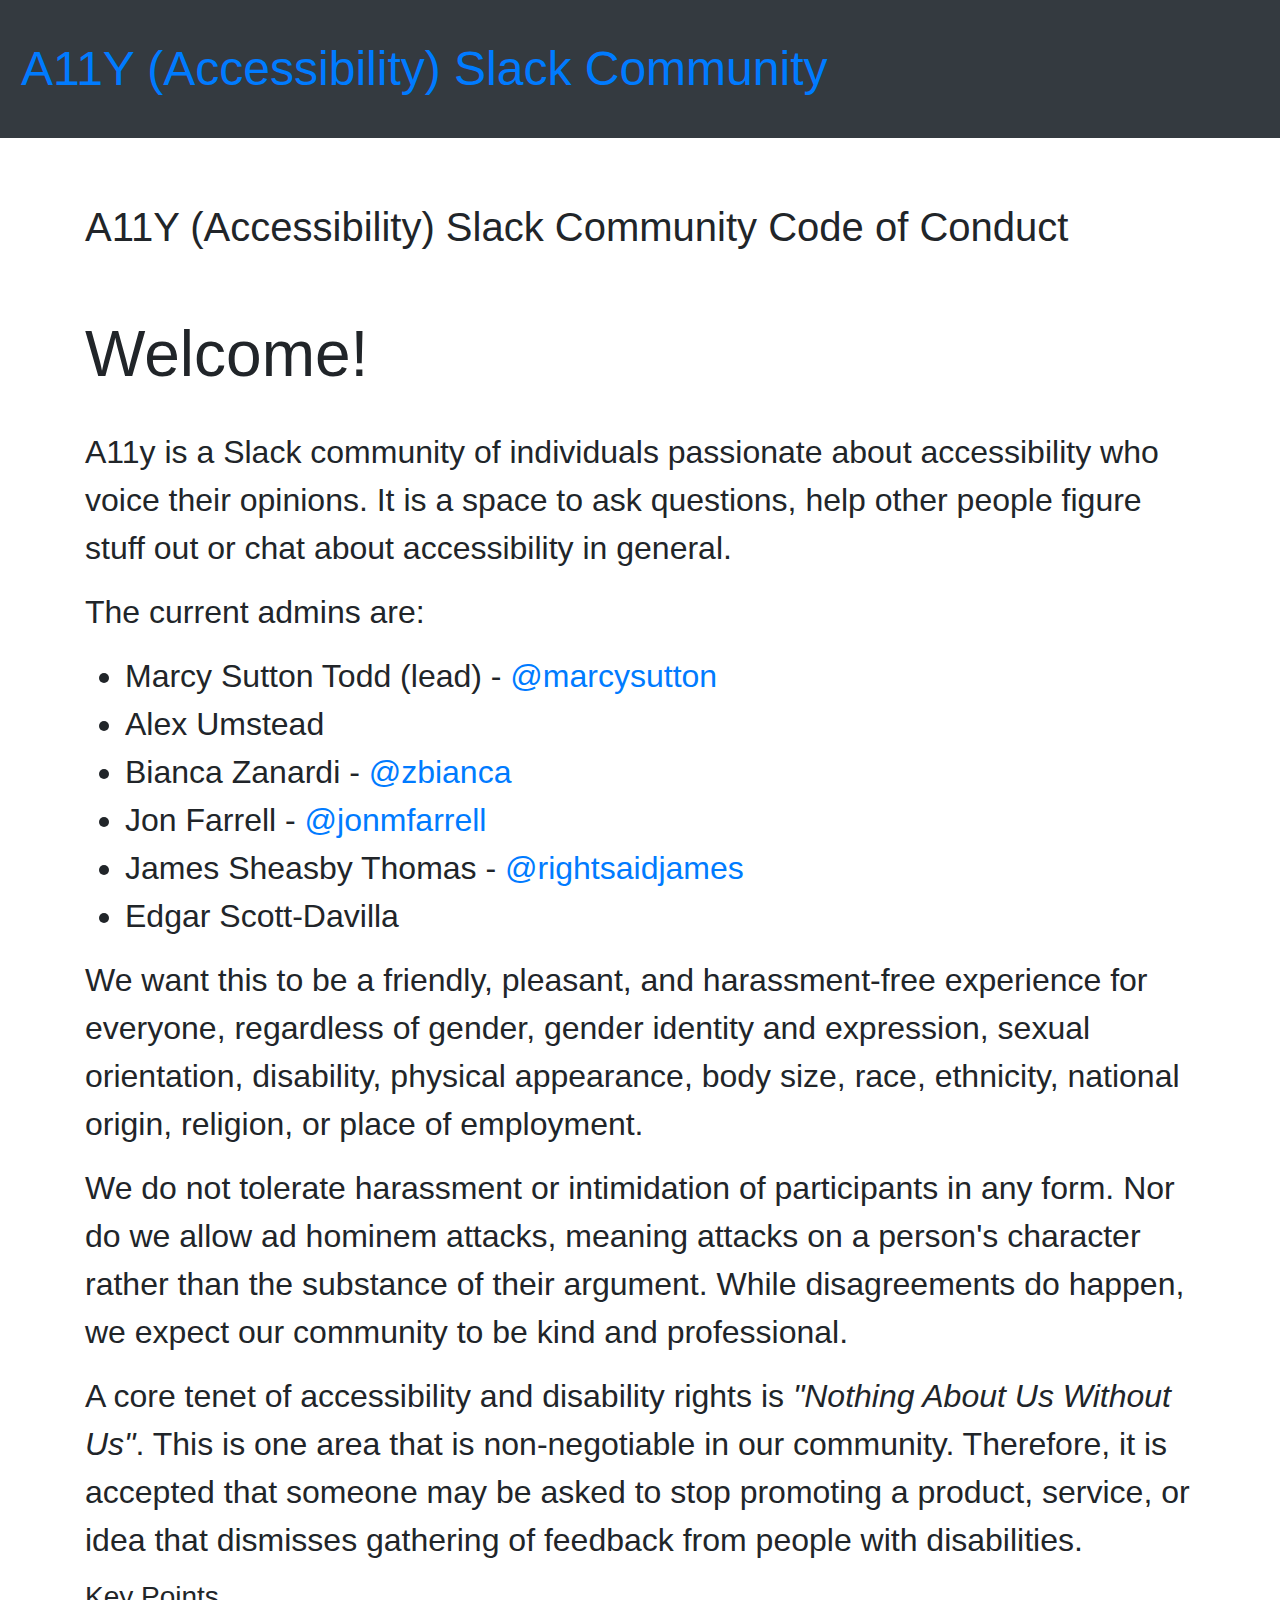
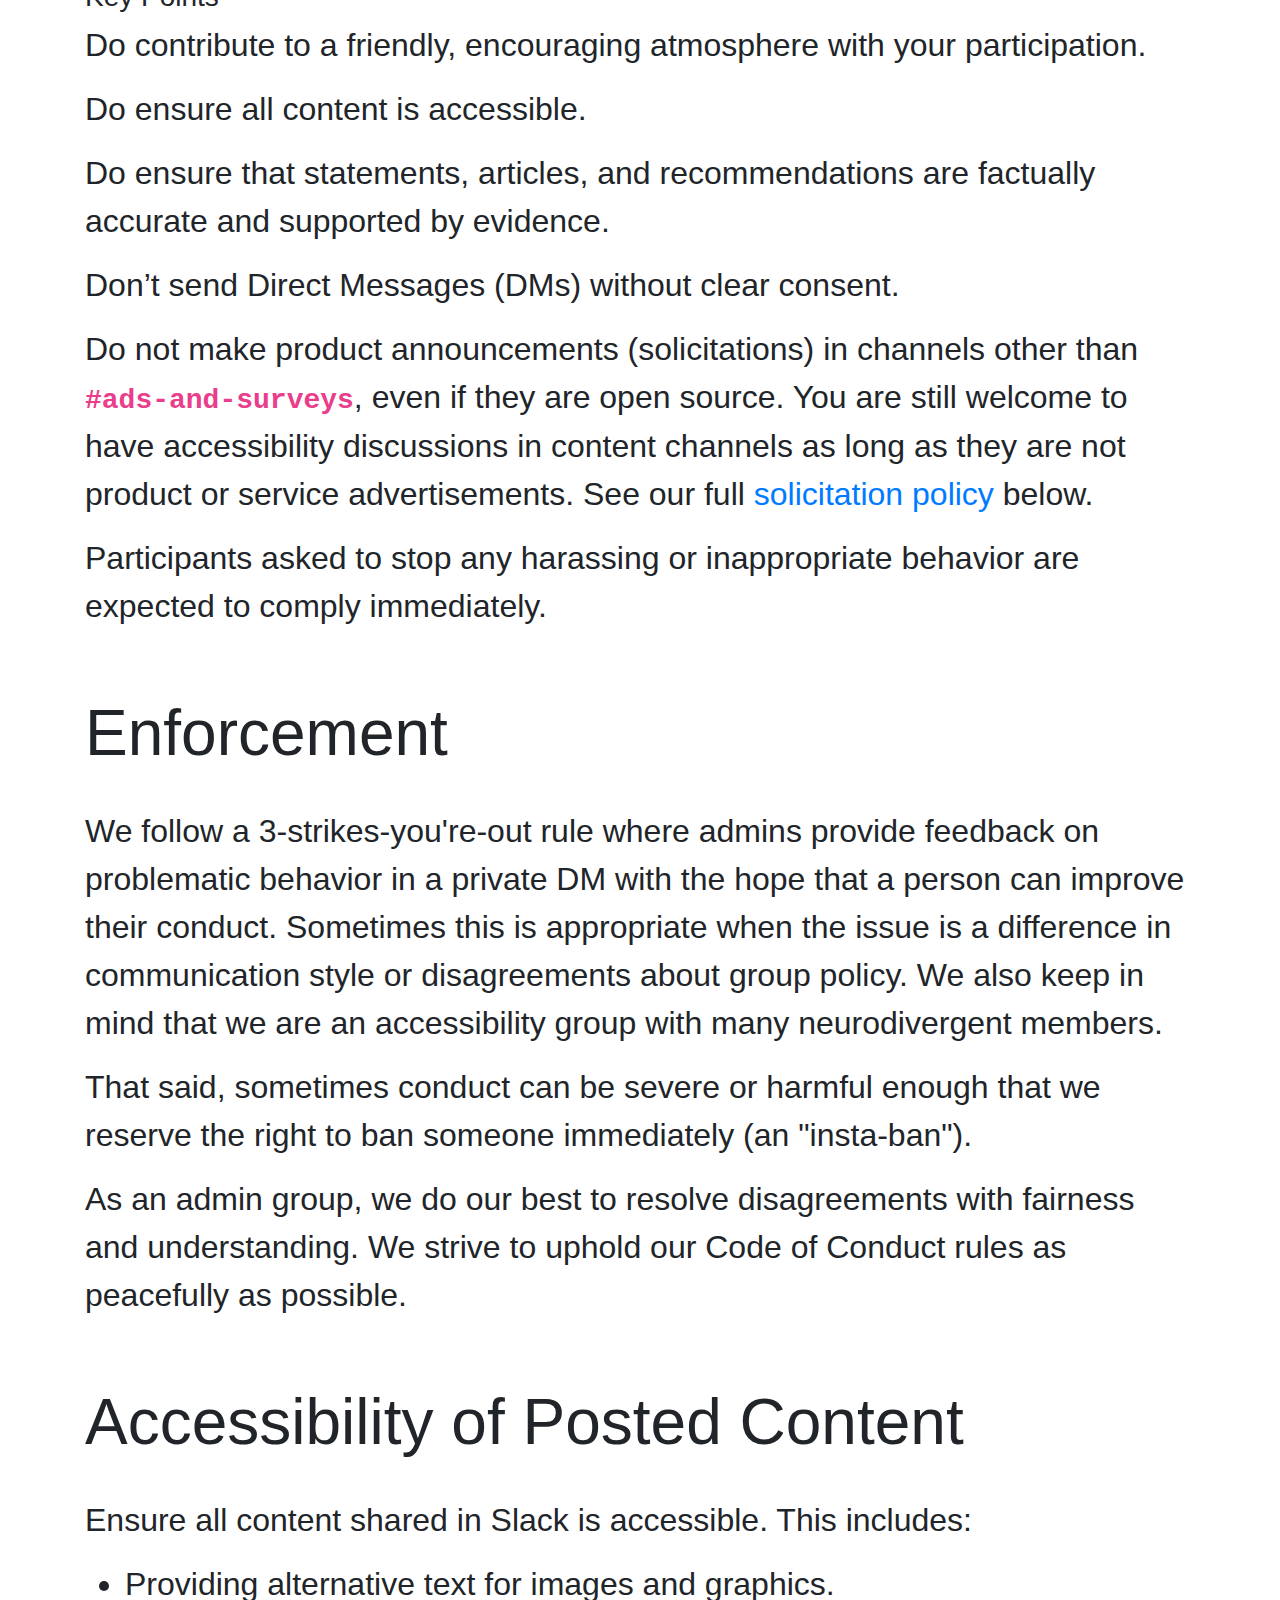
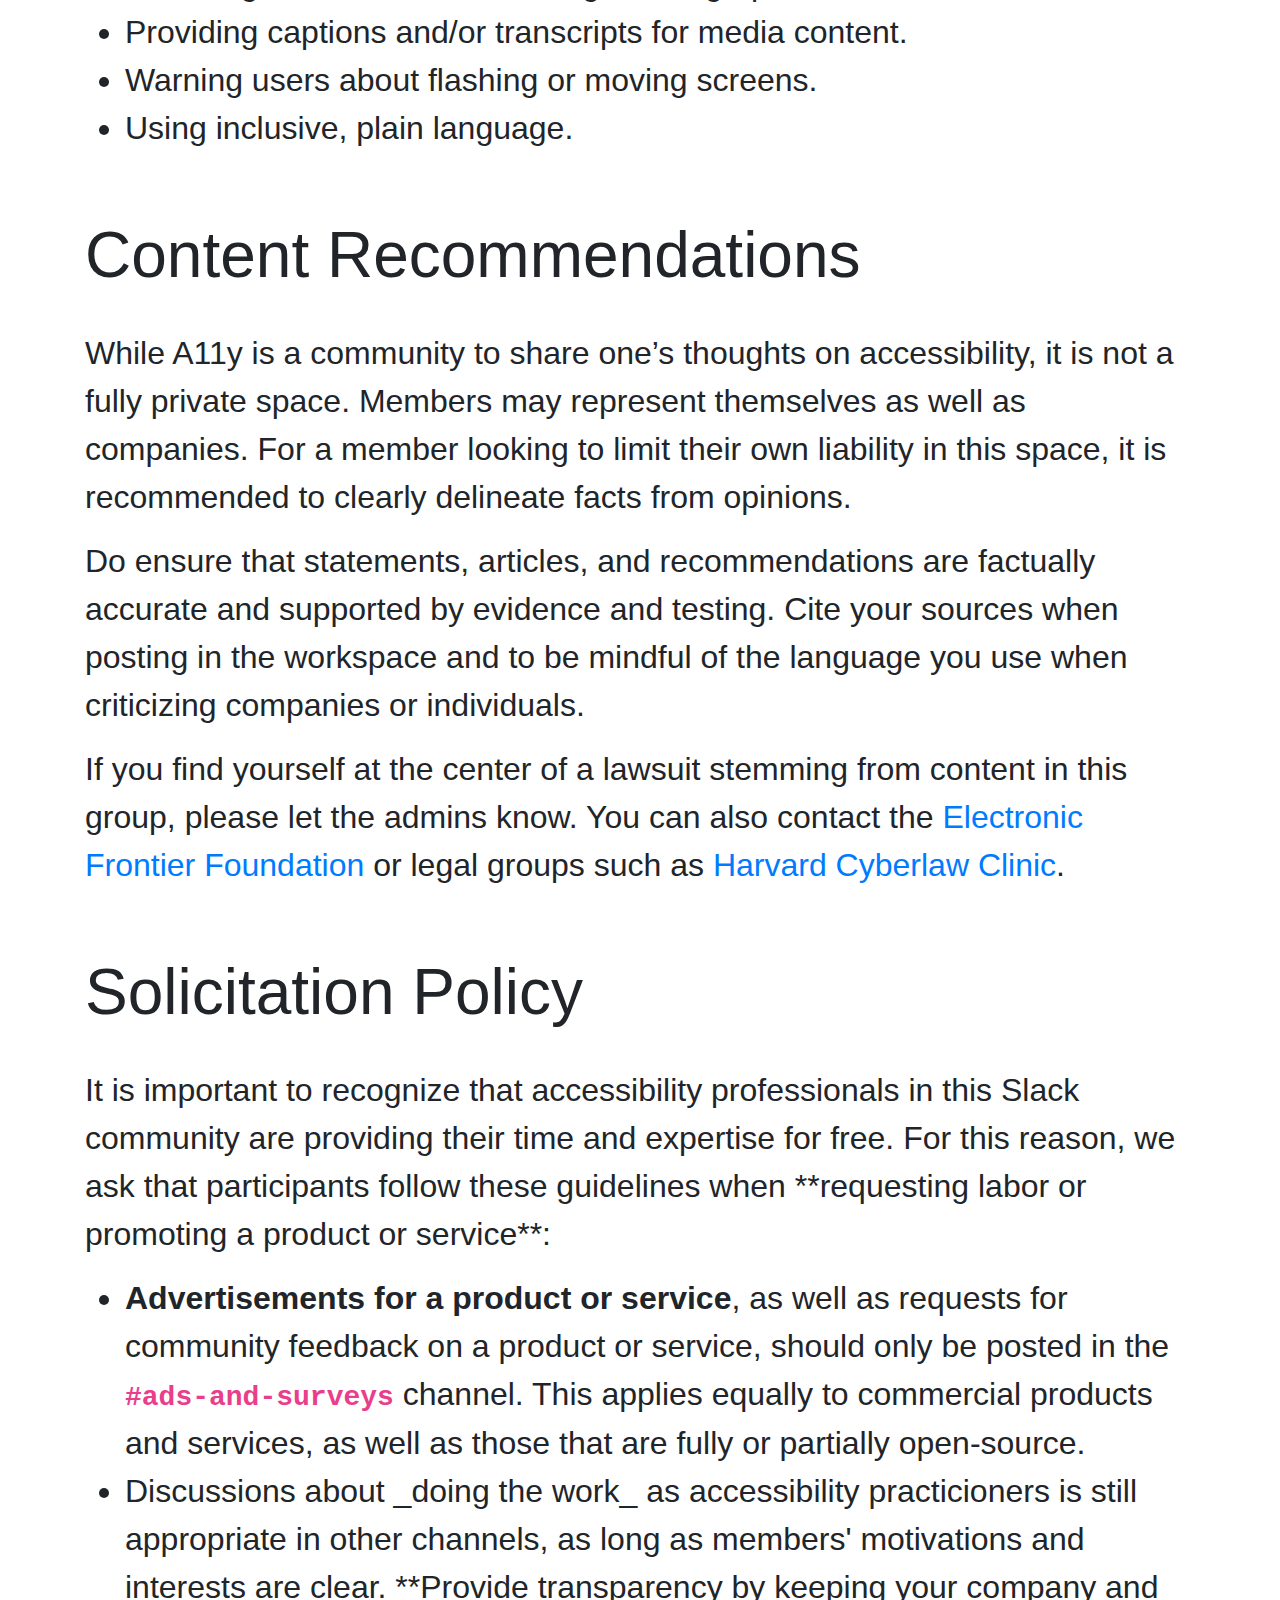
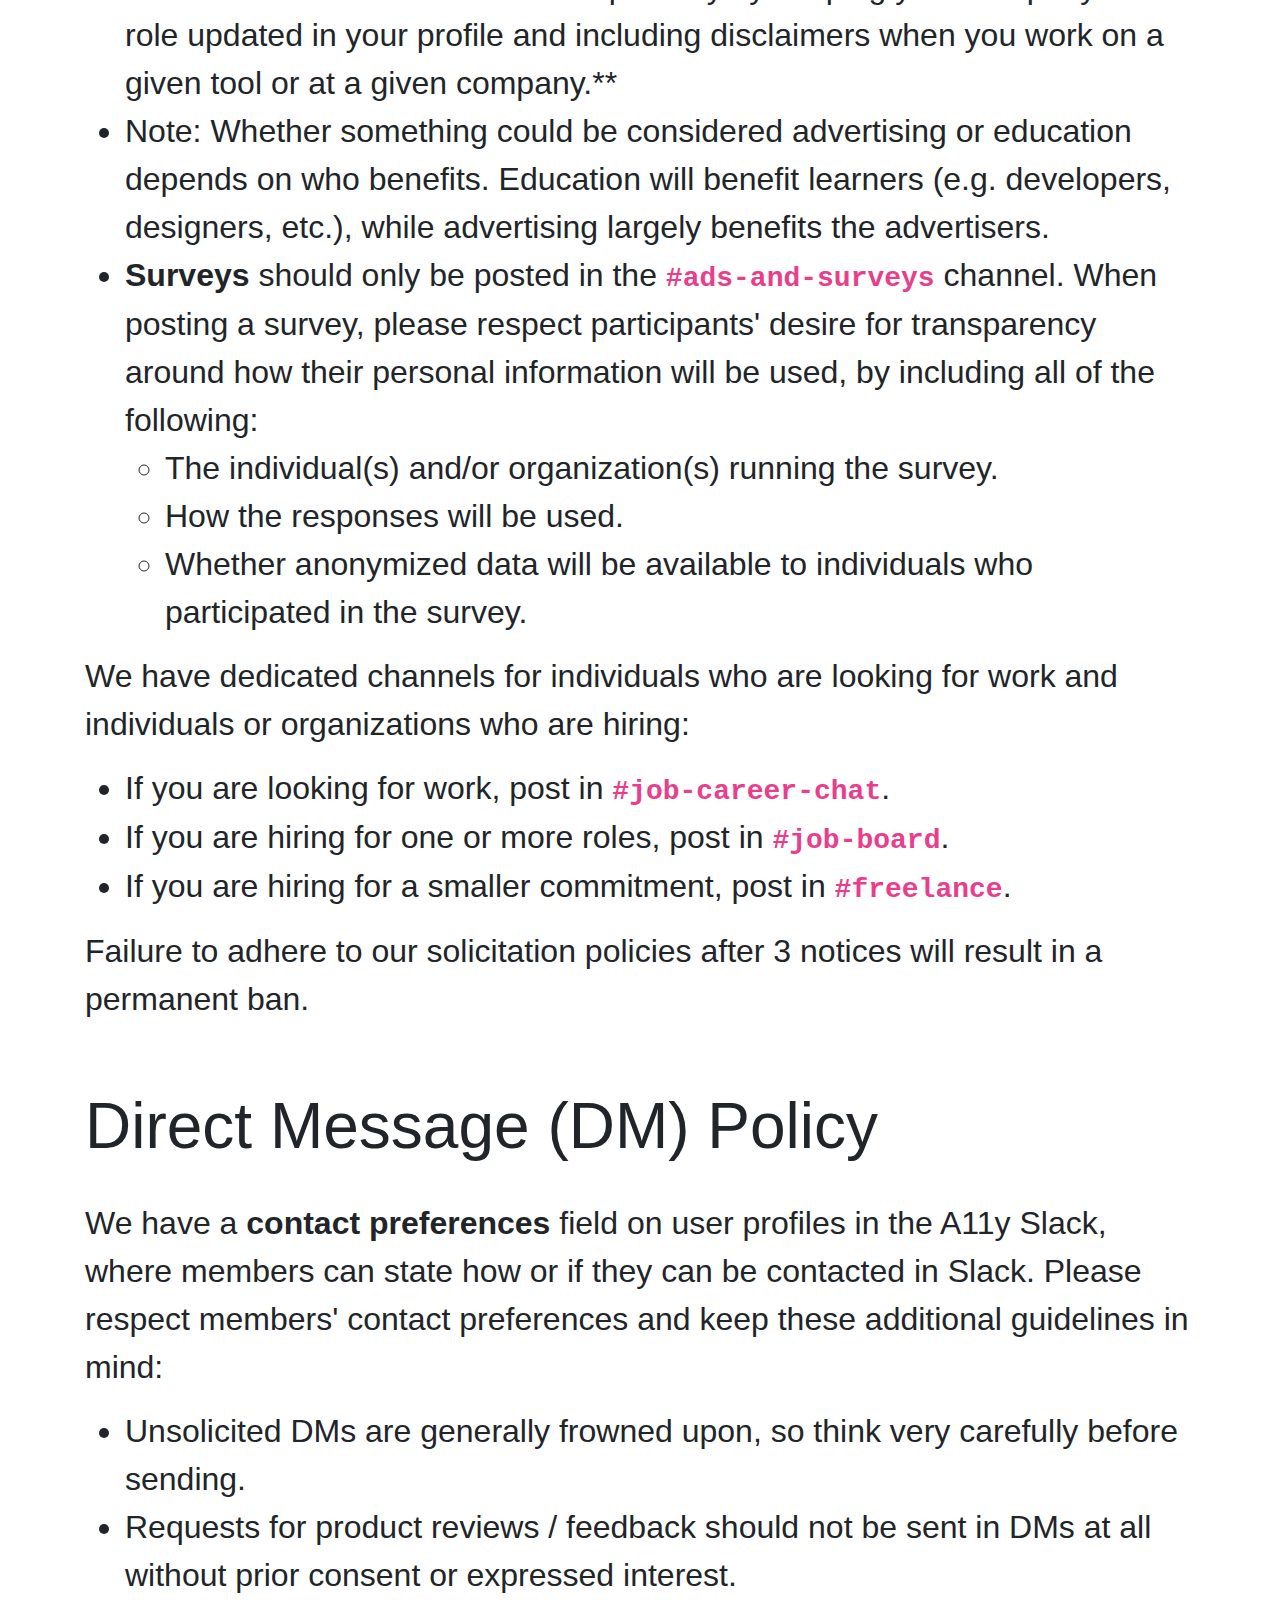
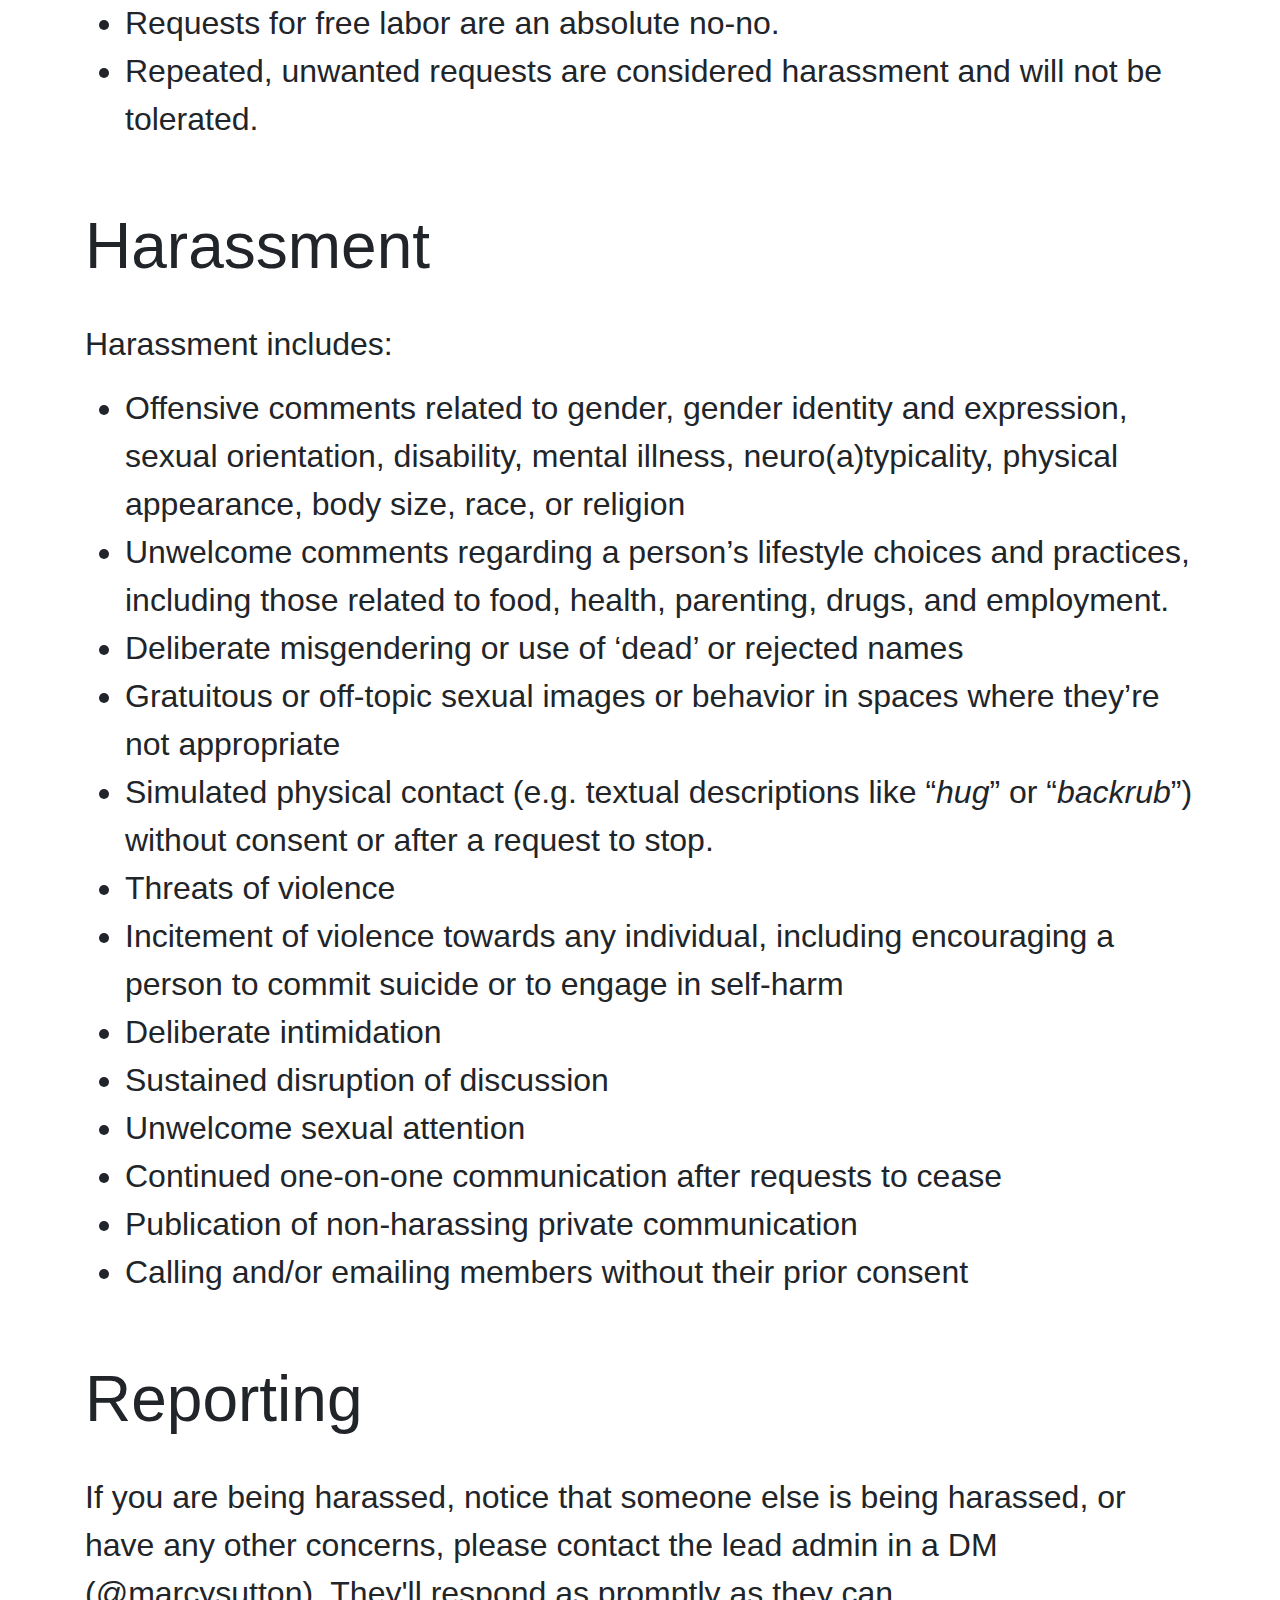
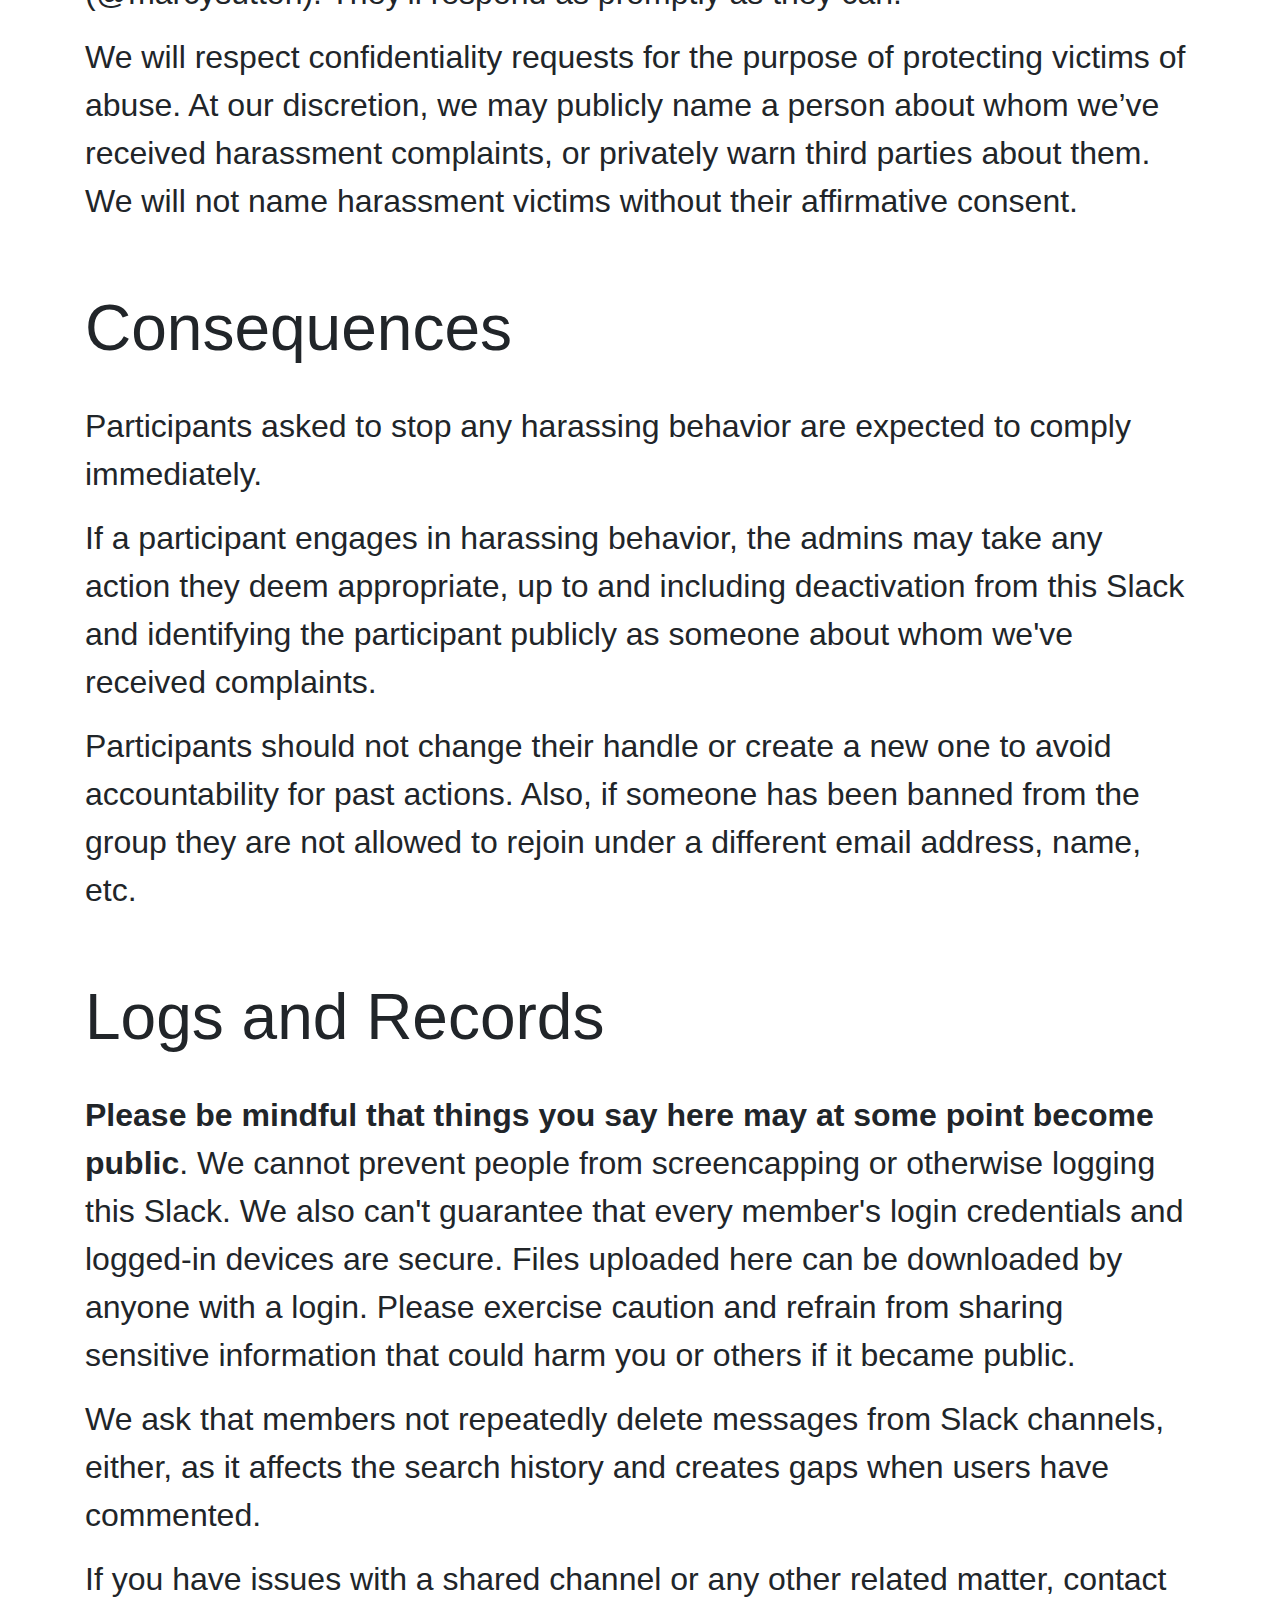
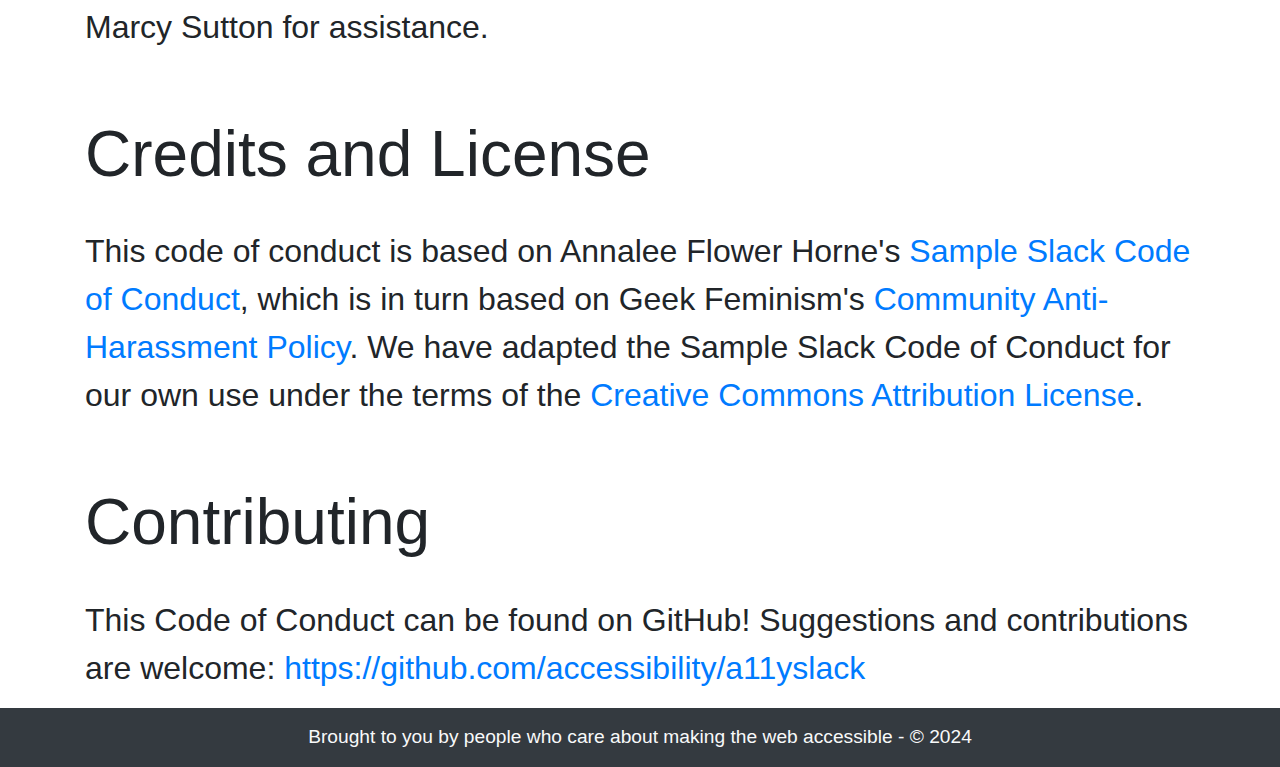
==== commit 747e3545: "Update admins" ====
--- a/code-of-conduct.html
+++ b/code-of-conduct.html
@@ -28,7 +28,6 @@
 			<ul>
 				<li>Marcy Sutton Todd (lead) - <a href="https://github.com/marcysutton">@marcysutton</a></li>
 				<li>Alex Umstead</li>
-				<li>Cassey Lottman</li>
 				<li>Bianca Zanardi - <a href="https://www.zbianca.com/">@zbianca</a></li>
 				<li>Jon Farrell - <a href="https://www.linkedin.com/in/jonmfarrell/">@jonmfarrell</a></li>
 				<li>James Sheasby Thomas - <a href="https://rightsaidjames.com/">@rightsaidjames</a></li>
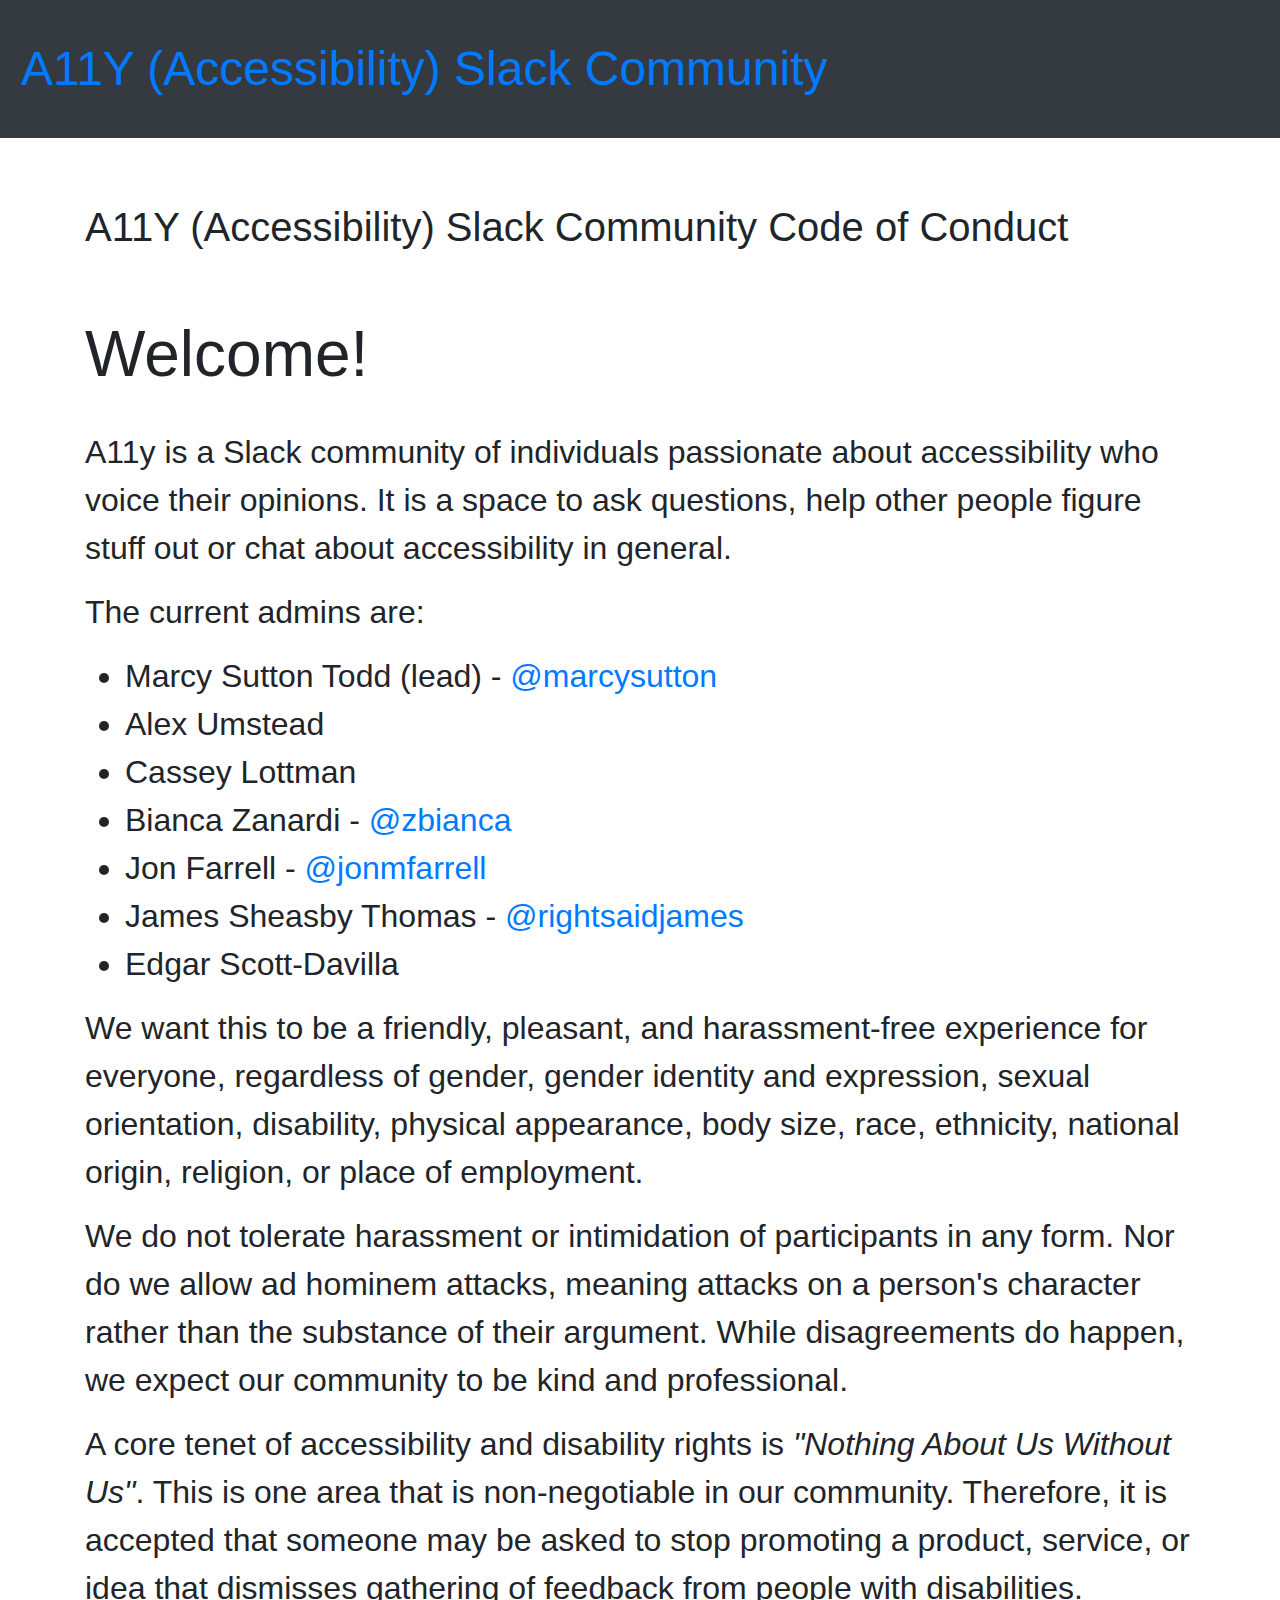
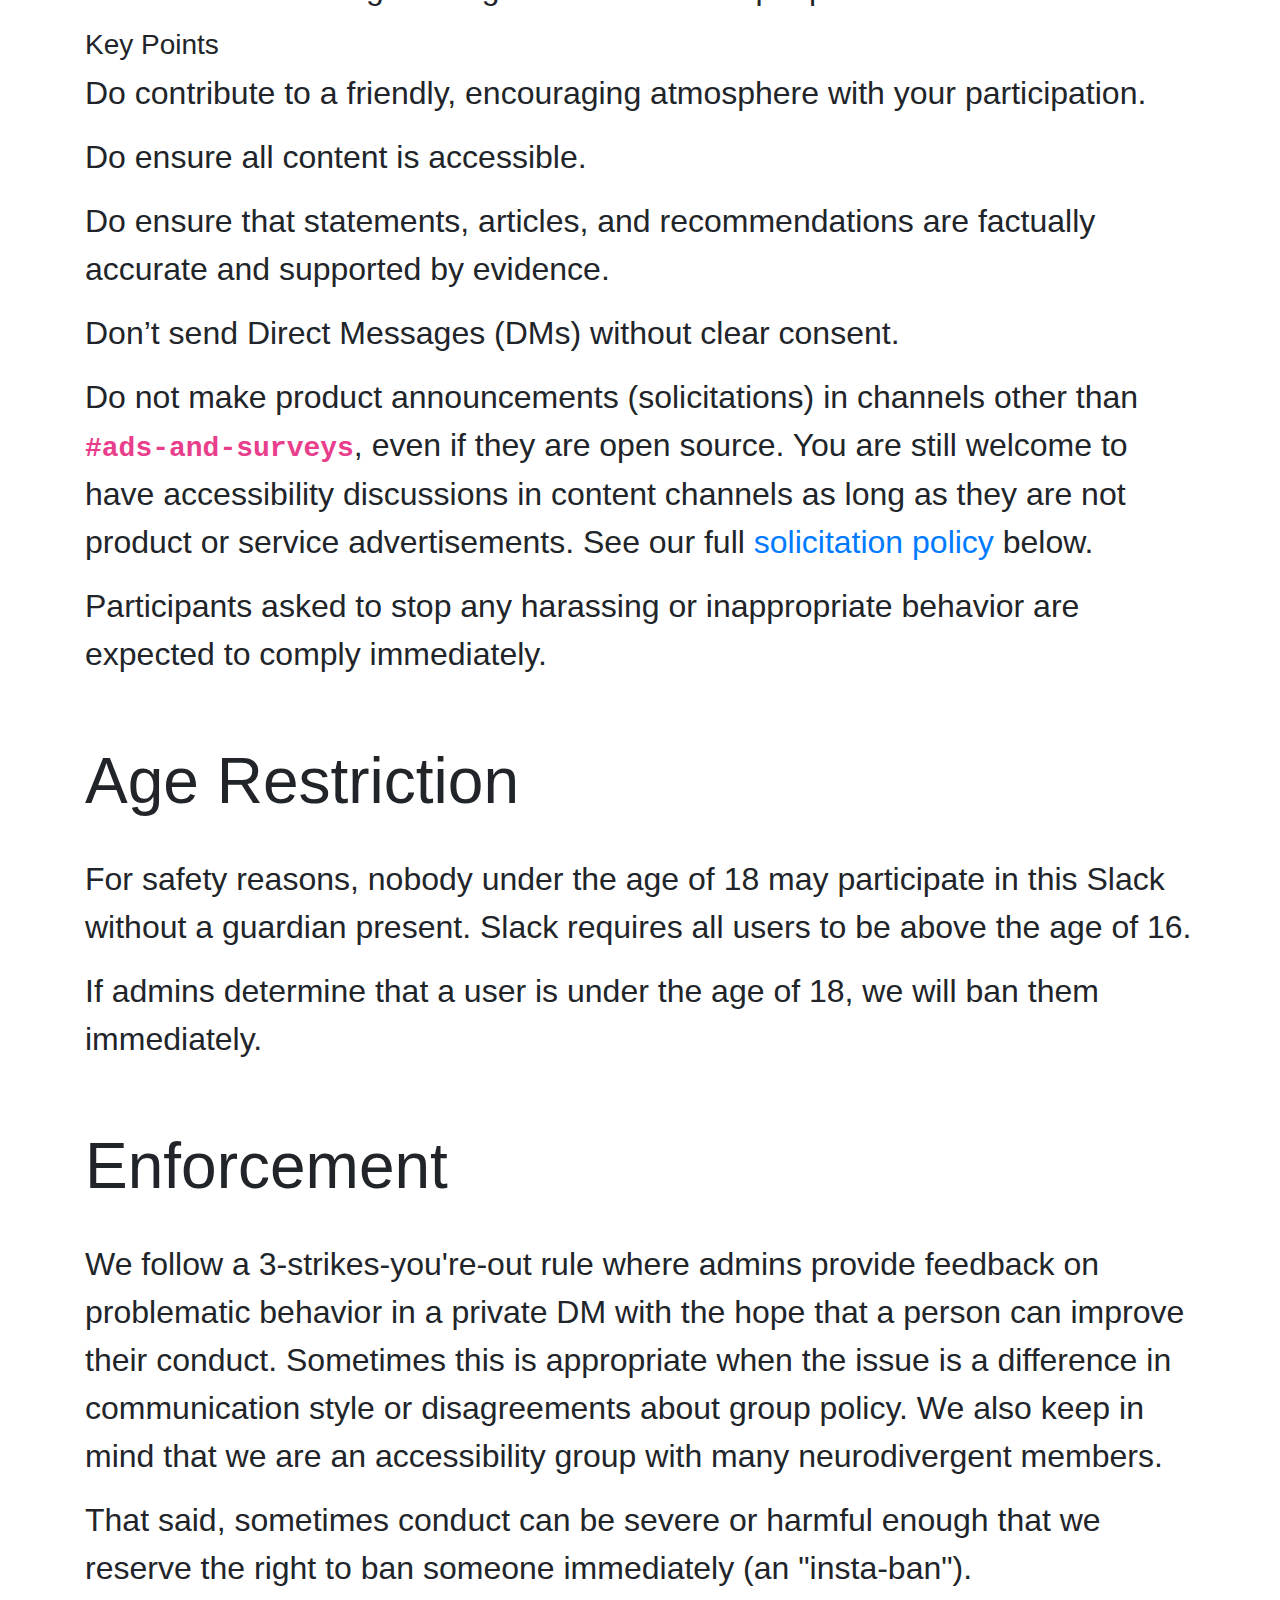
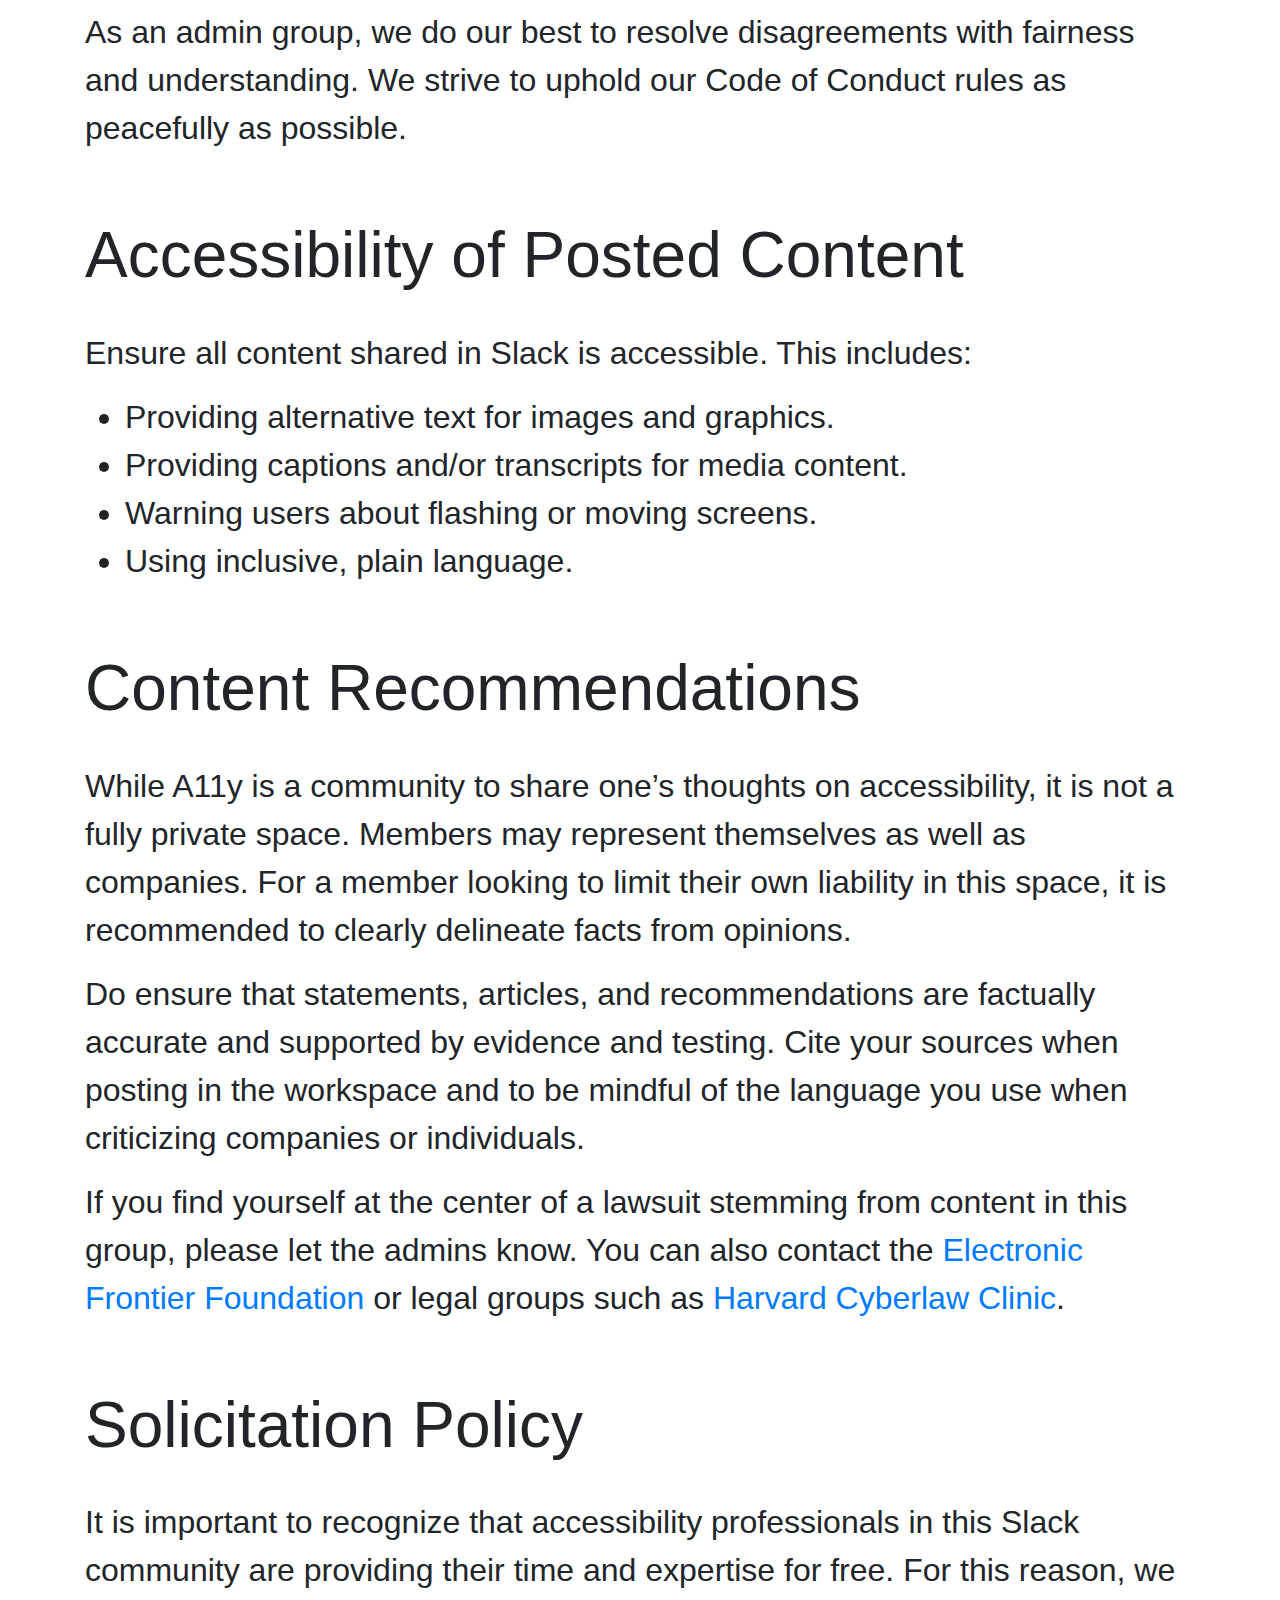
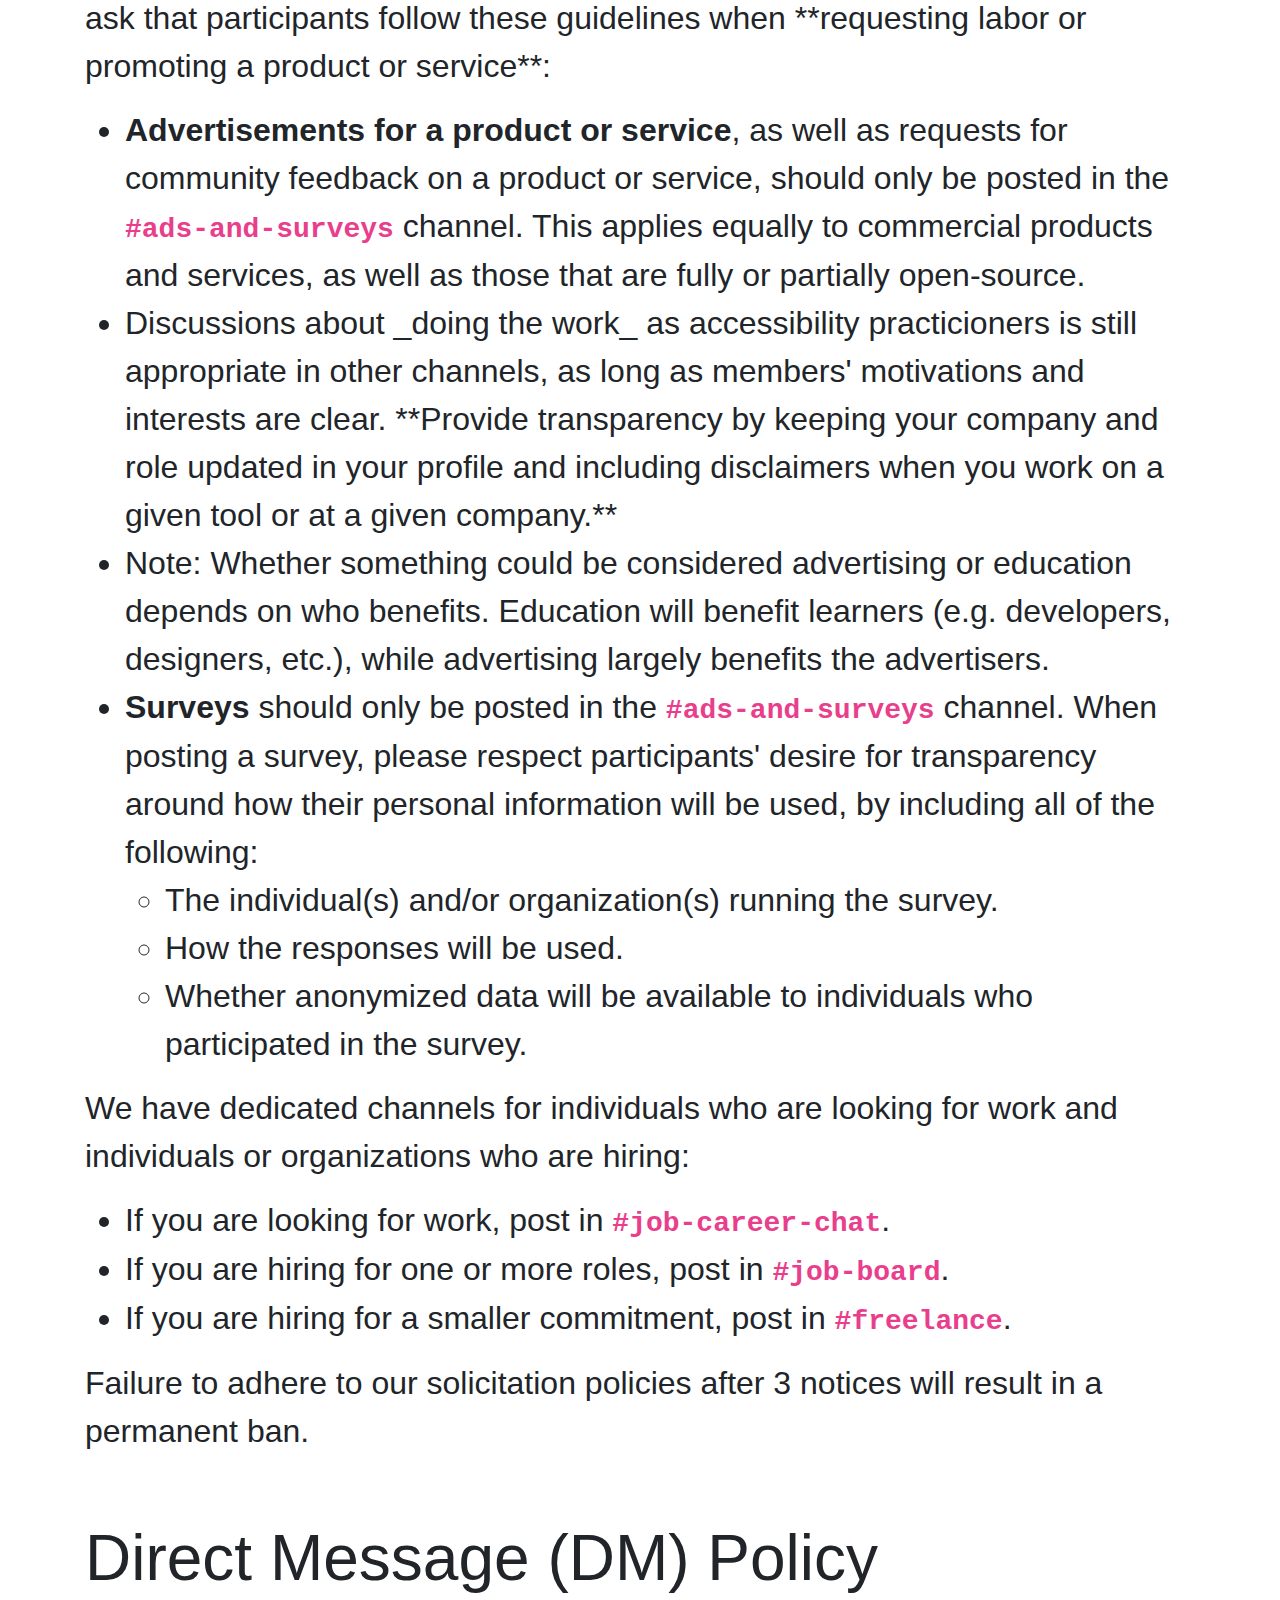
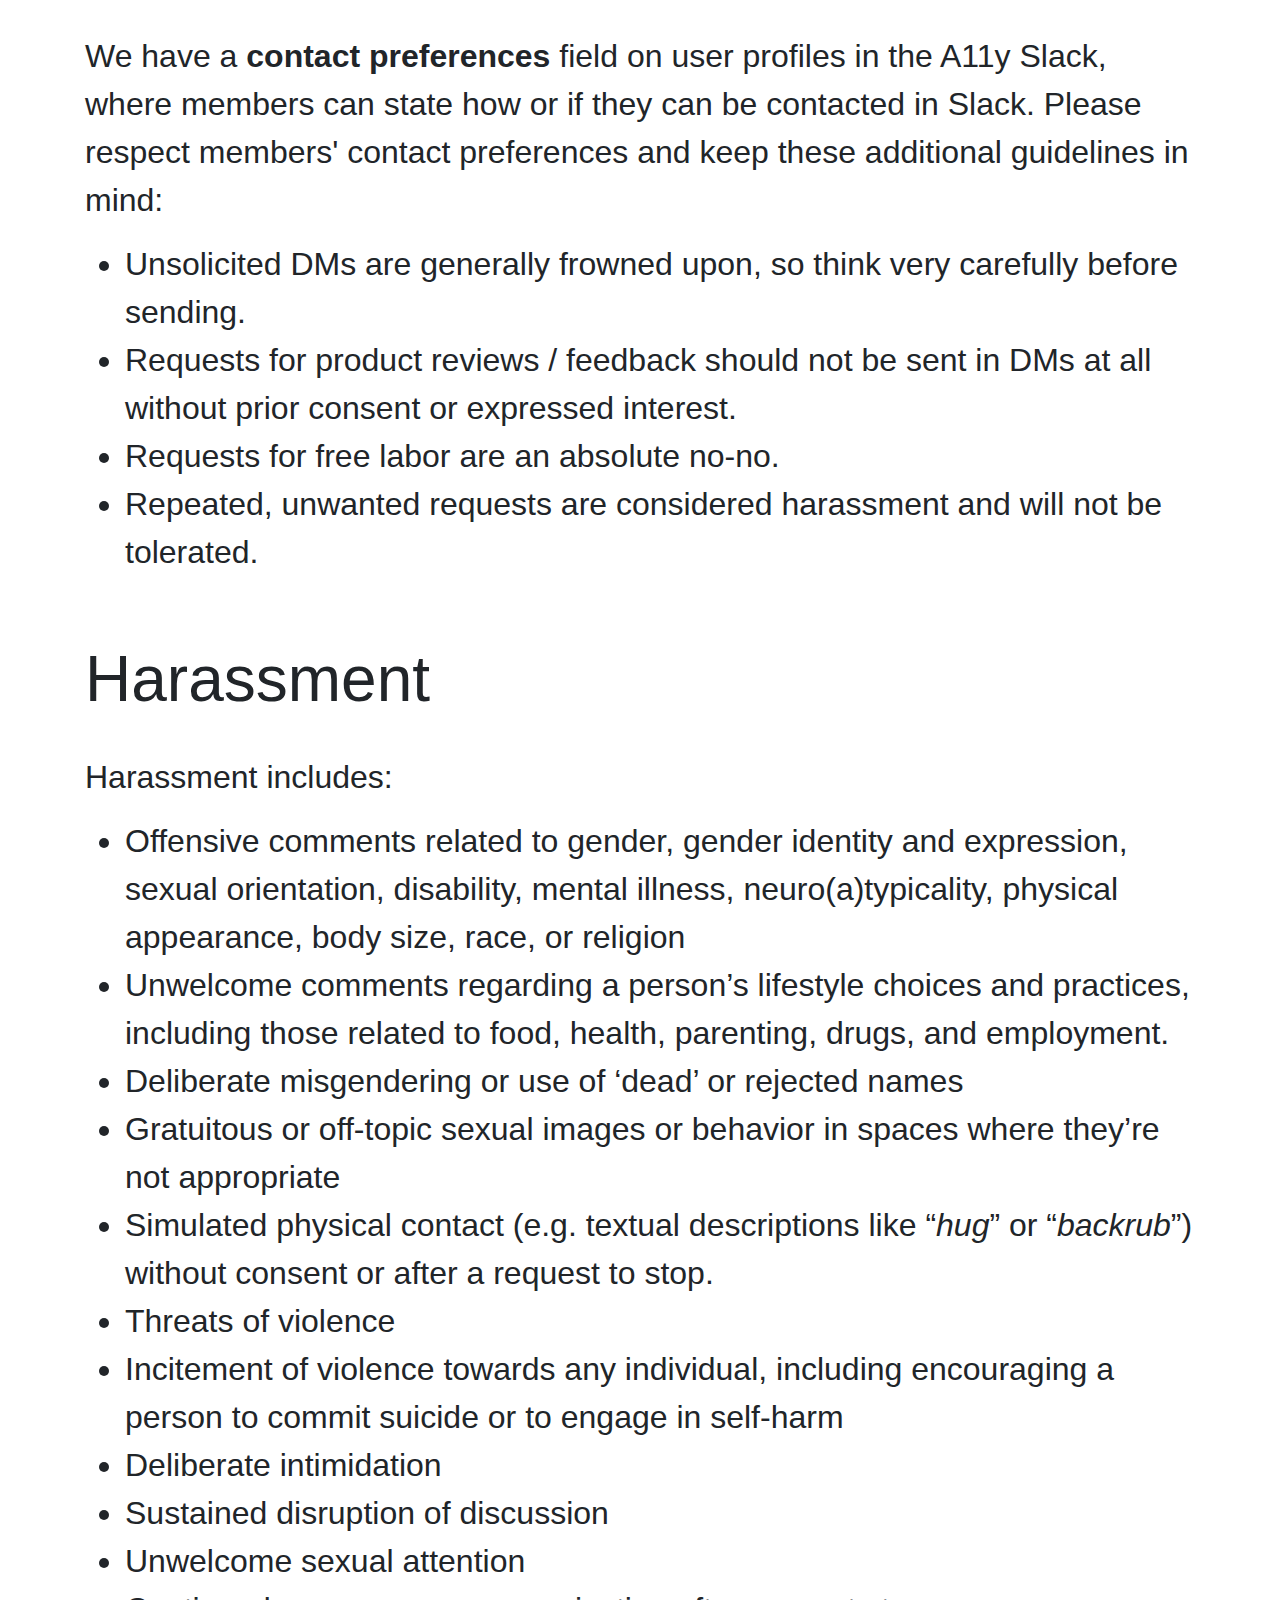
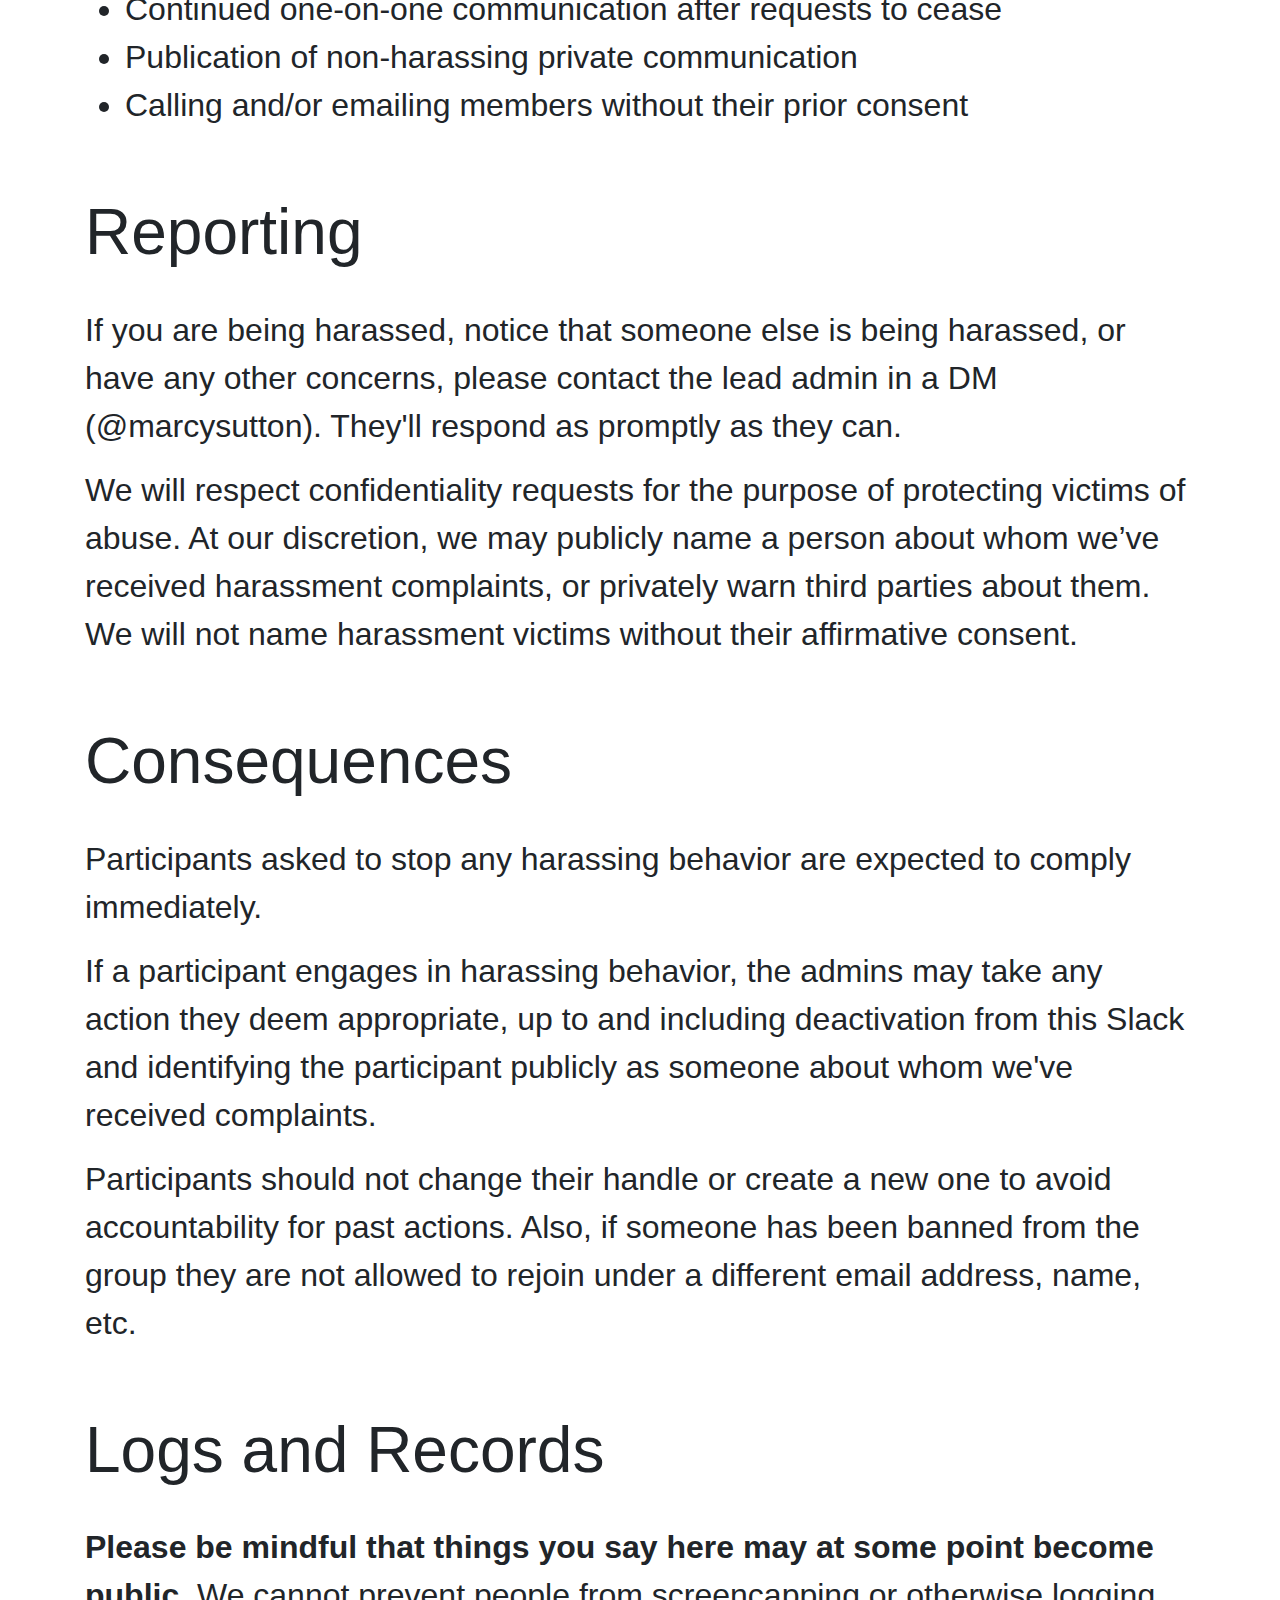
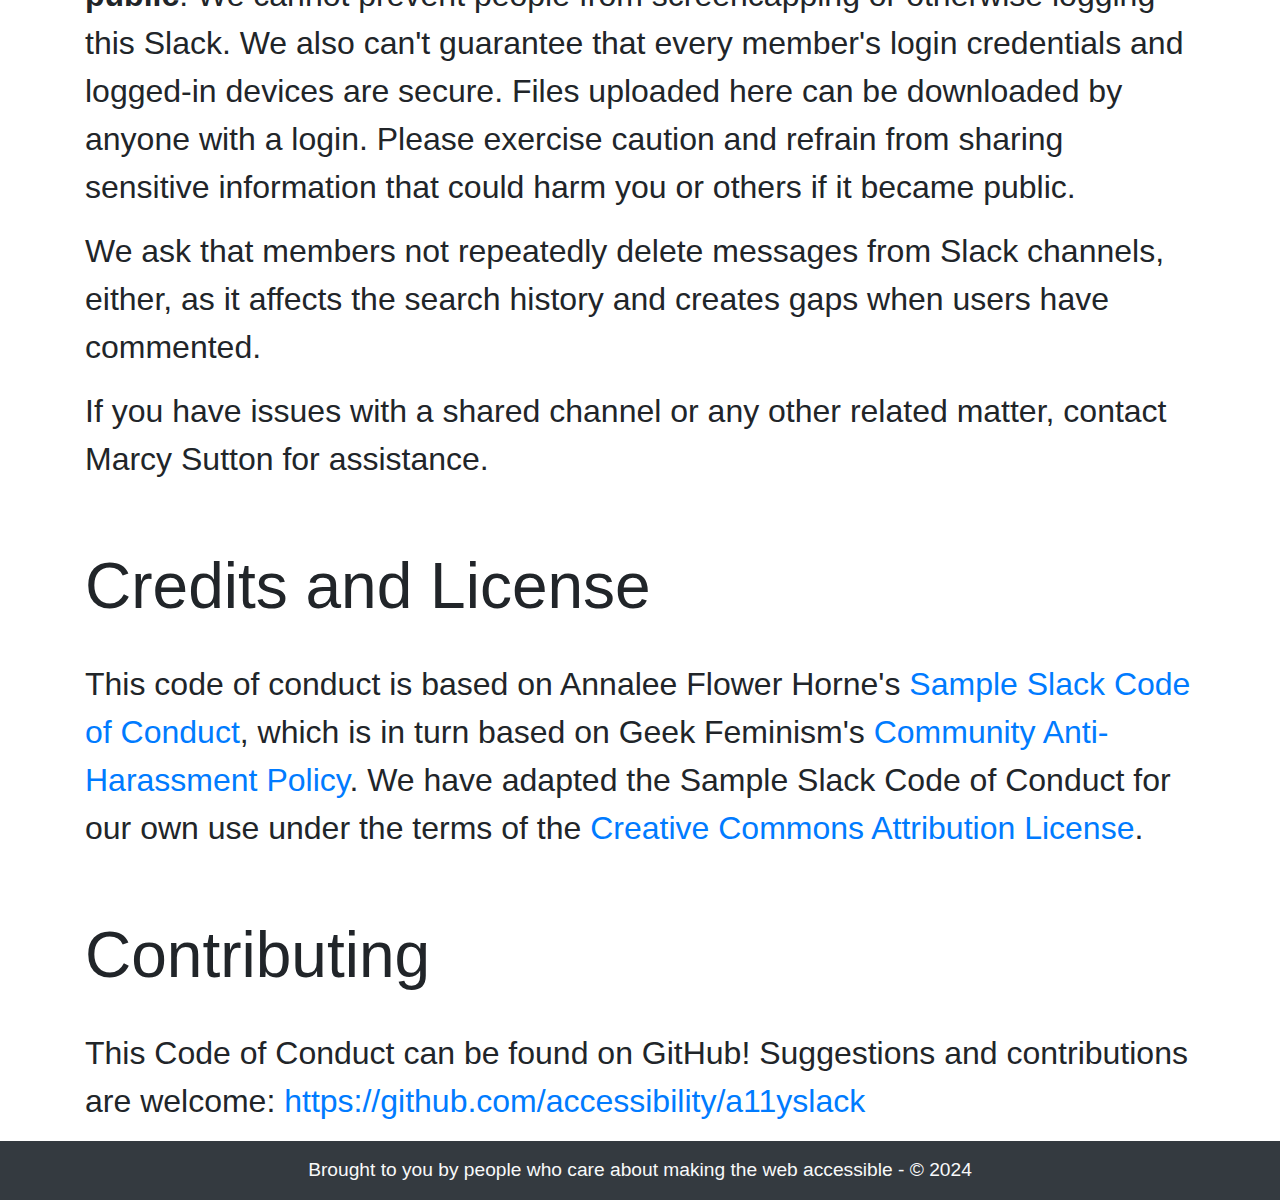
==== commit 453d2eaf: "Update code-of-conduct.html" ====
--- a/code-of-conduct.html
+++ b/code-of-conduct.html
@@ -21,13 +21,14 @@
 	<main class="container">
 		<h1>A11Y (Accessibility) Slack Community Code of Conduct</h1>
 
-		<section aria-labelledby="welcome">
+		<section id="welcome">
 			<h2 id="welcome">Welcome!</h2>
 			<p>A11y is a Slack community of individuals passionate about accessibility who voice their opinions. It is a space to ask questions, help other people figure stuff out or chat about accessibility in general.</p>
 			<p>The current admins are:</p>
 			<ul>
 				<li>Marcy Sutton Todd (lead) - <a href="https://github.com/marcysutton">@marcysutton</a></li>
 				<li>Alex Umstead</li>
+				<li>Cassey Lottman</li>
 				<li>Bianca Zanardi - <a href="https://www.zbianca.com/">@zbianca</a></li>
 				<li>Jon Farrell - <a href="https://www.linkedin.com/in/jonmfarrell/">@jonmfarrell</a></li>
 				<li>James Sheasby Thomas - <a href="https://rightsaidjames.com/">@rightsaidjames</a></li>
@@ -44,6 +45,12 @@
 			<p>Don’t send Direct Messages (DMs) without clear consent.</p>
 			<p>Do not make product announcements (solicitations) in channels other than <strong><code>#ads-and-surveys</code></strong>, even if they are open source. You are still welcome to have accessibility discussions in content channels as long as they are not product or service advertisements. See our full <a href="#solicitations">solicitation policy</a> below.</p>
 			<p>Participants asked to stop any harassing or inappropriate behavior are expected to comply immediately.</p>
+		</section>
+		
+		<section aria-labelledby="age-restriction">
+			<h2 id="age-restriction">Age Restriction</h2>
+			<p>For safety reasons, nobody under the age of 18 may participate in this Slack without a guardian present. Slack requires all users to be above the age of 16.</p>
+			<p>If admins determine that a user is under the age of 18, we will ban them immediately.</p>
 		</section>
 
 		<section aria-labelledby="enforcement">
@@ -109,7 +116,7 @@
 			</ul>
 		</section>
 
-		<section aria-labelledby="harassment">
+		<section id="harassment">
 			<h2 id="harassment">Harassment</h2>
 			<p>Harassment includes:</p>
 			<ul>
@@ -129,7 +136,7 @@
 			</ul>
 		</section>
 
-		<section aria-labelledby="reporting">
+		<section aria-label="reporting">
 			<h2 id="reporting">Reporting</h2>
 			<p>If you are being harassed, notice that someone else is being harassed, or have any other concerns, please contact the lead admin in a DM (@marcysutton). They'll respond as promptly as they can.</p>
 			<p>We will respect confidentiality requests for the purpose of protecting victims of abuse. At our discretion, we may publicly name a person about whom we’ve received harassment complaints, or privately warn third parties about them. We will not name harassment victims without their affirmative consent.</p>
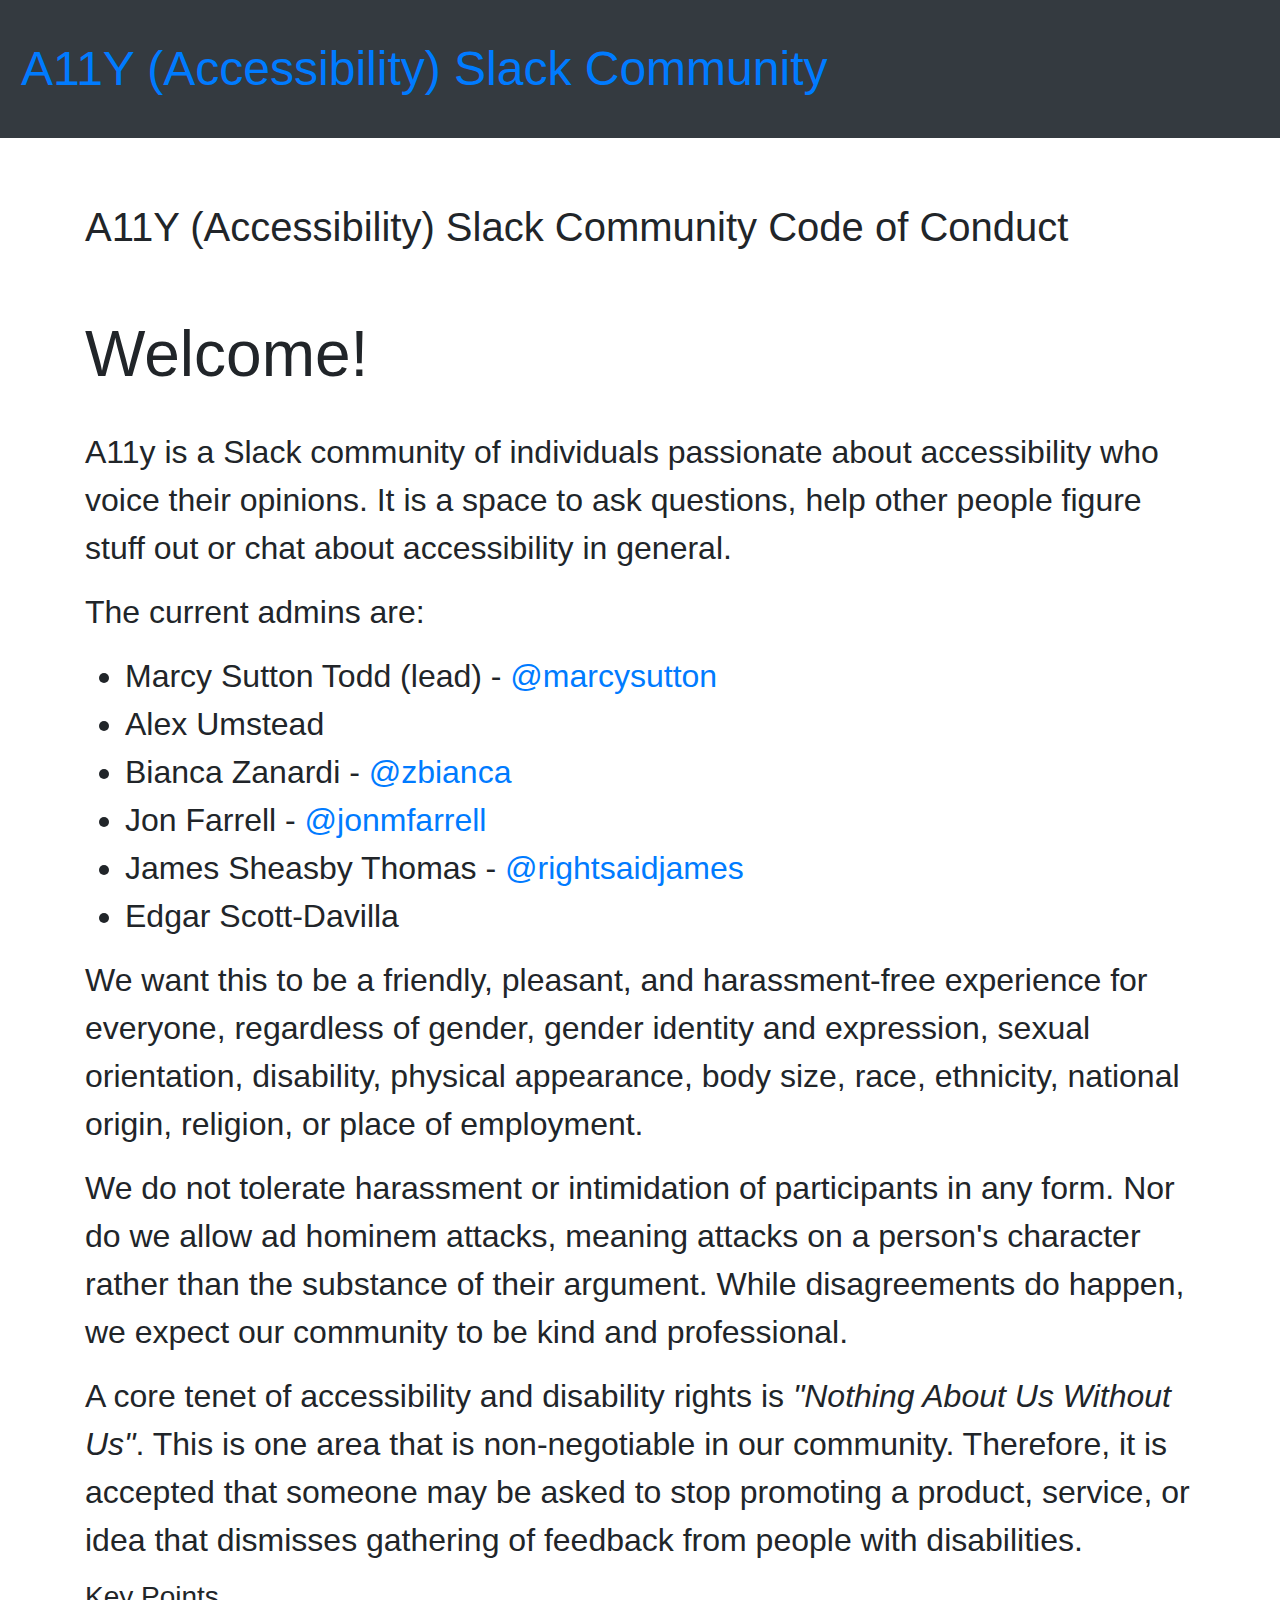
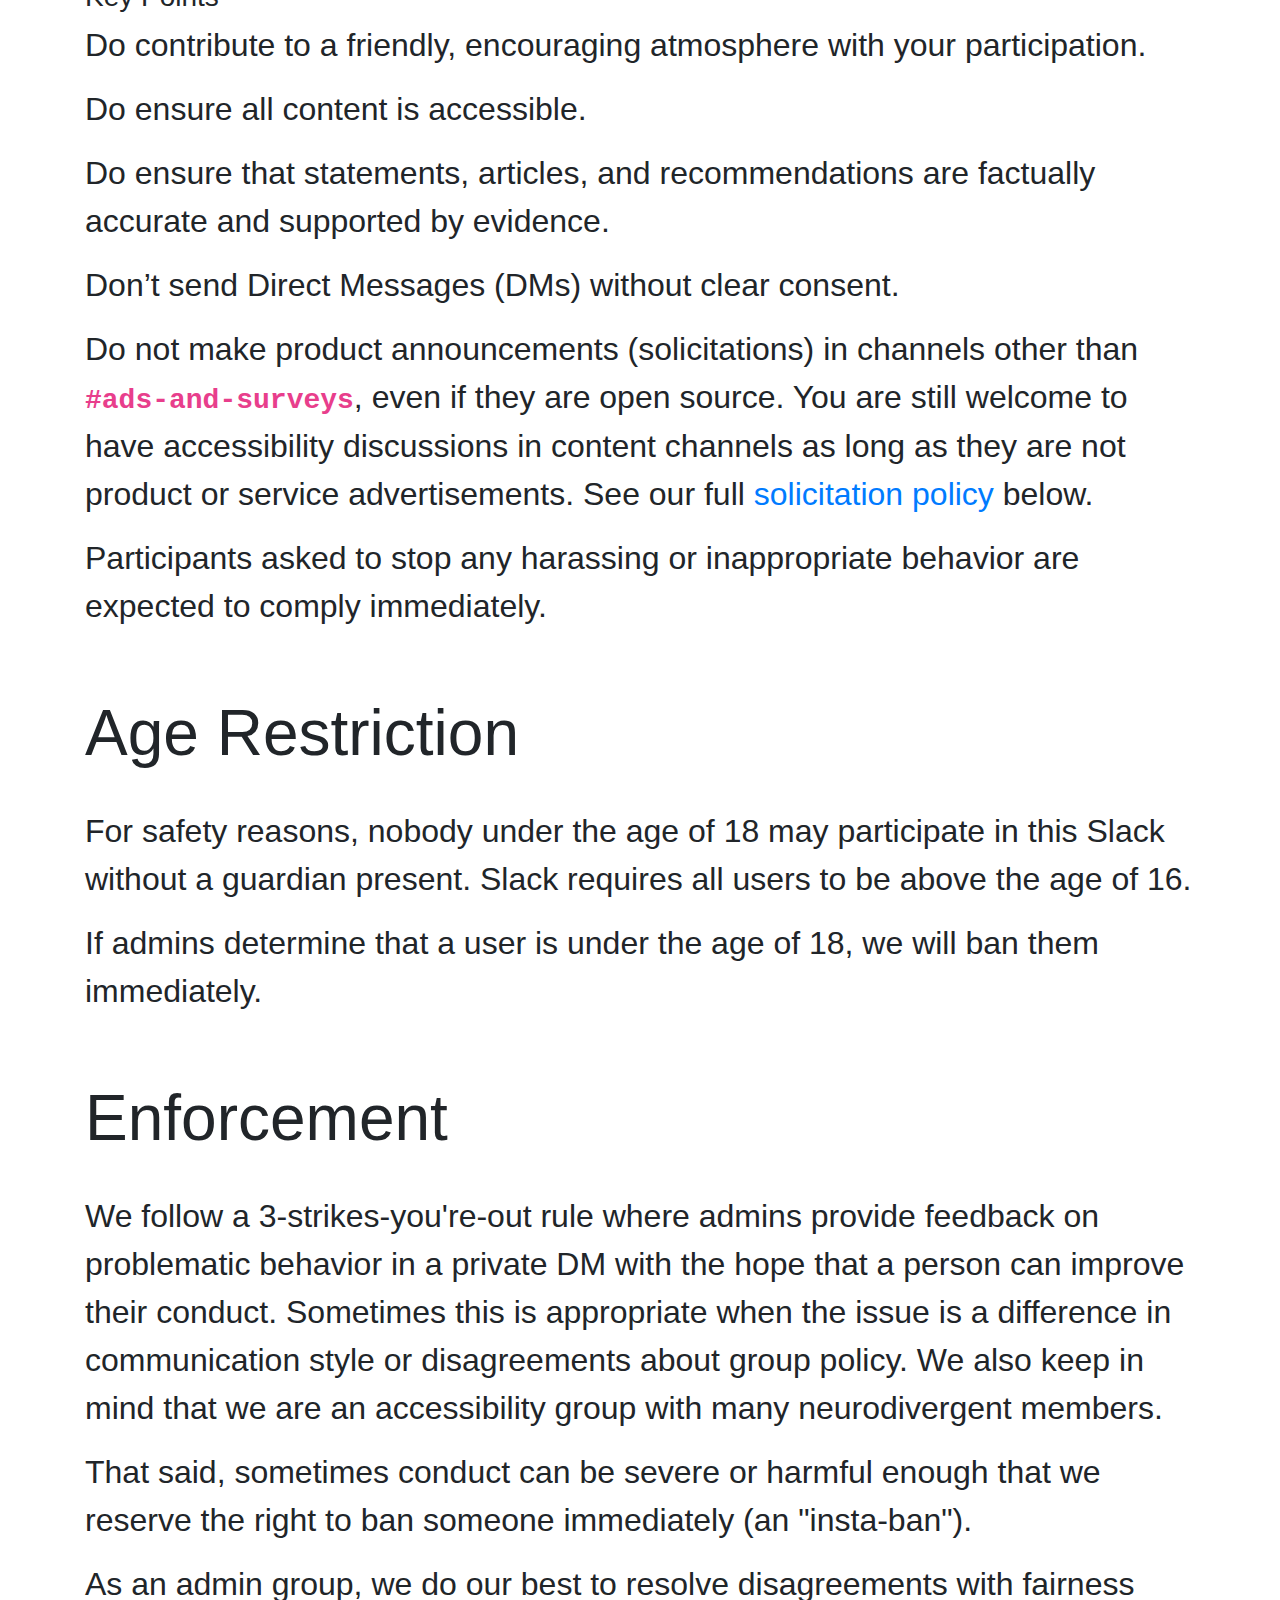
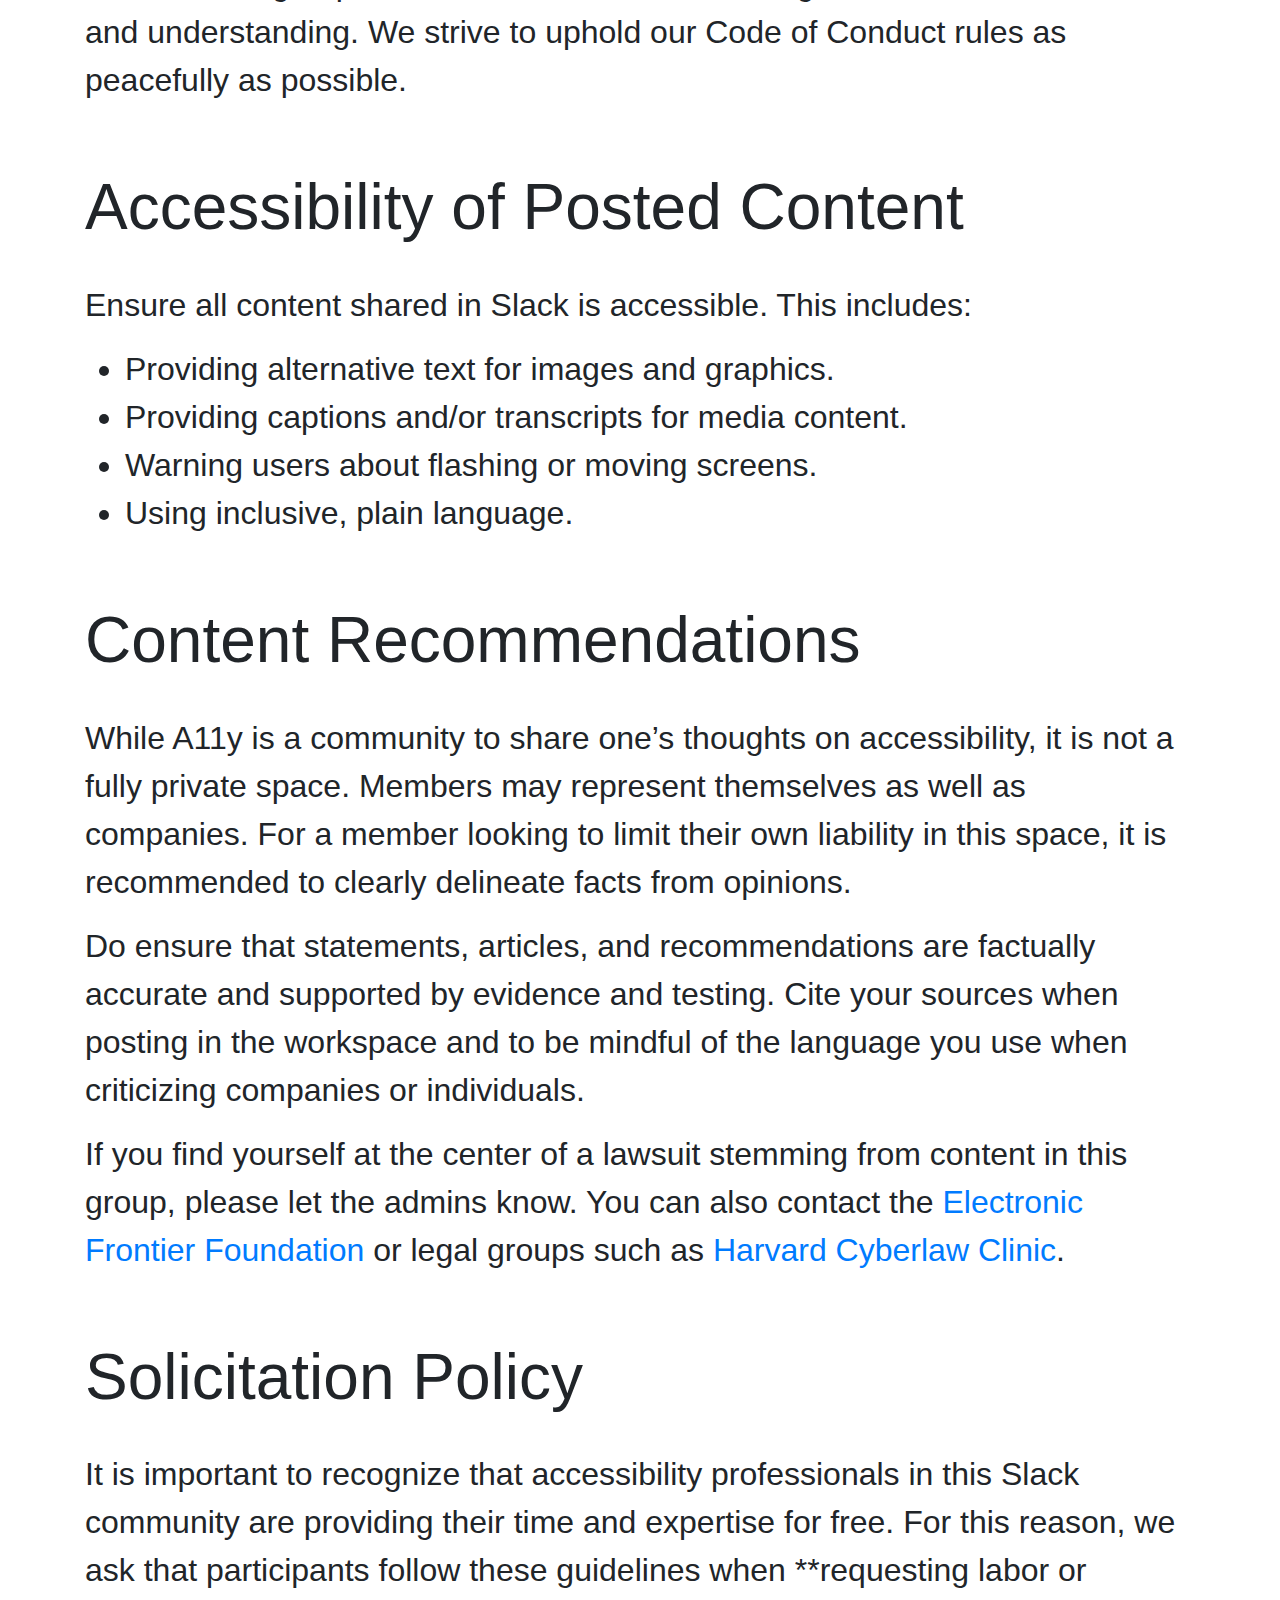
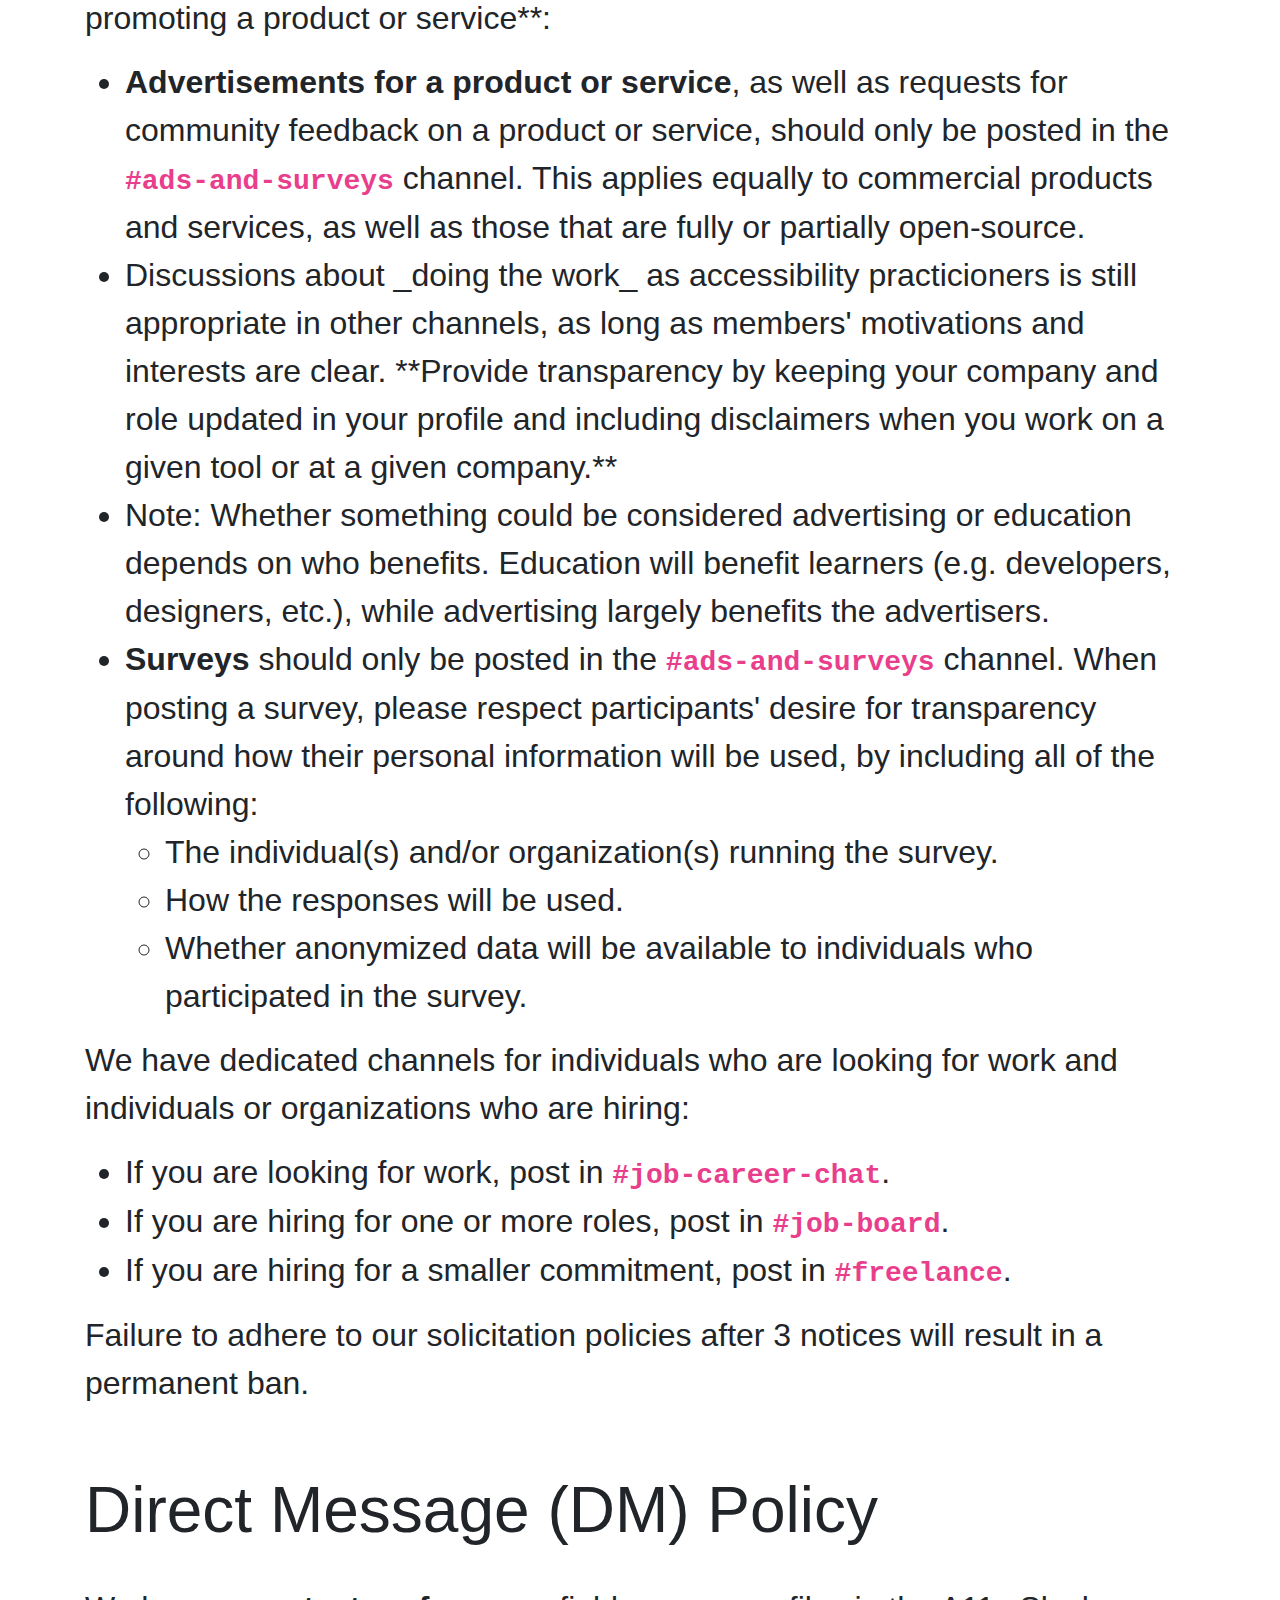
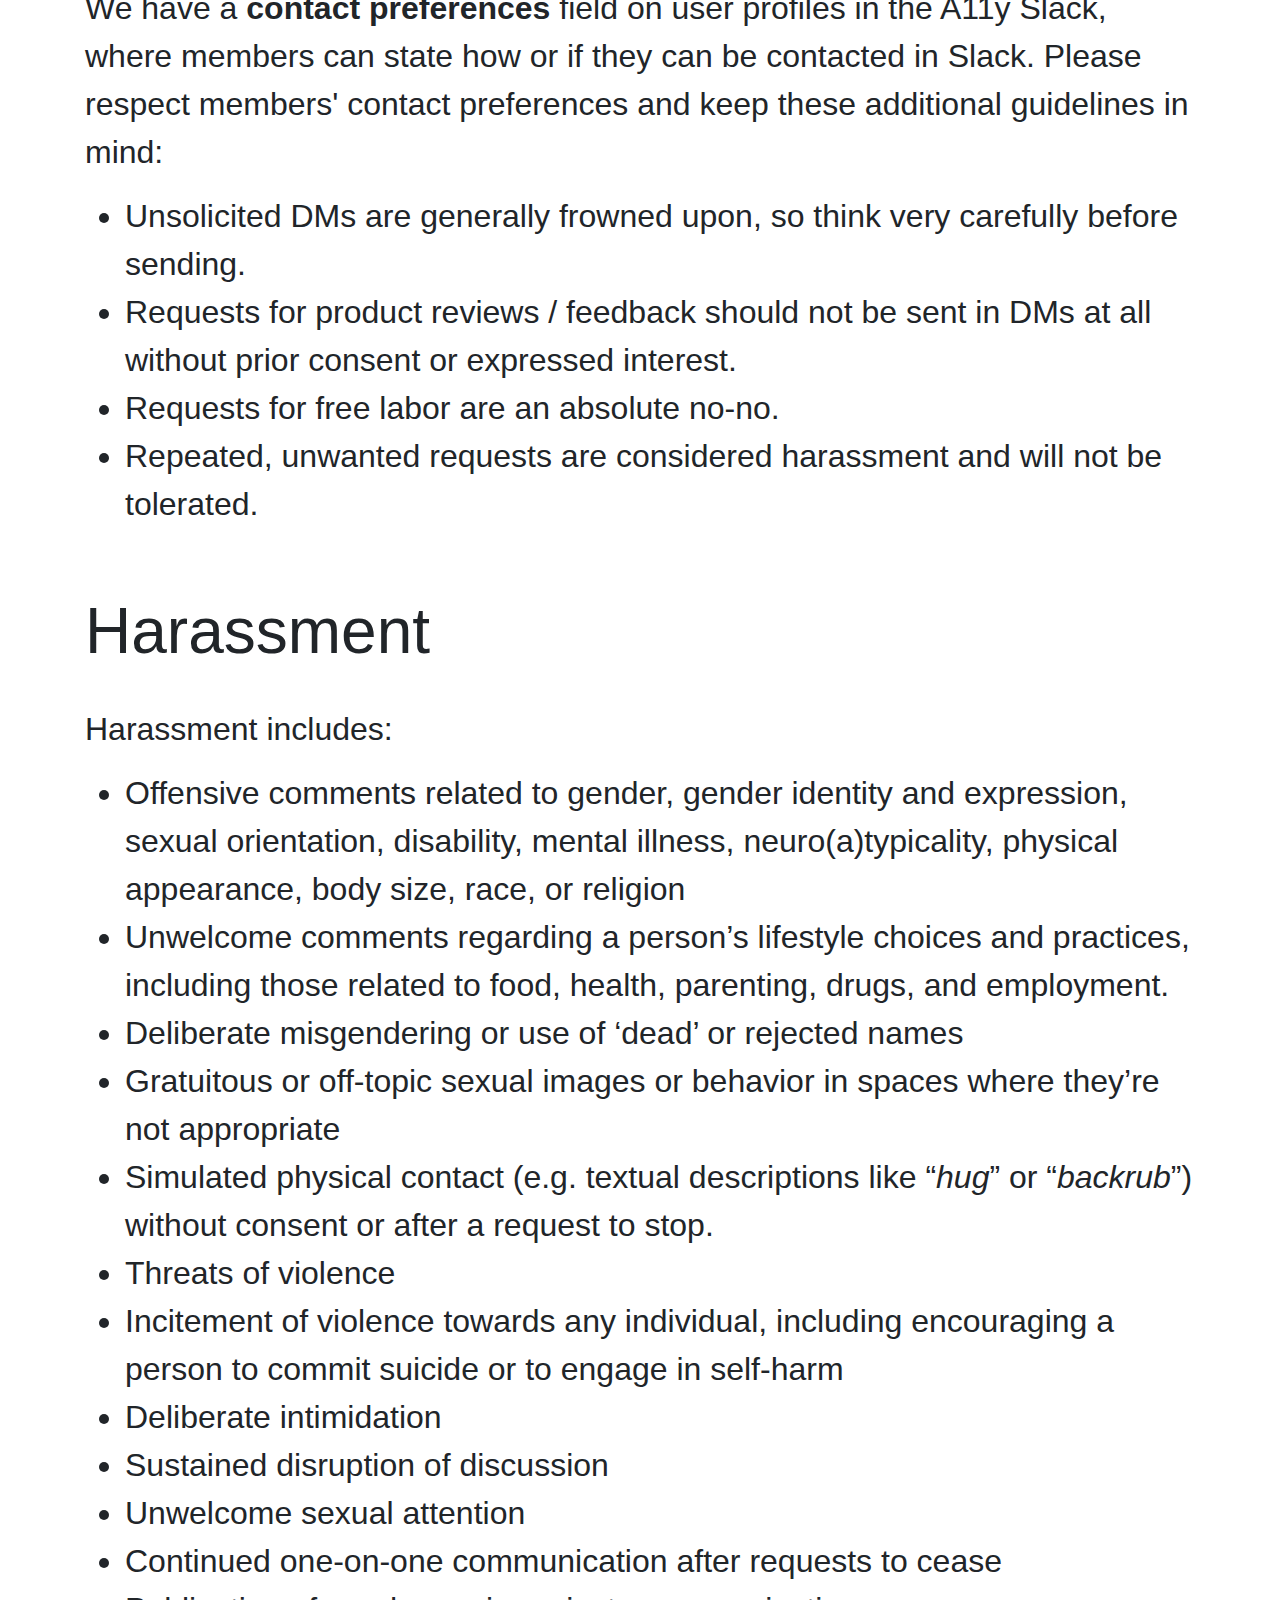
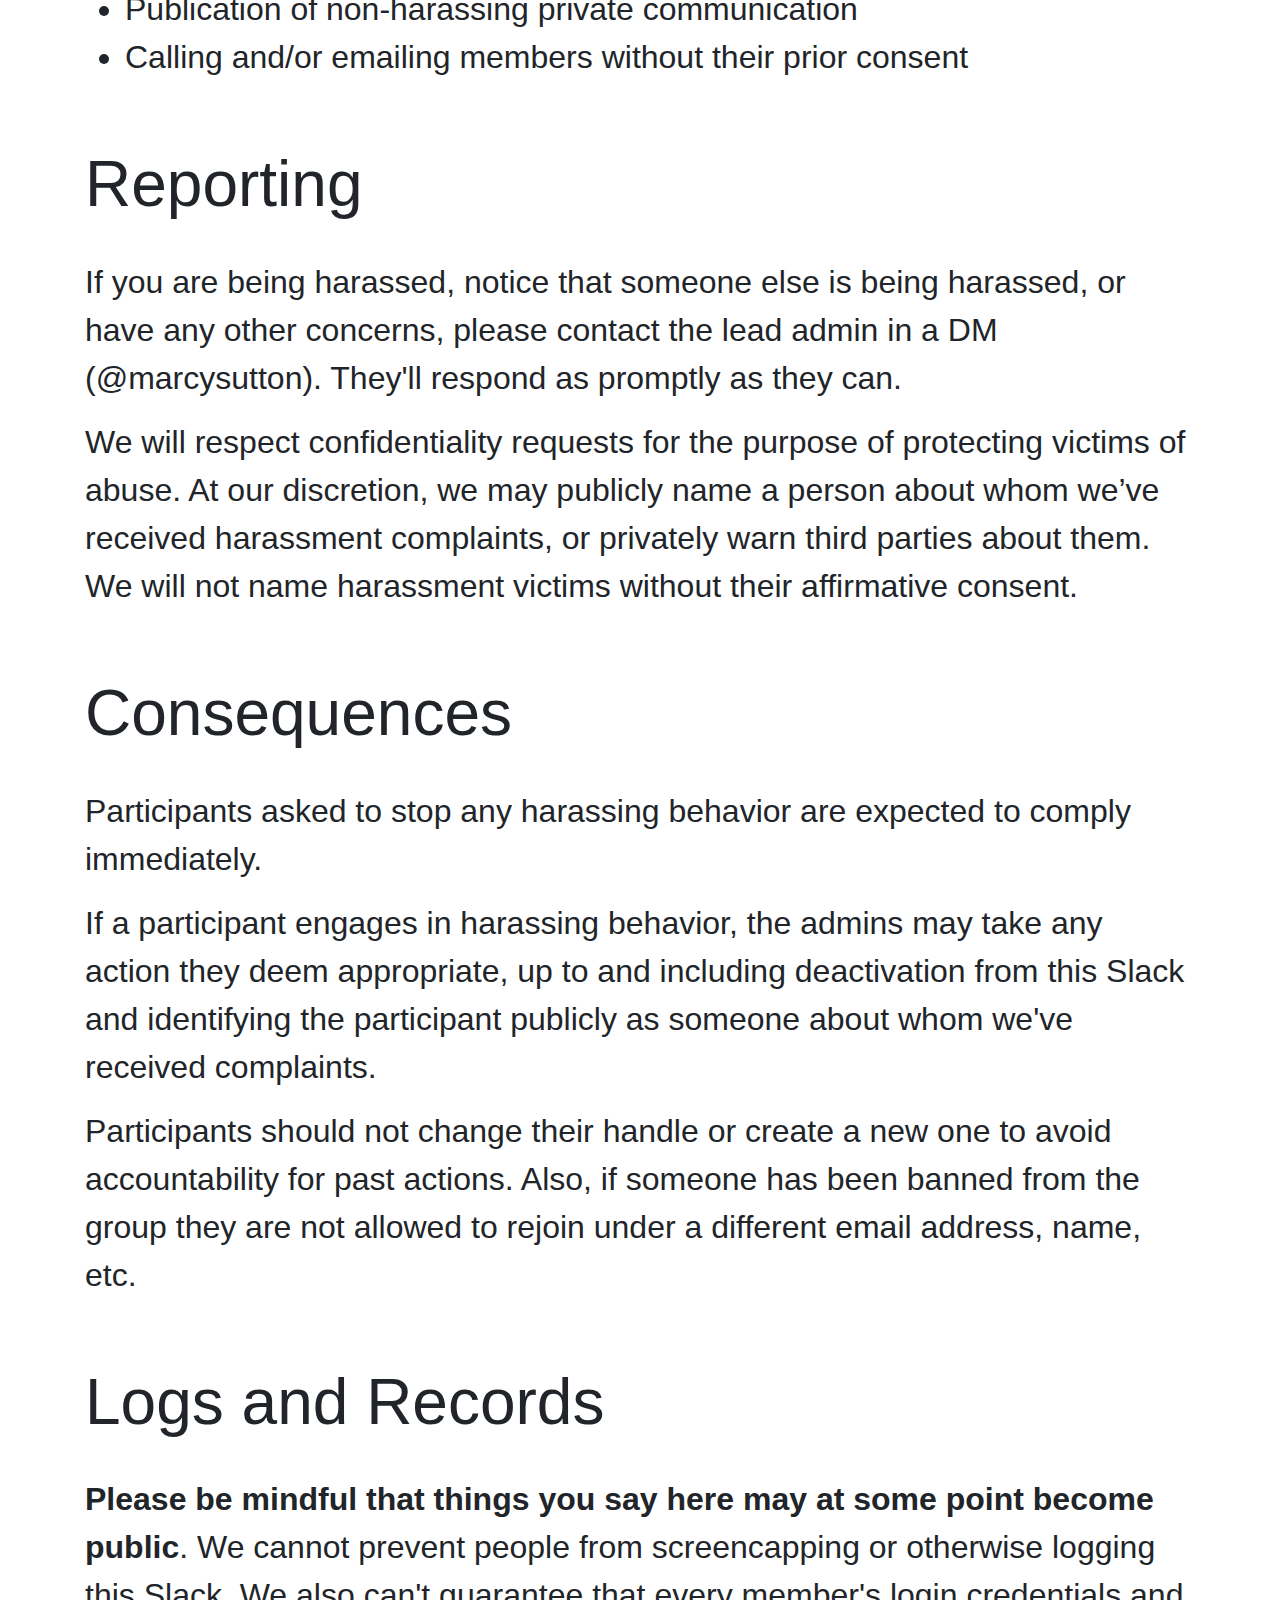
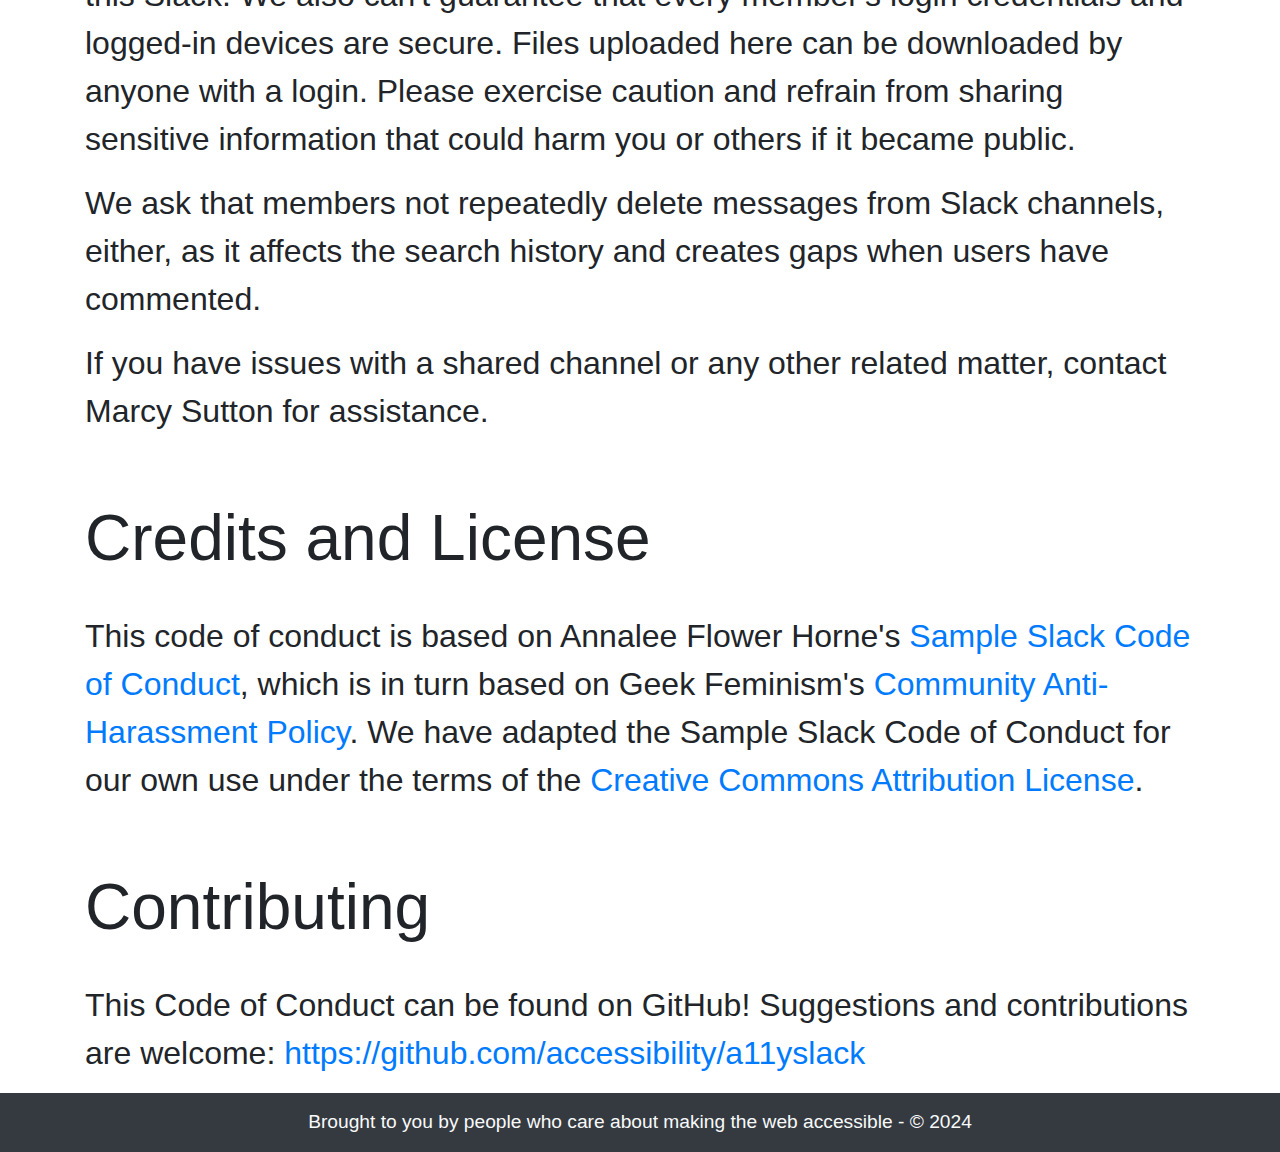
==== commit 178ff478: "Merge pull request #9 from accessibility/age-restriction" ====
--- a/code-of-conduct.html
+++ b/code-of-conduct.html
@@ -21,14 +21,13 @@
 	<main class="container">
 		<h1>A11Y (Accessibility) Slack Community Code of Conduct</h1>
 
-		<section id="welcome">
+		<section aria-labelledby="welcome">
 			<h2 id="welcome">Welcome!</h2>
 			<p>A11y is a Slack community of individuals passionate about accessibility who voice their opinions. It is a space to ask questions, help other people figure stuff out or chat about accessibility in general.</p>
 			<p>The current admins are:</p>
 			<ul>
 				<li>Marcy Sutton Todd (lead) - <a href="https://github.com/marcysutton">@marcysutton</a></li>
 				<li>Alex Umstead</li>
-				<li>Cassey Lottman</li>
 				<li>Bianca Zanardi - <a href="https://www.zbianca.com/">@zbianca</a></li>
 				<li>Jon Farrell - <a href="https://www.linkedin.com/in/jonmfarrell/">@jonmfarrell</a></li>
 				<li>James Sheasby Thomas - <a href="https://rightsaidjames.com/">@rightsaidjames</a></li>
@@ -116,7 +115,7 @@
 			</ul>
 		</section>
 
-		<section id="harassment">
+		<section aria-labelledby="harassment">
 			<h2 id="harassment">Harassment</h2>
 			<p>Harassment includes:</p>
 			<ul>
@@ -136,7 +135,7 @@
 			</ul>
 		</section>
 
-		<section aria-label="reporting">
+		<section aria-labelledby="reporting">
 			<h2 id="reporting">Reporting</h2>
 			<p>If you are being harassed, notice that someone else is being harassed, or have any other concerns, please contact the lead admin in a DM (@marcysutton). They'll respond as promptly as they can.</p>
 			<p>We will respect confidentiality requests for the purpose of protecting victims of abuse. At our discretion, we may publicly name a person about whom we’ve received harassment complaints, or privately warn third parties about them. We will not name harassment victims without their affirmative consent.</p>
